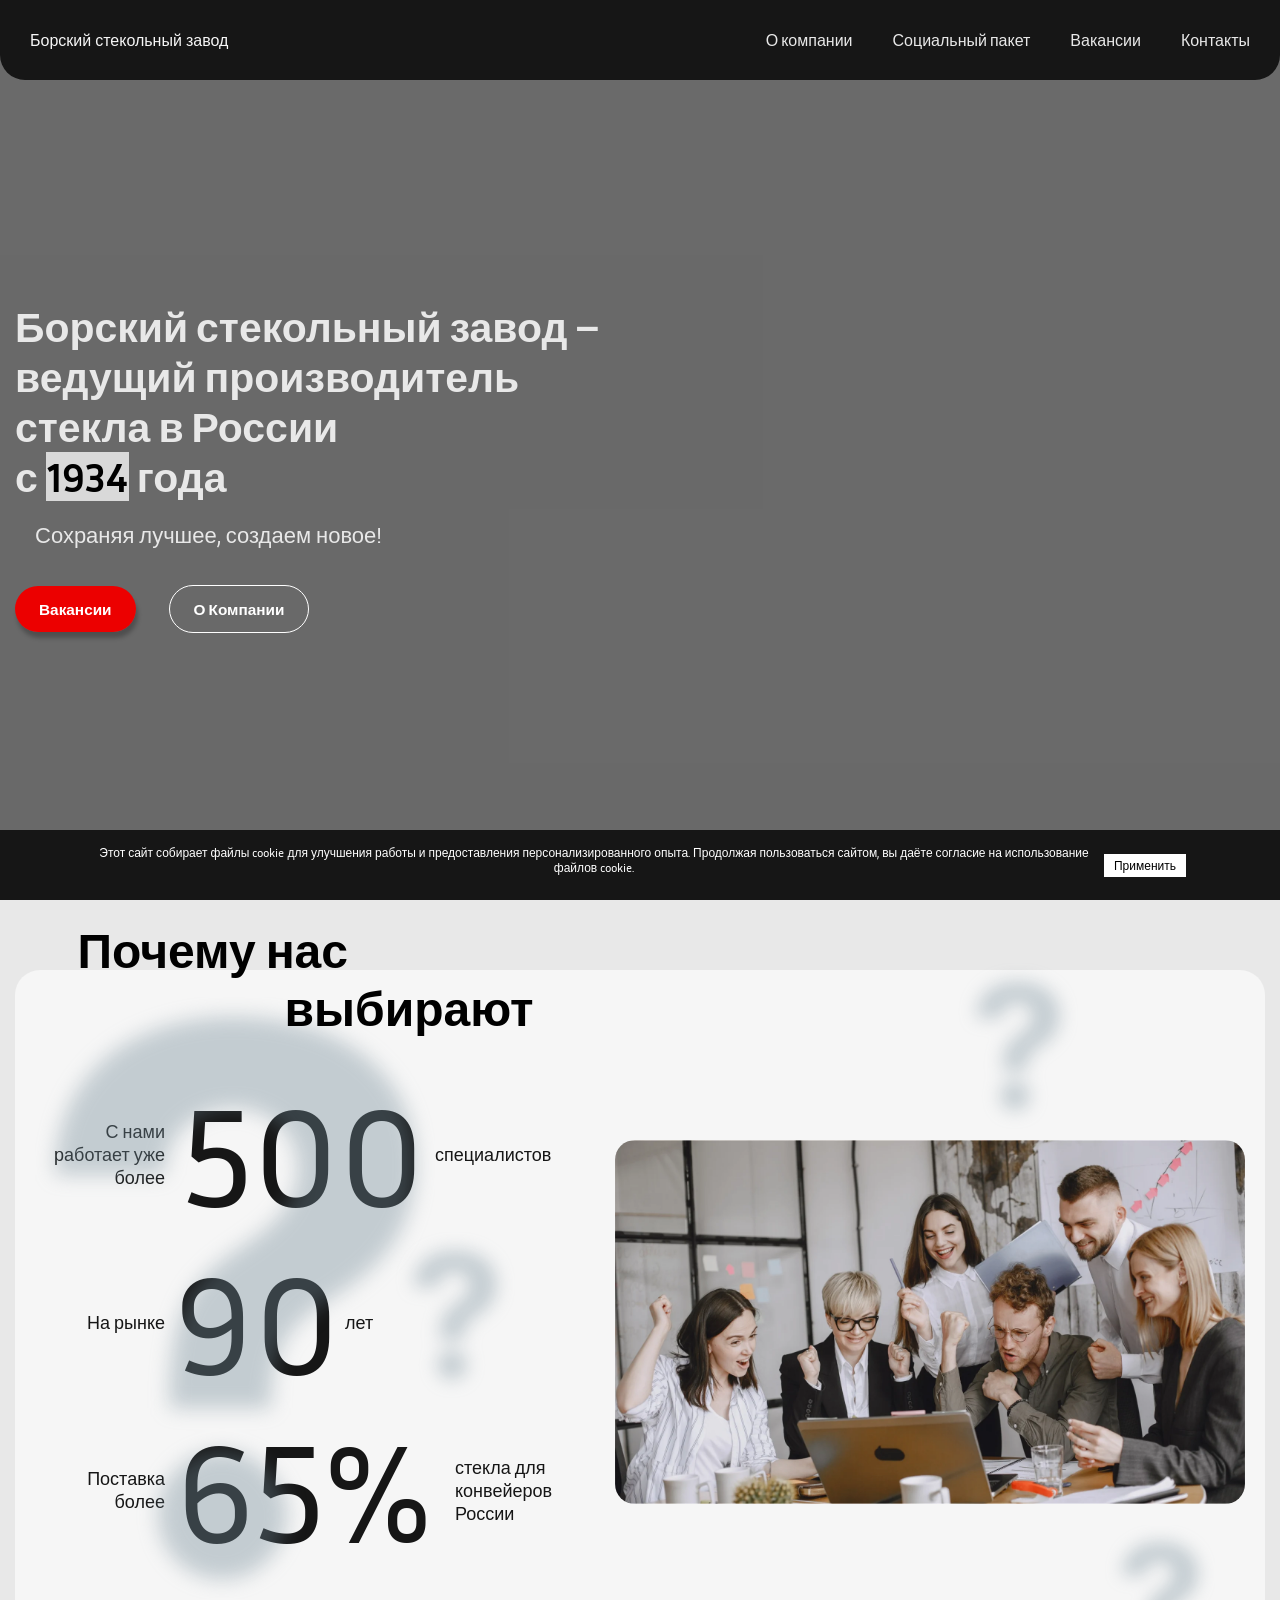
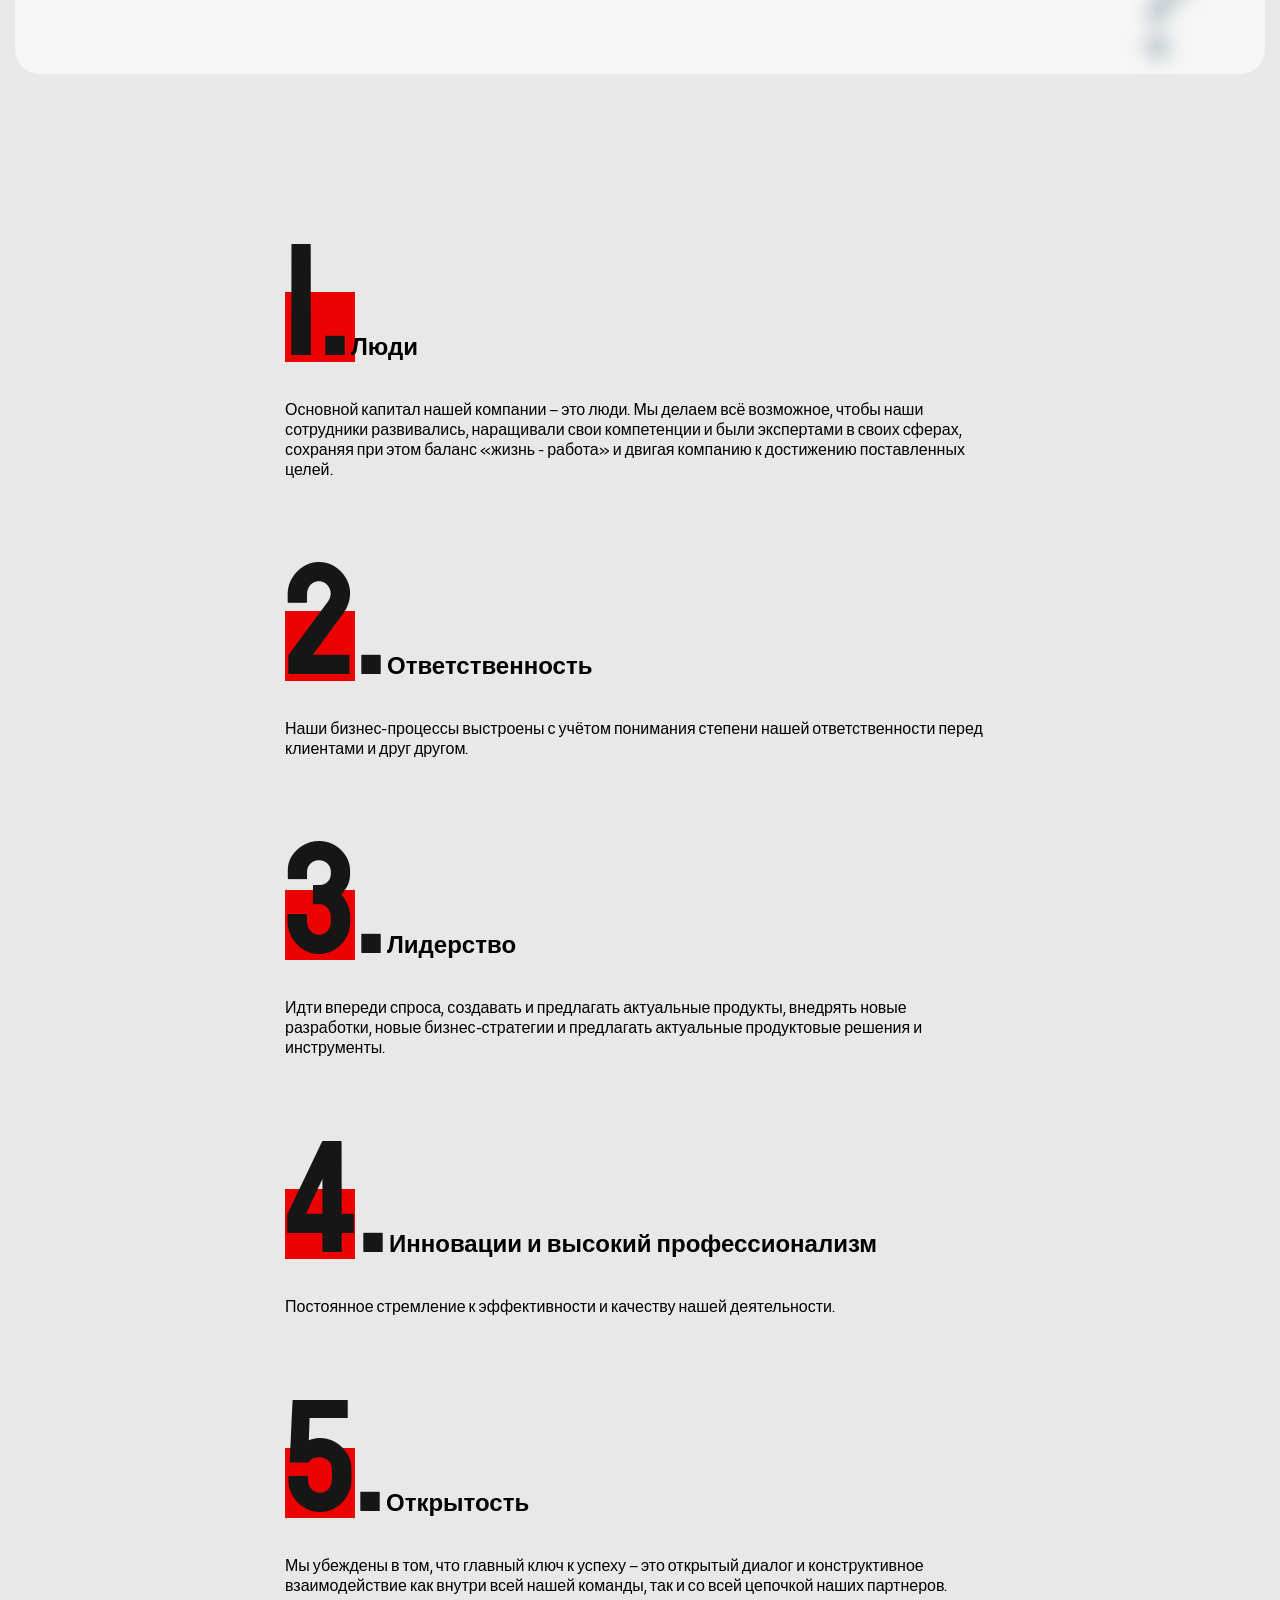
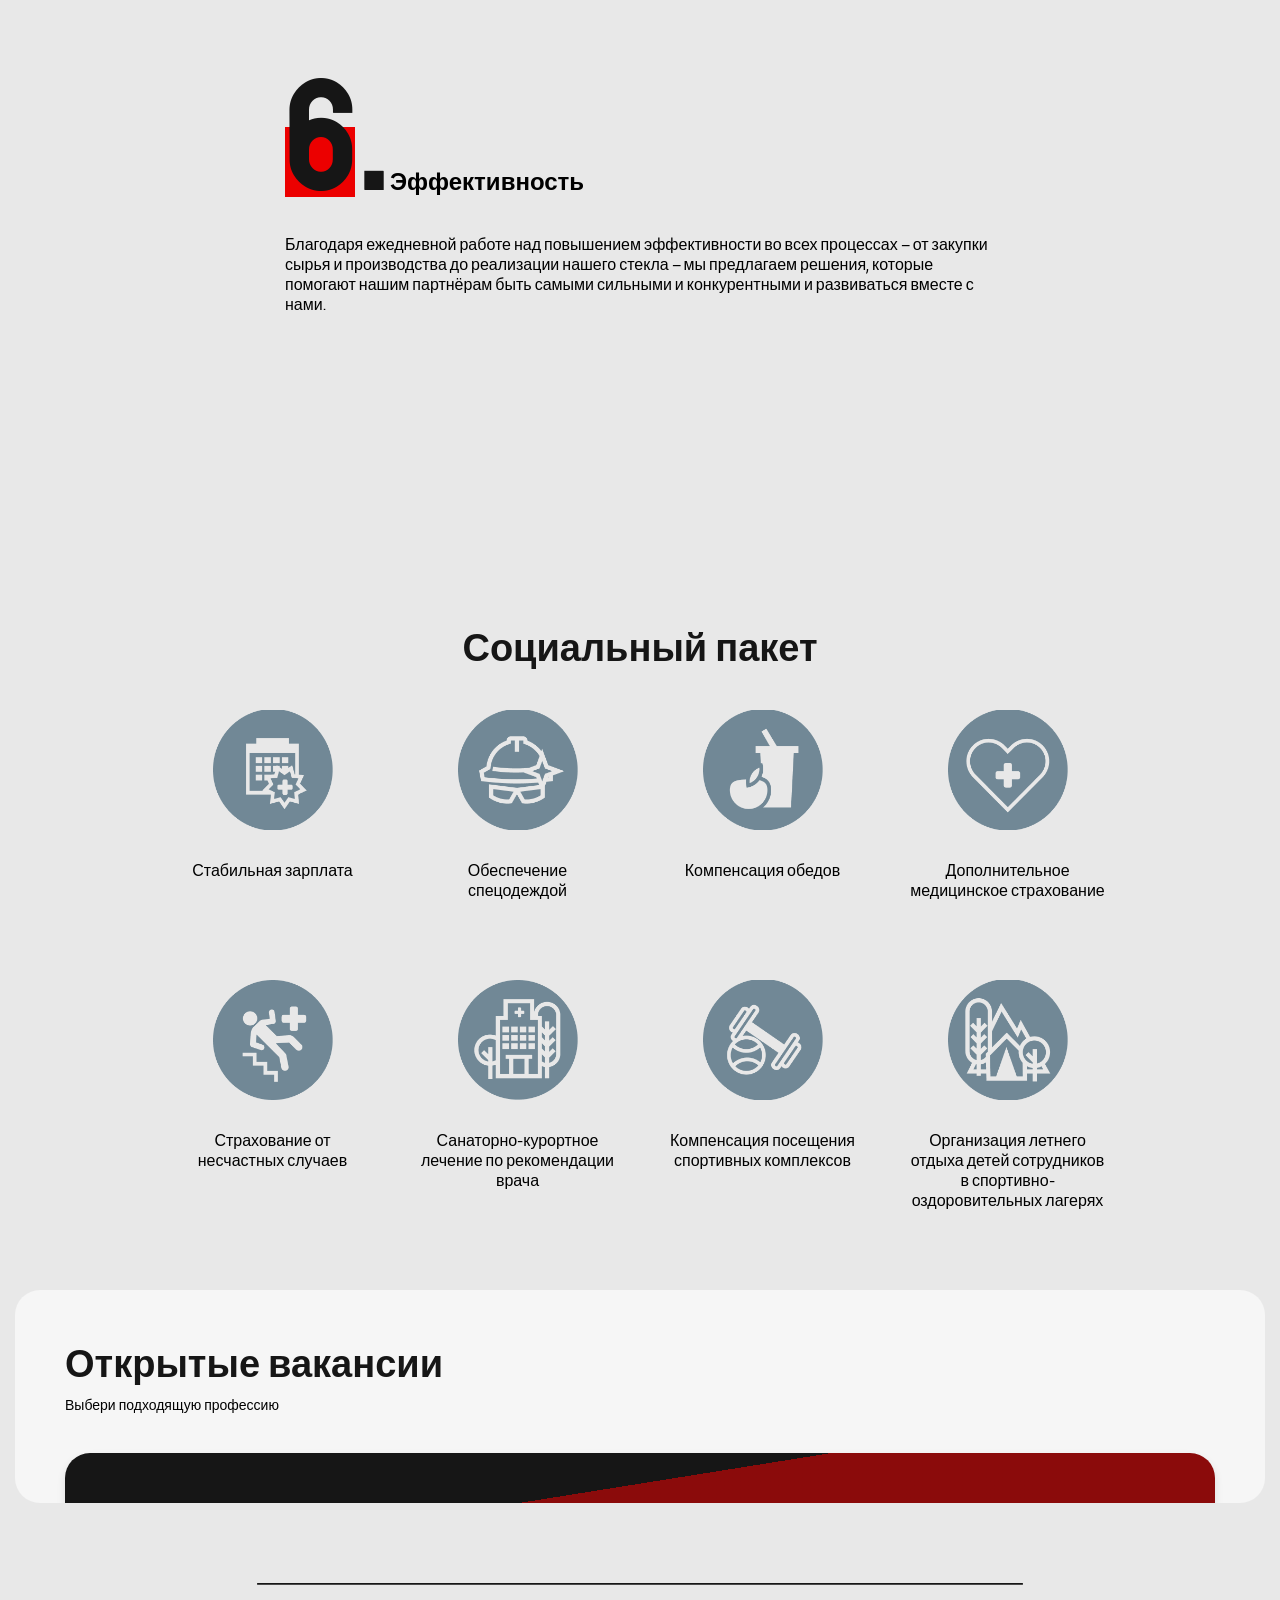
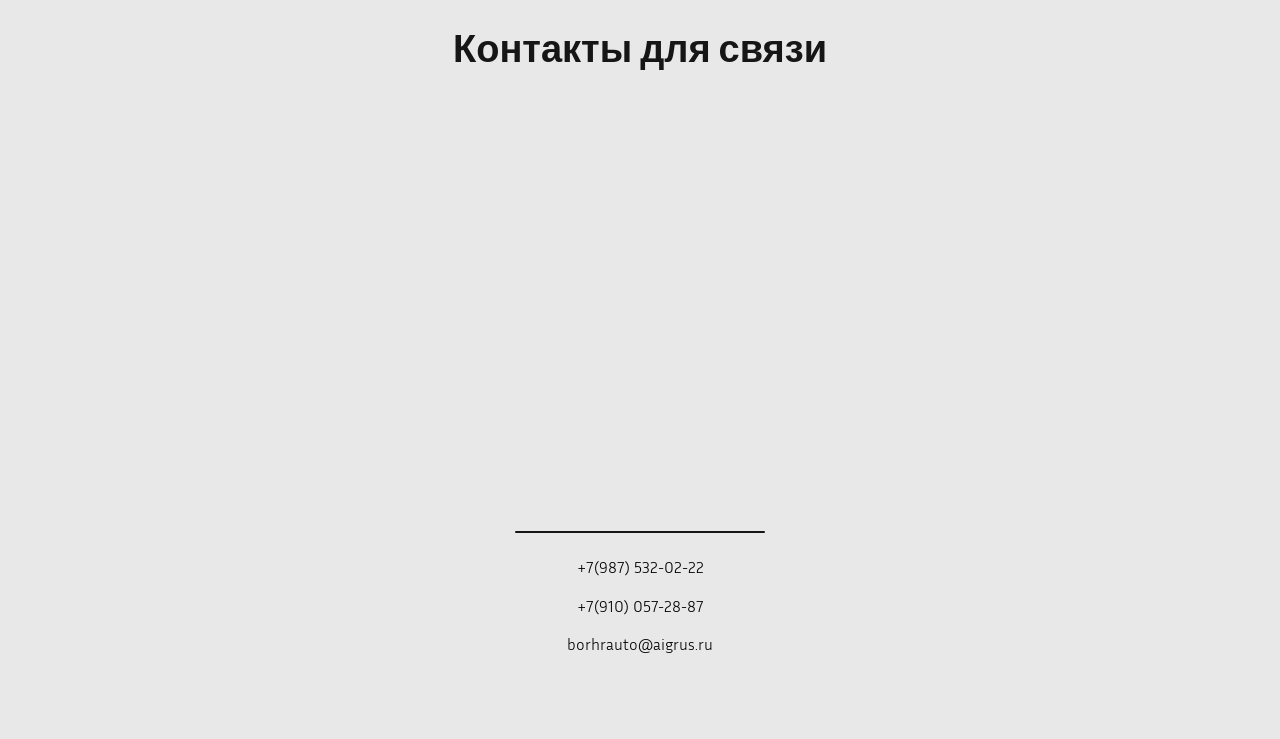
==== static/index.html @ a9ad2097 "first commit" ====
<!DOCTYPE html>
<html lang="ru">
	<head>
		<meta charset="UTF-8" />
		<meta http-equiv="X-UA-Compatible" content="IE=edge" />
		<meta name="viewport" content="width=device-width, initial-scale=1.0" />
		<meta name="yandex-verification" content="6b973d4ef140dc6c" />
		<title>
			Вакансии Борский стекольный завод — ведущий производитель стекла в России
		</title>

		<meta
			name="description"
			content="Вакансии на Борском стекольном заводе - крупнейшем российском производителе стекла. Присоединяйтесь к лидеру отрасли и стройте карьеру в современном производстве с достойной оплатой труда и социальными гарантиями."
		/>

		<meta
			name="keywords"
			content="работа на производстве автостекла, вакансии Борский стекольный завод, производство стекла в России, карьера в автомобилестроении, работа в стекольной промышленности"
		/>

		<meta
			property="og:title"
			content="Вакансии Борский стекольный завод — ведущий производитель стекла в России"
		/>
		<meta
			property="og:description"
			content="Найдите свою идеальную работу в крупнейшей компании по производству стекла в России. Конкурентная зарплата, полный соцпакет и возможности профессионального роста."
		/>
		<meta property="og:url" content="https://hr-automotive.aigrus.ru/" />
		<meta property="og:type" content="website" />
		<link rel="preconnect" href="https://fonts.googleapis.com" />
		<link rel="preconnect" href="https://fonts.gstatic.com" crossorigin />
		<link
			rel="icon"
			type="image/png"
			href="./img/favicons/favicon-96x96.png"
			sizes="96x96"
		/>
		<link rel="icon" type="image/svg+xml" href="./img/favicons/favicon.svg" />
		<link rel="shortcut icon" href="./img/favicons/favicon.ico" />
		<link
			rel="apple-touch-icon"
			sizes="180x180"
			href="./img/favicons/apple-touch-icon.png"
		/>

		<link rel="stylesheet" href="./css/styles.css" />

		<script type="text/javascript">
			;(function (m, e, t, r, i, k, a) {
				m[i] =
					m[i] ||
					function () {
						;(m[i].a = m[i].a || []).push(arguments)
					}
				m[i].l = 1 * new Date()
				for (var j = 0; j < document.scripts.length; j++) {
					if (document.scripts[j].src === r) {
						return
					}
				}
				;(k = e.createElement(t)),
					(a = e.getElementsByTagName(t)[0]),
					(k.async = 1),
					(k.src = r),
					a.parentNode.insertBefore(k, a)
			})(
				window,
				document,
				"script",
				"https://mc.yandex.ru/metrika/tag.js",
				"ym"
			)

			ym(99971284, "init", {
				clickmap: true,
				trackLinks: true,
				accurateTrackBounce: true,
				webvisor: true,
			})
		</script>
		<noscript
			><div>
				<img
					src="https://mc.yandex.ru/watch/99971284"
					style="position: absolute; left: -9999px"
					alt=""
				/></div
		></noscript>

		<script type="text/javascript">
			;(function (m, e, t, r, i, k, a) {
				m[i] =
					m[i] ||
					function () {
						;(m[i].a = m[i].a || []).push(arguments)
					}
				m[i].l = 1 * new Date()
				for (var j = 0; j < document.scripts.length; j++) {
					if (document.scripts[j].src === r) {
						return
					}
				}
				;(k = e.createElement(t)),
					(a = e.getElementsByTagName(t)[0]),
					(k.async = 1),
					(k.src = r),
					a.parentNode.insertBefore(k, a)
			})(
				window,
				document,
				"script",
				"https://mc.yandex.ru/metrika/tag.js",
				"ym"
			)

			ym(98863007, "init", {
				clickmap: true,
				trackLinks: true,
				accurateTrackBounce: true,
				webvisor: true,
			})
		</script>
		<noscript
			><div>
				<img
					src="https://mc.yandex.ru/watch/98863007"
					style="position: absolute; left: -9999px"
					alt=""
				/></div
		></noscript>
	</head>

	<body>
		<div class="scroll-progress" aria-hidden="true">
			<div class="scroll-progress__bar"></div>
		</div>
		<a class="skip-link" href="#main-content">Перейти к основному содержанию</a>
		<div class="loader" id="preloader">
			<h3>Вакансии АО Борский стекольный завод</h3>
			<div class="loader__percent" id="preloaderPercent">0%</div>
			<div class="loader__status" id="preloaderStatus">
				Подготавливаем страницу
			</div>
			<div class="wrapper">
				<span></span>
				<span></span>
				<span></span>
				<span></span>
				<span></span>
			</div>
		</div>

		<div class="cookie-consent-banner" id="cookieConsent" style="display: none">
			<p>
				Этот сайт собирает файлы cookie для улучшения работы и предоставления
				персонализированного опыта. Продолжая пользоваться сайтом, вы даёте
				согласие на использование файлов cookie.
			</p>
			<button id="acceptCookie">Применить</button>
		</div>

		<header class="header">
			<div class="header-shape">
				<nav
					class="nav-bar hidden"
					role="navigation"
					aria-label="Основная навигация"
				>
					<div class="nav-bar__container">
						<div class="nav-bar__row">
							<span class="nav-bar__logo"> Борский стекольный завод </span>
							<ul class="nav-bar__list">
								<li class="nav-bar__item">
									<a href="#about-company">О компании</a>
								</li>
								<li class="nav-bar__item">
									<a href="#social-package">Социальный пакет</a>
								</li>
								<li class="nav-bar__item">
									<a href="#vacancy-company">Вакансии</a>
								</li>

								<!-- <li class="nav-bar__item">
          <a href="#corporative-life">Корпоративная жизнь</a>
        </li> -->
								<li class="nav-bar__item">
									<a href="#contacts">Контакты</a>
								</li>
							</ul>

							<div class="menu-btn">
								<span></span>
							</div>
						</div>
					</div>
					<div class="main-nav-list">
						<button
							class="menu-close"
							type="button"
							aria-label="Закрыть меню"
						></button>
						<ul>
							<li><a href="#about-company">О компании</a></li>
							<li><a href="#social-package">Социальный пакет</a></li>
							<li><a href="#vacancy-company">Вакансии</a></li>
							<!-- <li><a href="#corporative-life">Корпоративная жизнь</a></li> -->
							<li><a href="#contacts">Контакты</a></li>
						</ul>
					</div>
					<div class="menu-overlay" aria-hidden="true"></div>
				</nav>

				<div class="header-container">
					<div class="header-content">
						<h1 class="header-content__title fade-in">
							Борский стекольный завод – ведущий производитель стекла в России
							<br />с <span>1934</span> года
						</h1>
						<h2 class="header-content__subtitle fade-in">
							Сохраняя лучшее, создаем новое!
						</h2>
						<div class="header-content__buttons fade-in">
							<a href="#vacancy-company" class="header-content__button-vacancy"
								>Вакансии</a
							>
							<a href="#about-company" class="header-content__button-about"
								>О Компании</a
							>
						</div>
					</div>
				</div>
			</div>
		</header>
		<main class="main" id="main-content">
			<div class="main-container">
				<section class="about" id="about-company">
					<h2 class="about__title reveal-up">
						<span class="about__title-word1">Почему нас</span>
						<span class="about__title-word2">выбирают</span>
					</h2>
					<div class="about-card">
						<div class="about-card__content reveal-up">
							<h3 class="about-card__text">
								<span>С нами работает уже более</span>
								<span class="about-card__count1">
									<span class="number-count" data-target="500">0</span>
								</span>
								<span>специалистов</span>
							</h3>
							<h3 class="about-card__text mobile">
								<span>На рынке</span>
								<span class="about-card__count2">
									<span class="number-count" data-target="90">0</span>
								</span>
								<span>лет</span>
							</h3>
							<h3 class="about-card__text">
								<span>Поставка более</span>
								<span class="about-card__count3">
									<span class="number-count" data-target="65"></span>
									<span class="number-symbol">%</span>
								</span>
								<span>стекла для конвейеров России</span>
							</h3>
						</div>

						<div class="about-card__image reveal-zoom">
							<img
								src="./img/main-images/about-image.webp"
								srcset="./img/main-images/about-image@2x.webp"
								alt="Фотография команды специалистов в офисе"
							/>
						</div>
						<div class="pseudo-1">
							<svg
								viewBox="0 0 503 757"
								fill="none"
								xmlns="http://www.w3.org/2000/svg"
							>
								<g filter="url(#filter0_f_3_116)" class="blinking1">
									<path
										d="M169.274 516.738V505.303C169.498 466.062 172.973 434.782 179.699 411.462C186.65 388.142 196.739 369.307 209.967 354.956C223.195 340.605 239.113 327.6 257.722 315.94C271.622 306.97 284.065 297.665 295.051 288.023C306.037 278.381 314.781 267.73 321.283 256.07C327.785 244.186 331.036 230.956 331.036 216.381C331.036 200.909 327.336 187.343 319.938 175.683C312.539 164.023 302.562 155.054 290.007 148.775C277.676 142.497 263.999 139.358 248.978 139.358C234.405 139.358 220.616 142.609 207.612 149.112C194.609 155.39 183.959 164.808 175.664 177.365C167.368 189.698 162.884 205.057 162.212 223.444H25C26.121 178.598 36.8827 141.6 57.2851 112.45C77.6875 83.0758 104.704 61.2133 138.334 46.8625C171.964 32.2875 209.07 25 249.65 25C294.267 25 333.726 32.3996 368.029 47.1989C402.332 61.7739 429.236 82.9637 448.742 110.768C468.247 138.573 478 172.095 478 211.336C478 237.571 473.628 260.891 464.884 281.296C456.364 301.477 444.37 319.415 428.9 335.111C413.43 350.583 395.157 364.598 374.082 377.155C356.37 387.694 341.797 398.681 330.363 410.117C319.153 421.552 310.745 434.782 305.14 449.805C299.759 464.829 296.957 483.328 296.733 505.303V516.738H169.274ZM235.862 732C213.442 732 194.272 724.152 178.354 708.456C162.66 692.535 154.925 673.476 155.149 651.277C154.925 629.302 162.66 610.467 178.354 594.771C194.272 579.075 213.442 571.226 235.862 571.226C257.161 571.226 275.882 579.075 292.025 594.771C308.167 610.467 316.35 629.302 316.575 651.277C316.35 666.076 312.427 679.642 304.804 691.975C297.405 704.083 287.653 713.837 275.546 721.237C263.439 728.412 250.211 732 235.862 732Z"
										fill="#718896"
										fill-opacity="0.38"
									/>
								</g>
								<defs>
									<filter
										id="filter0_f_3_116"
										x="0.1"
										y="0.1"
										width="502.8"
										height="756.8"
										filterUnits="userSpaceOnUse"
										color-interpolation-filters="sRGB"
									>
										<feFlood flood-opacity="0" result="BackgroundImageFix" />
										<feBlend
											mode="normal"
											in="SourceGraphic"
											in2="BackgroundImageFix"
											result="shape"
										/>
										<feGaussianBlur
											stdDeviation="12.45"
											result="effect1_foregroundBlur_3_116"
										/>
									</filter>
								</defs>
							</svg>
						</div>
						<div class="pseudo-2">
							<svg
								viewBox="0 0 161 223"
								fill="none"
								xmlns="http://www.w3.org/2000/svg"
							>
								<g filter="url(#filter0_f_3_117)" class="blinking2">
									<path
										d="M60.3519 145.326V142.528C60.4068 132.926 61.2583 125.272 62.9065 119.566C64.6095 113.859 67.0817 109.25 70.3229 105.739C73.5642 102.227 77.4647 99.0449 82.0245 96.1917C85.4306 93.997 88.4796 91.7199 91.1715 89.3606C93.8634 87.0013 96.0059 84.395 97.5991 81.5419C99.1923 78.6338 99.9889 75.3966 99.9889 71.8302C99.9889 68.0442 99.0824 64.7247 97.2695 61.8716C95.4566 59.0184 93.0119 56.8237 89.9354 55.2873C86.9139 53.751 83.5627 52.9829 79.882 52.9829C76.3111 52.9829 72.9324 53.7785 69.7461 55.3696C66.5598 56.906 63.9503 59.2104 61.9176 62.2831C59.8849 65.3008 58.7862 69.0593 58.6214 73.5585H25C25.2747 62.5848 27.9117 53.5316 32.9109 46.3987C37.9102 39.2109 44.5301 33.8612 52.7706 30.3497C61.0111 26.7832 70.1032 25 80.0468 25C90.9792 25 100.648 26.8107 109.053 30.432C117.459 33.9984 124.051 39.1835 128.831 45.9872C133.61 52.7908 136 60.9937 136 70.5956C136 77.0152 134.929 82.7215 132.786 87.7146C130.699 92.6527 127.759 97.0422 123.969 100.883C120.178 104.669 115.701 108.098 110.537 111.171C106.197 113.75 102.626 116.438 99.8241 119.236C97.0772 122.035 95.0171 125.272 93.6437 128.948C92.3252 132.624 91.6385 137.151 91.5835 142.528V145.326H60.3519ZM76.6681 198C71.1745 198 66.4774 196.08 62.5768 192.239C58.7313 188.343 56.8359 183.679 56.8909 178.247C56.8359 172.87 58.7313 168.261 62.5768 164.421C66.4774 160.58 71.1745 158.659 76.6681 158.659C81.8872 158.659 86.4744 160.58 90.4298 164.421C94.3853 168.261 96.3905 172.87 96.4454 178.247C96.3905 181.869 95.4291 185.188 93.5612 188.206C91.7483 191.169 89.3586 193.556 86.392 195.366C83.4254 197.122 80.1841 198 76.6681 198Z"
										fill="#718896"
										fill-opacity="0.38"
									/>
								</g>
								<defs>
									<filter
										id="filter0_f_3_117"
										x="0.1"
										y="0.1"
										width="160.8"
										height="222.8"
										filterUnits="userSpaceOnUse"
										color-interpolation-filters="sRGB"
									>
										<feFlood flood-opacity="0" result="BackgroundImageFix" />
										<feBlend
											mode="normal"
											in="SourceGraphic"
											in2="BackgroundImageFix"
											result="shape"
										/>
										<feGaussianBlur
											stdDeviation="12.45"
											result="effect1_foregroundBlur_3_117"
										/>
									</filter>
								</defs>
							</svg>
						</div>
						<div class="pseudo-3">
							<svg
								viewBox="0 0 161 223"
								fill="none"
								xmlns="http://www.w3.org/2000/svg"
							>
								<g filter="url(#filter0_f_3_118)" class="blinking3">
									<path
										d="M60.3519 145.326V142.528C60.4068 132.926 61.2583 125.272 62.9065 119.566C64.6095 113.859 67.0817 109.25 70.3229 105.739C73.5642 102.227 77.4647 99.0449 82.0245 96.1917C85.4306 93.997 88.4796 91.7199 91.1715 89.3606C93.8634 87.0013 96.0059 84.395 97.5991 81.5419C99.1923 78.6338 99.9889 75.3966 99.9889 71.8302C99.9889 68.0442 99.0824 64.7247 97.2695 61.8716C95.4566 59.0184 93.0119 56.8237 89.9354 55.2873C86.9139 53.751 83.5627 52.9829 79.882 52.9829C76.3111 52.9829 72.9324 53.7785 69.7461 55.3696C66.5598 56.906 63.9503 59.2104 61.9176 62.2831C59.8849 65.3008 58.7862 69.0593 58.6214 73.5585H25C25.2747 62.5848 27.9117 53.5316 32.9109 46.3987C37.9102 39.2109 44.5301 33.8612 52.7706 30.3497C61.0111 26.7832 70.1032 25 80.0468 25C90.9792 25 100.648 26.8107 109.053 30.432C117.459 33.9984 124.051 39.1835 128.831 45.9872C133.61 52.7908 136 60.9937 136 70.5956C136 77.0152 134.929 82.7215 132.786 87.7146C130.699 92.6527 127.759 97.0422 123.969 100.883C120.178 104.669 115.701 108.098 110.537 111.171C106.197 113.75 102.626 116.438 99.8241 119.236C97.0772 122.035 95.0171 125.272 93.6437 128.948C92.3252 132.624 91.6385 137.151 91.5835 142.528V145.326H60.3519ZM76.6681 198C71.1745 198 66.4774 196.08 62.5768 192.239C58.7313 188.343 56.8359 183.679 56.8909 178.247C56.8359 172.87 58.7313 168.261 62.5768 164.421C66.4774 160.58 71.1745 158.659 76.6681 158.659C81.8872 158.659 86.4744 160.58 90.4298 164.421C94.3853 168.261 96.3905 172.87 96.4454 178.247C96.3905 181.869 95.4291 185.188 93.5612 188.206C91.7483 191.169 89.3586 193.556 86.392 195.366C83.4254 197.122 80.1841 198 76.6681 198Z"
										fill="#718896"
										fill-opacity="0.38"
									/>
								</g>
								<defs>
									<filter
										id="filter0_f_3_118"
										x="0.1"
										y="0.1"
										width="160.8"
										height="222.8"
										filterUnits="userSpaceOnUse"
										color-interpolation-filters="sRGB"
									>
										<feFlood flood-opacity="0" result="BackgroundImageFix" />
										<feBlend
											mode="normal"
											in="SourceGraphic"
											in2="BackgroundImageFix"
											result="shape"
										/>
										<feGaussianBlur
											stdDeviation="12.45"
											result="effect1_foregroundBlur_3_117"
										/>
									</filter>
								</defs>
							</svg>
						</div>
						<div class="pseudo-4">
							<svg
								viewBox="0 0 161 223"
								fill="none"
								xmlns="http://www.w3.org/2000/svg"
							>
								<g filter="url(#filter0_f_3_119)" class="blinking4">
									<path
										d="M60.3519 145.326V142.528C60.4068 132.926 61.2583 125.272 62.9065 119.566C64.6095 113.859 67.0817 109.25 70.3229 105.739C73.5642 102.227 77.4647 99.0449 82.0245 96.1917C85.4306 93.997 88.4796 91.7199 91.1715 89.3606C93.8634 87.0013 96.0059 84.395 97.5991 81.5419C99.1923 78.6338 99.9889 75.3966 99.9889 71.8302C99.9889 68.0442 99.0824 64.7247 97.2695 61.8716C95.4566 59.0184 93.0119 56.8237 89.9354 55.2873C86.9139 53.751 83.5627 52.9829 79.882 52.9829C76.3111 52.9829 72.9324 53.7785 69.7461 55.3696C66.5598 56.906 63.9503 59.2104 61.9176 62.2831C59.8849 65.3008 58.7862 69.0593 58.6214 73.5585H25C25.2747 62.5848 27.9117 53.5316 32.9109 46.3987C37.9102 39.2109 44.5301 33.8612 52.7706 30.3497C61.0111 26.7832 70.1032 25 80.0468 25C90.9792 25 100.648 26.8107 109.053 30.432C117.459 33.9984 124.051 39.1835 128.831 45.9872C133.61 52.7908 136 60.9937 136 70.5956C136 77.0152 134.929 82.7215 132.786 87.7146C130.699 92.6527 127.759 97.0422 123.969 100.883C120.178 104.669 115.701 108.098 110.537 111.171C106.197 113.75 102.626 116.438 99.8241 119.236C97.0772 122.035 95.0171 125.272 93.6437 128.948C92.3252 132.624 91.6385 137.151 91.5835 142.528V145.326H60.3519ZM76.6681 198C71.1745 198 66.4774 196.08 62.5768 192.239C58.7313 188.343 56.8359 183.679 56.8909 178.247C56.8359 172.87 58.7313 168.261 62.5768 164.421C66.4774 160.58 71.1745 158.659 76.6681 158.659C81.8872 158.659 86.4744 160.58 90.4298 164.421C94.3853 168.261 96.3905 172.87 96.4454 178.247C96.3905 181.869 95.4291 185.188 93.5612 188.206C91.7483 191.169 89.3586 193.556 86.392 195.366C83.4254 197.122 80.1841 198 76.6681 198Z"
										fill="#718896"
										fill-opacity="0.38"
									/>
								</g>
								<defs>
									<filter
										id="filter0_f_3_119"
										x="0.1"
										y="0.1"
										width="160.8"
										height="222.8"
										filterUnits="userSpaceOnUse"
										color-interpolation-filters="sRGB"
									>
										<feFlood flood-opacity="0" result="BackgroundImageFix" />
										<feBlend
											mode="normal"
											in="SourceGraphic"
											in2="BackgroundImageFix"
											result="shape"
										/>
										<feGaussianBlur
											stdDeviation="12.45"
											result="effect1_foregroundBlur_3_117"
										/>
									</filter>
								</defs>
							</svg>
						</div>
					</div>
				</section>

				<section class="corevalues">
					<h2 class="corevalues__title reveal-up">Ключевые ценности</h2>
					<div class="corevalues-grid">
						<div class="corevalues-card reveal-up">
							<div class="corevalues-card__title">
								<span>1.</span>
								<h3 class="corevalues-card__title">Люди</h3>
							</div>
							<div class="corevalues-card__text">
								<p>
									Основной капитал нашей компании – это люди. Мы делаем всё
									возможное, чтобы наши сотрудники развивались, наращивали свои
									компетенции и были экспертами в своих сферах, сохраняя при
									этом баланс «жизнь - работа» и двигая компанию к достижению
									поставленных целей.
								</p>
							</div>
						</div>
						<div class="corevalues-card reveal-up">
							<div class="corevalues-card__title">
								<span>2.</span>
								<h3 class="corevalues-card__title">Ответственность</h3>
							</div>
							<div class="corevalues-card__text">
								<p>
									Наши бизнес-процессы выстроены с учётом понимания степени
									нашей ответственности перед клиентами и друг другом.
								</p>
							</div>
						</div>
						<div class="corevalues-card reveal-up">
							<div class="corevalues-card__title">
								<span>3.</span>
								<h3 class="corevalues-card__title">Лидерство</h3>
							</div>
							<div class="corevalues-card__text">
								<p>
									Идти впереди спроса, создавать и предлагать актуальные
									продукты, внедрять новые разработки, новые бизнес-стратегии и
									предлагать актуальные продуктовые решения и инструменты.
								</p>
							</div>
						</div>
						<div class="corevalues-card reveal-up">
							<div class="corevalues-card__title">
								<span>4.</span>
								<h3>Инновации и высокий профессионализм</h3>
							</div>
							<div class="corevalues-card__text">
								<p>
									Постоянное стремление к эффективности и качеству нашей
									деятельности.
								</p>
							</div>
						</div>

						<div class="corevalues-card reveal-up">
							<div class="corevalues-card__title">
								<span>5.</span>
								<h3>Открытость</h3>
							</div>
							<div class="corevalues-card__text">
								<p>
									Мы убеждены в том, что главный ключ к успеху – это открытый
									диалог и конструктивное взаимодействие как внутри всей нашей
									команды, так и со всей цепочкой наших партнеров.
								</p>
							</div>
						</div>

						<div class="corevalues-card reveal-up">
							<div class="corevalues-card__title">
								<span>6.</span>
								<h3>Эффективность</h3>
							</div>
							<div class="corevalues-card__text">
								<p>
									Благодаря ежедневной работе над повышением эффективности во
									всех процессах – от закупки сырья и производства до реализации
									нашего стекла – мы предлагаем решения, которые помогают нашим
									партнёрам быть самыми сильными и конкурентными и развиваться
									вместе с нами.
								</p>
							</div>
						</div>
					</div>
				</section>

				<svg
					class="decor-element"
					viewBox="0 0 1076 134"
					fill="none"
					xmlns="http://www.w3.org/2000/svg"
				>
					<path
						class="path"
						d="M9 17L97.17 117L185.33 17L273.49 117L361.66 17L449.82 117L537.99 17L626.16 117L714.32 17L802.49 117L890.66 17L978.83 117L1067 17"
						stroke="#B9B9B9"
						stroke-width="22"
						stroke-miterlimit="10"
					/>
				</svg>

				<section class="socialpackage reveal-up" id="social-package">
					<div class="socialpackage-container">
						<h3 class="socialpackage__title">Социальный пакет</h3>
						<div class="socialpackage-grid reveal-up">
							<div class="socialpackage-card">
								<div class="socialpackage-card__icon">
									<img
										src="./img/main-images/social-icon/social-icon-1.png"
										srcset="
											./img/main-images/social-icon/social-icon-1.png    1x,
											./img/main-images/social-icon/social-icon-1@2x.png 2x
										"
										alt="иконка стабильная зарплата"
										loading="lazy"
									/>
								</div>
								<div class="socialpackage-card__text">
									<p>Стабильная зарплата</p>
								</div>
							</div>

							<div class="socialpackage-card">
								<div class="socialpackage-card__icon">
									<img
										src="./img/main-images/social-icon/social-icon-2.png"
										srcset="
											./img/main-images/social-icon/social-icon-2.png    1x,
											./img/main-images/social-icon/social-icon-2@2x.png 2x
										"
										alt="иконка обеспечение спецодеждой"
										loading="lazy"
									/>
								</div>

								<div class="socialpackage-card__text">
									<p>Обеспечение спецодеждой</p>
								</div>
							</div>

							<div class="socialpackage-card">
								<div class="socialpackage-card__icon">
									<img
										src="./img/main-images/social-icon/social-icon-3.png"
										srcset="
											./img/main-images/social-icon/social-icon-3.png    1x,
											./img/main-images/social-icon/social-icon-3@2x.png 2x
										"
										alt="иконка компенсация обедов"
										loading="lazy"
									/>
								</div>

								<div class="socialpackage-card__text">
									<p>Компенсация обедов</p>
								</div>
							</div>

							<div class="socialpackage-card">
								<div class="socialpackage-card__icon">
									<img
										src="./img/main-images/social-icon/social-icon-4.png"
										srcset="
											./img/main-images/social-icon/social-icon-4.png    1x,
											./img/main-images/social-icon/social-icon-4@2x.png 2x
										"
										alt="иконка дополнительное медицинское страхование"
										loading="lazy"
									/>
								</div>

								<div class="socialpackage-card__text">
									<p>Дополнительное медицинское страхование</p>
								</div>
							</div>

							<div class="socialpackage-card">
								<div class="socialpackage-card__icon">
									<img
										src="./img/main-images/social-icon/social-icon-5.png"
										srcset="
											./img/main-images/social-icon/social-icon-5.png    1x,
											./img/main-images/social-icon/social-icon-5@2x.png 2x
										"
										alt="иконка страхование от несчастных случаев"
										loading="lazy"
									/>
								</div>

								<div class="socialpackage-card__text">
									<p>Страхование от несчастных случаев</p>
								</div>
							</div>

							<div class="socialpackage-card">
								<div class="socialpackage-card__icon">
									<img
										src="./img/main-images/social-icon/social-icon-6.png"
										srcset="
											./img/main-images/social-icon/social-icon-6.png    1x,
											./img/main-images/social-icon/social-icon-6@2x.png 2x
										"
										alt="иконка санаторно курортное лечение по рекомендации врача"
										loading="lazy"
									/>
								</div>

								<div class="socialpackage-card__text">
									<p>Санаторно-курортное лечение по рекомендации врача</p>
								</div>
							</div>

							<div class="socialpackage-card">
								<div class="socialpackage-card__icon">
									<img
										src="./img/main-images/social-icon/social-icon-7.png"
										srcset="
											./img/main-images/social-icon/social-icon-7.png    1x,
											./img/main-images/social-icon/social-icon-7@2x.png 2x
										"
										alt="иконка компенсация посещения спортивных комплексов"
										loading="lazy"
									/>
								</div>

								<div class="socialpackage-card__text">
									<p>Компенсация посещения спортивных комплексов</p>
								</div>
							</div>

							<div class="socialpackage-card">
								<div class="socialpackage-card__icon">
									<img
										src="./img/main-images/social-icon/social-icon-8.png"
										srcset="
											./img/main-images/social-icon/social-icon-8.png    1x,
											./img/main-images/social-icon/social-icon-8@2x.png 2x
										"
										alt="иконка организация летнего отдыха детей сотрудников в спортивно-оздоровительных лагерях"
										loading="lazy"
									/>
								</div>

								<div class="socialpackage-card__text">
									<p>
										Организация летнего отдыха детей сотрудников в
										спортивно-оздоровительных лагерях
									</p>
								</div>
							</div>
						</div>
					</div>
				</section>

				<section class="vacancy reveal-up" id="vacancy-company">
					<h3 class="vacancy__title">Открытые вакансии</h3>
					<p class="vacancy__subtitile">Выбери подходящую профессию</p>

					<div id="vacancies-container"></div>
				</section>
			</div>
			<svg
				width="1690"
				height="4"
				viewBox="0 0 1690 4"
				fill="none"
				xmlns="http://www.w3.org/2000/svg"
				class="svg-decor-element"
			>
				<line y1="2" x2="1690" y2="2" stroke="#161616" stroke-width="4" />
			</svg>
		</main>

		<footer class="footer" id="contacts">
			<div class="main-container">
				<h2 class="footer__title">Контакты для связи</h2>
				<div class="footer__maps">
					<div id="map" style="width: 100%; height: 400px"></div>
				</div>
				<div class="footer__line reveal-fade"></div>
				<div id="contacts-container">
					<div class="footer-contacts">
						<ul class="footer-contacts__list">
							<li><a href="tel:+79875320222">+7(987) 532-02-22</a></li>
						</ul>
						<ul class="footer-contacts__list">
							<li><a href="tel:+79100572887">+7(910) 057-28-87</a></li>
						</ul>
						<ul class="footer-contacts__list">
							<li>
								<a href="mailto:borhrauto@aigrus.ru">borhrauto@aigrus.ru</a>
							</li>
						</ul>
					</div>
					<div class="footer-icons"></div>
				</div>
			</div>
			<script
				src="https://api-maps.yandex.ru/2.1/?lang=ru_RU"
				type="text/javascript"
			></script>
			<script type="text/javascript">
				ymaps.ready(init)

				function init() {
					var map = new ymaps.Map(
						"map",
						{
							center: [56.334612, 44.103409],
							zoom: 15,
							controls: [],
						},
						{
							suppressMapOpenBlock: true,
							yandexMapDisablePoiInteractivity: true,
						}
					)

					const svgMarker = `
                <svg xmlns="http://www.w3.org/2000/svg" viewBox="0 0 100 100" width="40" height="40">
                
                    <circle cx="50" cy="50" r="25" fill="#718896" />
                    
                    <circle cx="50" cy="50" r="30" fill="none" stroke="#2d2d2d" stroke-width="4">
                        <animate attributeName="r" from="30" to="45" dur="1.5s" repeatCount="indefinite" />
                        <animate attributeName="opacity" from="1" to="0" dur="1.5s" repeatCount="indefinite" />
                    </circle>
                </svg>
            `

					var placemark = new ymaps.Placemark(
						[56.334612, 44.103409],
						{
							balloonContentHeader: "Наш адрес",
							balloonContentBody: `
                    <p>Стеклозаводское шоссе, 16к13</p>
                    <p><a href="tel:+79101218935">+7 (910)-121-89-35</a></p>
                    <p><a href="mailto:borhrauto@aigrus.ru">borhrauto@aigrus.ru</a></p>
                `,
							balloonContentFooter:
								'<a href="https://yandex.ru/maps/-/CHtIrG~I" target="_blank" rel="noopener noreferrer">Открыть в Яндекс.Картах</a>',
						},
						{
							iconLayout: "default#image",
							iconImageHref:
								"data:image/svg+xml;utf8," + encodeURIComponent(svgMarker),
							iconImageSize: [40, 40],
							iconImageOffset: [-20, -40],
						}
					)

					map.geoObjects.add(placemark)

					var routeButton = new ymaps.control.Button({
						data: {
							content: "Проложить маршрут",
						},
						options: {
							selectOnClick: false,
						},
					})

					routeButton.events.add("click", function () {
						ymaps.geolocation.get().then(function (userLocation) {
							ymaps
								.route([
									userLocation.geoObjects.position,
									[56.334612, 44.103409],
								])
								.then(function (route) {
									map.geoObjects.add(route)
								})
						})
					})

					map.controls.add(routeButton, { float: "right" })

					const observer = new IntersectionObserver(entries => {
						entries.forEach(entry => {
							if (entry.isIntersecting) {
								map.container.fitToViewport()
								observer.unobserve(document.getElementById("map"))
							}
						})
					})

					observer.observe(document.getElementById("map"))
				}
			</script>
		</footer>

		<script type="module" src="./js/main.bundle.js"></script>
	</body>
</html>
---- static/css/styles.css ----
/* Base */ /* Reset and base styles  */
@import url('https://fonts.googleapis.com/css2?family=Inria+Sans:ital,wght@0,300;0,400;0,700;1,300;1,400;1,700&display=swap');
@import url('https://fonts.googleapis.com/css2?family=Inria+Sans:ital,wght@0,300;0,400;0,700;1,300;1,400;1,700&family=Koulen&display=swap');
/* Font-display swap for faster text render */
@font-face {
	font-family: 'Inria Sans';
	font-style: normal;
	font-weight: 400;
	font-display: swap;
}
@font-face {
	font-family: 'Koulen';
	font-style: normal;
	font-weight: 400;
	font-display: swap;
}
* {
	padding: 0px;
	margin: 0px;
	border: none;
}

*,
*::before,
*::after {
	box-sizing: border-box;
}

/* Links */
a,
a:link,
a:visited {
	text-decoration: none;
}

a:hover {
	text-decoration: none;
}

/* Common */
aside,
nav,
footer,
header,
section,
main {
	display: block;
}

h1,
h2,
h3,
h4,
h5,
h6,
p {
	font-size: inherit;
	font-weight: inherit;
}

img {
	vertical-align: top;
}

img,
svg {
	max-width: 100%;
	height: auto;
}

address {
	font-style: normal;
}

/* Form */
input,
textarea,
button,
select {
	font-family: inherit;
	font-size: inherit;
	color: inherit;
	background-color: transparent;
}

input::-ms-clear {
	display: none;
}

button,
input[type='submit'] {
	display: inline-block;
	box-shadow: none;
	background-color: transparent;
	background: none;
	cursor: pointer;
}

input:focus,
input:active,
button:focus,
button:active {
	outline: none;
}

button::-moz-focus-inner {
	padding: 0;
	border: 0;
}

label {
	cursor: pointer;
}

legend {
	display: block;
}

:root {
	--container-width: 1200px;
	--container-padding: 15px;
	--font-main: sans-serif;
	--font-accent: 'Manrope', sans-serif;
	--font-titles: var(--font-accent);
	--page-bg: #fff;
	--text-color: #000;
	--accent: #ac182c;
	--link-color: #2578c8;
	--laptop-size: 1199px;
	--tablet-size: 959px;
	--mobile-size: 599px;
}

.dark {
	--page-bg: #252526;
	--text-color: #fff;
}

html,
body {
	font-family: 'Inria Sans', sans-serif;
	background-color: #e8e8e8;
	scroll-behavior: smooth;
}

/* Scroll progress indicator */
.scroll-progress {
	position: fixed;
	top: 0;
	left: 0;
	right: 0;
	height: 3px;
	background: rgba(22, 22, 22, 0.15);
	z-index: 1002;
	pointer-events: none;
}

.scroll-progress__bar {
	height: 100%;
	width: 0;
	background: #ec0000;
	transition: width 0.1s linear;
}

/* Accessible base focus styles */
:focus-visible {
	outline: 3px solid #ffffff;
	outline-offset: 2px;
}

/* Skip to content link */
.skip-link {
	position: absolute;
	left: -9999px;
	top: 0;
	background: #161616;
	color: #ffffff;
	padding: 10px 14px;
	border-radius: 8px;
	z-index: 1002;
}

.skip-link:focus {
	left: 15px;
	top: 10px;
}

.main-container {
	max-width: 1550px;
	width: 100%;
	margin: 0 auto;
	padding: 0 15px;
}

.loader h3 {
	color: #fff;
	font-size: 18px;
	margin-bottom: 20px;
	text-align: center;
}

.loader {
	position: fixed;
	top: 0;
	left: 0;
	width: 100%;
	height: 100%;
	background-color: #000000;
	display: flex;
	flex-direction: column;
	justify-content: center;
	align-items: center;
	z-index: 9999;
	transition: opacity 0.5s ease-out;
}

.loader__percent {
	margin-bottom: 8px;
	color: #fff;
	font-size: 42px;
	font-weight: 700;
	line-height: 1;
}

.loader__status {
	margin-bottom: 18px;
	color: rgba(255, 255, 255, 0.72);
	font-size: 14px;
	line-height: 1.4;
	text-align: center;
}

.loader .wrapper span {
	width: 5px;
	height: 5px;
	background: #fff;
	display: inline-block;
	margin: 0px 2px;
	border-radius: 50%;
	animation: loading 3000ms ease-in-out infinite;
}

.loader .wrapper span:nth-child(5) {
	animation-delay: 100ms;
}

.loader .wrapper span:nth-child(4) {
	animation-delay: 200ms;
}

.loader .wrapper span:nth-child(3) {
	animation-delay: 300ms;
}

.loader .wrapper span:nth-child(2) {
	animation-delay: 400ms;
}

.loader .wrapper span:nth-child(1) {
	animation-delay: 500ms;
}

@keyframes loading {
	0% {
		transform: translateX(-350px);
		opacity: 0;
	}
	35%,
	65% {
		transform: translateX(0px);
		opacity: 1;
	}
	100% {
		transform: translateX(350px);
		opacity: 0;
	}
}
.hidden {
	opacity: 0;
	pointer-events: none;
}

/* Blocks */
.header-container {
	max-width: 1400px;
	width: 100%;
	margin: 0 auto;
	padding: 0 15px;
	display: flex;
	align-items: center;
	height: 100%;
}

.header-content {
	margin-bottom: 80px;
	max-width: 800px;
	width: 100%;
	z-index: 2;
	position: relative;
}

.header-content__title {
	font-weight: 700;
	font-size: clamp(24px, 3.2vw, 42px);
	color: #e8e8e8;
	margin-top: 100px;
	margin-bottom: 20px;
}

.header-content__title span {
	background-color: #d9d9d9;
	color: #000;
	padding-left: 1px;
	padding-right: 1px;
}

.header-content__subtitle {
	font-weight: 400;
	font-size: clamp(14px, 2vw, 22px);
	color: #e8e8e8;
	margin-left: 20px;
	margin-bottom: 50px;
}

.header-content__button-vacancy,
.header-content__button-about {
	font-weight: 600;
	font-size: clamp(14px, 1.2vw, 18px);
	color: #ffffff;
	border-radius: 35px;
	padding: clamp(10px, 1.1vw, 14px) clamp(16px, 2vw, 24px);
	transition: all 0.2s ease-in;
}

.header-content__button-vacancy {
	background-color: #ec0000;
	margin-right: 30px;
	box-shadow: 2px 6px 4px 0 rgba(0, 0, 0, 0.25);
}

.header-content__button-about {
	border: 1px solid #fff;
}

.header-content__button-about:hover {
	background-color: #ec0000;
}

@media (max-width: 1300px) {
	.header-content {
		max-width: 600px;
	}
}
@media (max-width: 640px) {
	.header-content {
		max-width: 354px;
		margin-top: 100px;
	}
}
/* Removed fixed button sizes to avoid jumps; using padding + clamp font-size */
.fade-in {
	opacity: 0;
	transform: translateY(20px);
	transition: opacity 0.8s ease, transform 0.8s ease;
}

.fade-in.active {
	opacity: 1;
	transform: translateY(0);
}

/* Scroll reveal animations */
.reveal-up {
	opacity: 0;
	transform: translateY(24px);
	transition: opacity 0.6s ease, transform 0.6s ease;
}
.reveal-zoom {
	opacity: 0;
	transform: scale(0.96);
	transition: opacity 0.6s ease, transform 0.6s ease;
}
.reveal-fade {
	opacity: 0;
	transition: opacity 0.6s ease;
}
.reveal-up.is-visible,
.reveal-zoom.is-visible,
.reveal-fade.is-visible {
	opacity: 1;
	transform: none;
}

.header {
	background-image: url(../../../img/header-images/header-bg.webp);
	background-position: center center;
	background-size: cover;
	background-repeat: no-repeat;
	height: 100vh;
	position: relative;
	border-radius: 0 0 25px 25px;
	overflow: hidden;
}

.header-shape {
	background: rgba(22, 22, 22, 0.6);
	position: absolute;
	bottom: 0;
	top: 0;
	left: 0;
	right: 0;
	border-radius: 0 0 25px 25px;
}

.header-svg {
	position: absolute;
	left: 0;
	z-index: 1;
	width: 400px;
	height: 400px;
}

@keyframes float {
	0% {
		transform: translate(0, 0);
	}
	50% {
		transform: translate(400px, 0);
	}
	100% {
		transform: translate(0, 0);
	}
}
.header-svg {
	animation: float 10s ease-in-out infinite;
}

@media (prefers-reduced-motion: reduce) {
	* {
		animation: none !important;
		transition: none !important;
		scroll-behavior: auto !important;
	}
}

@media (max-width: 1450px) {
	.header-svg {
		top: 0;
		left: -25%;
		width: 620px;
		height: 620px;
	}
}
@media (max-width: 1200px) {
	.header-svg {
		top: 10%;
		width: 420px;
		height: 420px;
	}
}
@media (max-width: 640px) {
	.header {
		height: 600px;
	}
	.header-svg {
		top: 20%;
		left: -20%;
		width: 300px;
		height: 300px;
	}
}
.main-nav-list {
	position: fixed;
	top: 0;
	right: 0;
	bottom: 0;
	left: auto;
	height: 100vh;
	width: min(82vw, 360px);
	background-color: #161616;
	color: #e8e8e8;
	box-shadow: -24px 0 48px rgba(0, 0, 0, 0.2);
	transform: translateX(100%);
	opacity: 0;
	pointer-events: none;
	transition: transform 0.5s cubic-bezier(0.22, 1, 0.36, 1), opacity 0.35s ease;
	z-index: 1001;
	overflow-y: auto;
	-webkit-overflow-scrolling: touch;
}

/* Close button inside off-canvas menu */
.menu-close {
	position: absolute;
	top: 14px;
	right: 14px;
	width: 36px;
	height: 36px;
	border-radius: 50%;
	background: transparent;
	border: 1px solid rgba(255, 255, 255, 0.24);
	cursor: pointer;
	display: inline-flex;
	align-items: center;
	justify-content: center;
	transition: background 0.2s ease, border-color 0.2s ease, transform 0.1s ease;
}

.menu-close::before,
.menu-close::after {
	content: '';
	position: absolute;
	width: 16px;
	height: 2px;
	background: #e8e8e8;
	border-radius: 2px;
	transition: background 0.2s ease;
}

.menu-close::before {
	transform: rotate(45deg);
}
.menu-close::after {
	transform: rotate(-45deg);
}

.menu-close:hover {
	background: rgba(255, 255, 255, 0.08);
	border-color: rgba(255, 255, 255, 0.35);
}

.menu-close:active {
	transform: scale(0.98);
}

.main-nav-list.active {
	transform: translateX(0);
	opacity: 1;
	pointer-events: all;
}

.main-nav-list ul {
	padding: 24px;
	list-style: none;
	display: flex;
	flex-direction: column;
	gap: 8px;
	margin-top: 60px;
	line-height: 4rem;
}

.main-nav-list ul li {
	margin: 0;
	opacity: 0;
	transform: translateX(16px);
	transition: opacity 0.3s ease, transform 0.3s ease;
}

.main-nav-list.active ul li {
	opacity: 1;
	transform: translateX(0);
}

.main-nav-list ul li:nth-child(1) {
	transition-delay: 0.08s;
}
.main-nav-list ul li:nth-child(2) {
	transition-delay: 0.14s;
}
.main-nav-list ul li:nth-child(3) {
	transition-delay: 0.2s;
}
.main-nav-list ul li:nth-child(4) {
	transition-delay: 0.26s;
}
.main-nav-list ul li:nth-child(5) {
	transition-delay: 0.32s;
}

.main-nav-list ul li a {
	text-decoration: none;
	color: #e8e8e8;
	font-size: 18px;
	position: relative;
	padding: 12px 8px;
	border-radius: 10px;
	transition: background-color 0.2s ease, color 0.2s ease;
}

.main-nav-list ul li a.is-active {
	background-color: rgba(255, 255, 255, 0.1);
}

.main-nav-list ul li a::after {
	content: '';
	position: absolute;
	left: 8px;
	bottom: 8px;
	width: calc(100% - 16px);
	height: 2px;
	background-color: rgba(255, 255, 255, 0.12);
}

.main-nav-list ul li a:hover {
	background-color: rgba(255, 255, 255, 0.06);
}

/* Overlay for off-canvas menu */
.menu-overlay {
	position: fixed;
	top: 0;
	left: 0;
	right: 0;
	bottom: 0;
	background: rgba(0, 0, 0, 0.4);
	backdrop-filter: blur(2px);
	opacity: 0;
	pointer-events: none;
	transition: opacity 0.35s ease;
	z-index: 1000;
}

.menu-overlay.active {
	opacity: 1;
	pointer-events: all;
}

body.menu-open {
	overflow: hidden;
}

.menu-btn {
	height: 32px;
	width: 40px;
	cursor: pointer;
	display: none;
}

.menu-btn span,
.menu-btn span::before,
.menu-btn span::after {
	background: #ffffff;
	content: '';
	position: absolute;
	width: 40px;
	height: 4px;
	margin-top: 13px;
	-webkit-transform: rotate(180deg);
	-moz-transform: rotate(180deg);
	-o-transform: rotate(deg);
	transform: rotate(180deg);
	-webkit-transition: 0.5s ease-in-out;
	-moz-transition: 0.5s ease-in-out;
	-o-transition: 0.5s ease-in-out;
	transition: 0.5s ease-in-out;
}

.menu-btn span::before {
	margin-top: -12px;
}

.menu-btn span::after {
	margin-top: 12px;
}

.menu-btn.active span {
	background: transparent;
}

.menu-btn.active span::before {
	margin-top: 0;
	-webkit-transform: rotate(45deg);
	-moz-transform: rotate(45deg);
	-o-transform: rotate(45deg);
	transform: rotate(45deg);
}

.menu-btn.active span::after {
	transform: rotate(-45deg);
	margin-top: 0;
}

@media (max-width: 820px) {
	.menu-btn {
		display: block;
	}
}
.nav-bar {
	background-color: #161616;
	border-radius: 0 0 25px 25px;
	padding: 0 15px;
	position: fixed;
	left: 0;
	right: 0;
	z-index: 5;
	transition: opacity 0.5s ease-in-out;
}
.nav-bar__row {
	display: flex;
	justify-content: space-between;
	align-items: center;
	height: 80px;
}
.nav-bar__container {
	max-width: 1664px;
	width: 100%;
	padding: 0 15px;
	margin: 0 auto;
}
.nav-bar__logo {
	font-weight: 300;
	font-size: 16px;
	color: #f6f6f6;
	line-height: 1.5rem;
}
.nav-bar__list {
	display: flex;
	justify-content: space-between;
	gap: 40px;
	list-style: none;
}
.nav-bar__item a {
	font-weight: 400;
	font-size: 16px;
	color: #e8e8e8;
	transition: all 0.3s ease-in-out;
}

@media (max-width: 980px) {
	.nav-bar__logo {
		font-size: 16px;
	}
	.nav-bar__list {
		gap: 20px;
	}
	.nav-bar__item a {
		font-size: 14px;
	}
}
@media (max-width: 820px) {
	.nav-bar__list {
		display: none;
	}
}
.nav-bar.hidden {
	opacity: 0;
}

.about {
	margin-top: 70px;
	margin-bottom: 40px;
	position: relative;
}
.about__title {
	font-weight: 700;
	font-size: 48px;
	max-width: 456px;
	width: 100%;
	position: absolute;
	z-index: 2;
	top: -7%;
	left: 5%;
}
.about__title-word2 {
	display: block;
	text-align: end;
}

.about-card {
	width: 100%;
	background-color: #f6f6f6;
	border-radius: 25px;
	display: flex;
	align-items: center;
	justify-content: space-between;
	padding: 100px 20px;
}
.about-card__text {
	display: flex;
	align-items: center;
	gap: 10px;
	font-weight: 400;
	font-size: 18px;
	text-align: right;
	color: #161616;
}
.about-card__text span:nth-child(1) {
	width: 130px;
}
.about-card__text span:nth-child(3) {
	width: 160px;
	text-align: left;
}
.about-card__count1 {
	width: 250px;
}
.about-card__count2 {
	width: 160px;
}
.about-card__count3 {
	width: 270px;
	display: flex;
	gap: 20px;
}
.about-card__image img {
	border-radius: 20px;
	max-width: 680px;
	width: 100%;
}

.number-count {
	font-weight: 400;
	font-size: 140px;
	color: #161616;
}

.number-symbol {
	font-weight: 400;
	font-size: 140px;
	color: #161616;
}

.pseudo-1 {
	position: absolute;
	width: 400px;
	height: 650px;
}

.pseudo-2 {
	position: absolute;
	width: 110px;
	height: 170px;
	right: 4%;
	bottom: -3%;
}

.pseudo-3 {
	position: absolute;
	width: 120px;
	height: 180px;
	right: 60%;
}

.pseudo-4 {
	position: absolute;
	width: 120px;
	height: 180px;
	right: 15%;
	top: -1%;
}

.blinking1 {
	animation: blink 4s infinite;
}

@keyframes blink1 {
	0%,
	100% {
		opacity: 1;
	}
	50% {
		opacity: 0;
	}
}
.blinking1 {
	animation: blink1 4s infinite;
}

@keyframes blink1 {
	0%,
	100% {
		opacity: 1;
	}
	50% {
		opacity: 0;
	}
}
.blinking2 {
	animation: blink2 6s infinite;
}

@keyframes blink2 {
	0%,
	100% {
		opacity: 1;
	}
	50% {
		opacity: 0;
	}
}
.blinking3 {
	animation: blink3 5s infinite;
}

@keyframes blink3 {
	0%,
	100% {
		opacity: 1;
	}
	50% {
		opacity: 0;
	}
}
.blinking4 {
	animation: blink4 5s infinite;
}

@keyframes blink4 {
	0%,
	100% {
		opacity: 1;
	}
	50% {
		opacity: 0;
	}
}
@media (max-width: 1300px) {
	.about-card__title {
		font-size: 38px;
		max-width: 350px;
	}
}
@media (max-width: 1140px) {
	.about-card__text {
		font-size: 14px;
	}
	.about-card__text span:nth-child(1) {
		width: 110px;
	}
	.about-card__text span:nth-child(3) {
		width: 150px;
		text-align: left;
	}
	.about-card__count1 {
		width: 150px;
	}
	.about-card__count2 {
		width: 100px;
	}
	.about-card__count3 {
		width: 190px;
		display: flex;
		gap: 20px;
	}
	.about-card__image img {
		max-width: 520px;
	}
	.about-card .number-count {
		font-size: 90px;
	}
	.about-card .number-symbol {
		font-size: 90px;
	}
	.pseudo-3 {
		right: 50%;
	}
}
@media (max-width: 980px) {
	.about-card {
		display: block;
		max-width: 600px;
		width: 100%;
		margin: 0 auto;
	}
	.about-card__text span:nth-child(3) {
		padding-left: 10px;
	}
	.pseudo-1 {
		position: absolute;
		width: 78px;
		height: 150px;
		top: 25%;
		left: 19%;
	}
	.mobile {
		width: 275px;
		margin: 0 auto;
	}
}
@media (max-width: 640px) {
	.about__title {
		font-size: 32px;
		max-width: 286px;
	}
	.about-card__content {
		width: 300px;
		margin: 0 auto 40px;
	}
	.about-card__text {
		font-size: 14px;
		margin-bottom: 20px;
	}
	.about-card__text span:nth-child(1) {
		width: 90px;
	}
	.about-card__text span:nth-child(3) {
		width: 130px;
		text-align: left;
	}
	.about-card__count1 {
		width: 70px;
	}
	.about-card__count2 {
		width: 45px;
	}
	.about-card__count3 {
		width: 100px;
	}
	.about-card__image img {
		max-width: 520px;
	}
	.about-card .number-count {
		font-size: 38px;
	}
	.about-card .number-symbol {
		font-size: 38px;
	}
	.pseudo-3 {
		right: 50%;
	}
}
.cookie-consent-banner {
	position: fixed;
	bottom: 0;
	left: 0;
	right: 0;
	background-color: #161616;
	color: #fff;
	padding: 15px;
	text-align: center;
	z-index: 1000;
	display: none;
	display: flex;
	justify-content: center;
	align-items: center;
	flex-wrap: wrap;
}

.cookie-consent-banner p {
	display: inline-block;
	margin: 0 10px 10px 0;
	max-width: 80%;
	font-size: 12px;
}

.cookie-consent-banner button {
	padding: 4px 10px;
	background-color: #fff;
	color: #000;
	border: none;
	cursor: pointer;
	font-size: 12px;
}

@media (max-width: 600px) {
	.cookie-consent-banner {
		padding: 10px;
		flex-direction: column;
		align-items: center;
	}
	.cookie-consent-banner p {
		margin: 0 0 10px 0;
		text-align: center;
		max-width: 100%;
	}
	.cookie-consent-banner button {
		width: 100%;
		max-width: 200px;
	}
}
.corevalues {
	margin-top: 40px;
	margin-bottom: 100px;
}
.corevalues__title {
	font-size: clamp(28px, 3vw, 48px);
	color: #161616;
	font-weight: 700;
}

.corevalues-grid {
	display: flex;
	flex-wrap: wrap;
}

.corevalues-card {
	max-width: 710px;
	width: 100%;
	margin: 0 auto;
}
.corevalues-card__title {
	display: flex;
	align-items: last baseline;
	margin-bottom: -50px;
	z-index: 2;
}
.corevalues-card__title span {
	font-family: 'Koulen', sans-serif;
	font-weight: 400;
	font-size: 160px;
	color: #161616;
	position: relative;
	z-index: 1;
}
.corevalues-card__title span::after {
	content: '';
	position: absolute;
	width: 70px;
	height: 70px;
	background-color: #ec0000;
	left: 0%;
	bottom: 30%;
	z-index: -1;
}
.corevalues-card__title h3 {
	font-weight: 700;
	font-size: 24px;
	color: #000;
}
.corevalues-card__text p {
	font-size: 16px;
	color: #000;
}

.decor-element {
	width: 1076px;
	height: 130px;
	display: flex;
	margin: 0 auto;
	stroke-dasharray: 4000;
	stroke-dashoffset: 4000;
}

.decor-element.animate {
	animation: draw 5s forwards;
}

@keyframes draw {
	to {
		stroke-dashoffset: 0;
	}
}
@media (max-width: 1300px) {
	.corevalues__title {
		font-size: 38px;
	}
}
@media (max-width: 640px) {
	.corevalues {
		margin-top: 20px;
		margin-bottom: 80px;
	}
	.corevalues__title {
		font-size: 32px;
	}
	.corevalues-card__title span {
		font-size: 120px;
	}
	.corevalues-card__title span::after {
		width: 60px;
		height: 60px;
	}
	.corevalues-card__text p {
		font-size: 14px;
	}
}
@media (max-width: 460px) {
	.corevalues {
		margin-top: 20px;
		margin-bottom: 0;
	}
}
.corparativelife__title {
	font-weight: 700;
	font-size: 48px;
	color: #161616;
	text-align: right;
	margin-bottom: 40px;
}

.slider-container {
	max-width: 800px;
	width: 100%;
	aspect-ratio: 16/12;
	margin: 0 auto;
	overflow: hidden;
	position: relative;
}

.slide img {
	width: 100%;
	height: 100%;
	object-fit: cover;
	border-radius: 30px;
}

.slide {
	position: absolute;
	opacity: 0;
	transition: opacity 1s ease-in-out;
}

.active {
	opacity: 1;
}

img {
	width: 100%;
	height: 100%;
	object-fit: cover;
}

@media (max-width: 1300px) {
	.corparativelife__title {
		font-size: 38px;
	}
}
@media (max-width: 640px) {
	.corparativelife__title {
		font-size: 32px;
	}
}
.socialpackage-container {
	max-width: 1165px;
	padding: 0 15px;
	width: 100%;
	margin: 0 auto;
}

.socialpackage {
	margin-top: 80px;
	margin-bottom: 80px;
}
.socialpackage__title {
	font-weight: 700;
	font-size: clamp(28px, 3vw, 48px);
	color: #161616;
	margin-bottom: 40px;
	text-align: center;
}

.socialpackage-grid {
	display: grid;
	grid-template-columns: repeat(auto-fill, 250px);
	gap: 80px 45px;
	-webkit-box-pack: center;
	-ms-flex-pack: center;
	justify-content: center;
}

.socialpackage-card {
	width: 250px;
}
.socialpackage-card__icon {
	margin-bottom: 30px;
}
.socialpackage-card__icon img {
	width: 140px;
	height: 140px;
	display: flex;
	margin: 0 auto;
}
.socialpackage-card__text {
	font-weight: 400;
	font-size: 16px;
	text-align: center;
	color: #000;
}

@media (max-width: 1300px) {
	.socialpackage__title {
		font-size: 38px;
	}
	.socialpackage-grid {
		grid-template-columns: repeat(auto-fill, 200px);
	}
	.socialpackage-card {
		width: 200px;
	}
	.socialpackage-card__icon {
		margin-bottom: 30px;
	}
	.socialpackage-card__icon img {
		width: 120px;
		height: 120px;
	}
}
@media (max-width: 640px) {
	.socialpackage__title {
		font-size: 32px;
	}
	.socialpackage-grid {
		grid-template-columns: repeat(auto-fill, 100px);
	}
	.socialpackage-card {
		width: 100px;
	}
	.socialpackage-card__text {
		font-size: 14px;
	}
	.socialpackage-card__icon img {
		width: 70px;
		height: 70px;
	}
}
@media (max-width: 460px) {
	.socialpackage {
		margin-top: 20px;
	}
}
.svg-decor-element {
	max-width: 800px;
	width: 100%;
	padding: 0 15px;
	display: flex;
	margin: 0 auto;
}

.vacancy-filter-mobile {
	display: none;
}

.vacancy-select {
	margin-bottom: 20px;
	width: 100%;
	padding: 8px 12px;
	border: 1px solid #161616;
	border-radius: 20px;
	background-color: #e8e8e8;
	font-size: 16px;
	color: #333;
	appearance: none;
	-moz-appearance: none;
	-webkit-appearance: none;
	outline: none;
	cursor: pointer;
	background-image: url('data:image/svg+xml;charset=UTF-8,<svg xmlns="http://www.w3.org/2000/svg" width="10" height="6" viewBox="0 0 10 6"><path fill="%23333" d="M0 0l5 6 5-6H0z"/></svg>');
	background-repeat: no-repeat;
	background-position: right 12px center;
}

.vacancy-select:focus {
	border-color: #161616;
	box-shadow: 0 0 5px rgba(60, 61, 61, 0.5);
}

.vacancy-select option {
	padding: 8px;
}

.vacancy {
	margin-top: 20px;
	margin-bottom: 80px;
	overflow: hidden;
	border-radius: 25px;
	background-color: #f6f6f6;
	padding: 50px;
}
.vacancy__title {
	font-weight: 700;
	font-size: clamp(28px, 3vw, 48px);
	color: #161616;
	margin-bottom: 10px;
}
.vacancy__subtitile {
	font-family: var(--font-family);
	font-weight: 300;
	font-size: clamp(14px, 1.6vw, 16px);
	color: #000;
	margin-bottom: 40px;
}

.vacancy-filter {
	display: grid;
	grid-template-columns: repeat(auto-fill, 250px);
	gap: 20px;
	-webkit-box-pack: center;
	-ms-flex-pack: center;
	justify-content: center;
	margin-bottom: 30px;
}

.tab-button {
	min-width: 200px;
	height: 50px;
	padding: 10px 16px;
	display: inline-flex;
	align-items: center;
	justify-content: center;
	gap: 8px;
	font-weight: 600;
	font-size: clamp(13px, 1.2vw, 14px);
	color: #161616;
	border: 2px solid #161616;
	border-radius: 999px;
	background-color: rgba(22, 22, 22, 0.04);
	box-shadow: 0 1px 2px rgba(0, 0, 0, 0.04);
	transition: background-color 0.25s ease, color 0.25s ease,
		border-color 0.25s ease, box-shadow 0.25s ease, transform 0.15s ease;
}

.tab-button:hover:not(.active),
.tab-button:focus-visible:not(.active) {
	background-color: rgba(22, 22, 22, 0.08);
	box-shadow: 0 6px 14px rgba(0, 0, 0, 0.12);
	transform: translateY(-1px);
}

.tab-button:focus-visible {
	outline: 3px solid #161616;
	outline-offset: 2px;
}

.tab-button:active {
	transform: translateY(0);
	box-shadow: 0 2px 6px rgba(0, 0, 0, 0.12) inset;
}

.tab-button.active {
	background-color: #161616;
	color: #f6f6f6;
	border-color: #161616;
	box-shadow: 0 10px 18px rgba(0, 0, 0, 0.2),
		0 1px 0 rgba(255, 255, 255, 0.06) inset;
}

.vacancy-card__item {
	position: relative;
	transition: height 0.35s ease;
	margin-bottom: 20px;
}

.vacancy-card {
	position: absolute;
	left: 0;
	right: 0;
	top: 0;
	border-radius: 25px;
	padding: 50px;
	box-shadow: 0 4px 8px rgba(0, 0, 0, 0.1);
	opacity: 0;
	transform: translateY(8px) scale(0.98);
	visibility: hidden;
	pointer-events: none;
	transition: opacity 0.35s ease, transform 0.35s ease,
		visibility 0s linear 0.35s;
	background-color: #161616;
	color: #e8e8e8;
	background-image: linear-gradient(
			to bottom right,
			transparent 0%,
			transparent 33.33%,
			rgba(255, 0, 0, 0.5) 33.33%,
			rgba(255, 0, 0, 0.5) 66.66%,
			transparent 66.66%,
			transparent 100%
		),
		linear-gradient(
			to bottom right,
			transparent 0%,
			transparent 66.66%,
			rgba(255, 0, 0, 0.5) 66.66%,
			rgba(255, 0, 0, 0.5) 100%
		);
}

.vacancy-card.active,
.vacancy-card.entering {
	opacity: 1;
	transform: translateY(0) scale(1);
	visibility: visible;
	pointer-events: auto;
	transition: opacity 0.35s ease, transform 0.35s ease;
}

.vacancy-card.leaving {
	opacity: 0;
	transform: translateY(8px) scale(0.98);
	visibility: hidden;
	pointer-events: none;
}

/* Mobile fallback: disable stacked absolute cards to prevent clipping */
@media (max-width: 640px) {
	.vacancy {
		overflow: visible;
	}
	.vacancy-card__item {
		height: auto !important;
		position: static;
	}
	.vacancy-card {
		position: static;
		display: none;
		opacity: 0;
		transform: translateY(8px) scale(0.98);
		visibility: visible;
		pointer-events: auto;
		transition: opacity 0.35s ease, transform 0.35s ease;
	}
	.vacancy-card.entering {
		display: block;
		opacity: 0;
		transform: translateY(8px) scale(0.98);
	}
	.vacancy-card.active {
		display: block;
		opacity: 1;
		transform: none;
	}
	.vacancy-card.entering,
	.vacancy-card.leaving {
		/* leaving remains no-op for mobile layout */
	}
}

.vacancy-card__header {
	display: flex;
	align-items: center;
	margin-bottom: 20px;
}

.vacancy-card__number-block {
	position: relative;
	display: inline-block;
	margin-right: 15px;
}

.vacancy-card__number {
	position: relative;
	z-index: 1;
	font-family: 'Koulen', sans-serif;
	font-weight: 400;
	font-size: 86px;
}

.vacancy-card__number-block::before {
	content: '';
	position: absolute;
	right: 50%;
	top: 58%;
	transform: translateY(-50%);
	width: 40px;
	height: 40px;
	background-color: red;
	z-index: 0;
}

.vacancy-card__title h4 {
	margin: 0;
	font-size: clamp(18px, 2.6vw, 36px);
	font-weight: bold;
}

.vacancy-card__title p {
	line-height: 1.8rem;
	font-size: clamp(14px, 1.4vw, 16px);
	color: #e8e8e8;
}

.vacancy-card__description {
	display: grid;
	grid-template-columns: repeat(3, 1fr);
	gap: 15px;
}

.vacancy-card__description-item h4 {
	margin-top: 0;
	font-size: 1.2em;
	font-weight: 600;
	margin-bottom: 20px;
}

.vacancy-card__description-list {
	list-style-position: inside;
	margin: 0;
	padding: 0;
}

.vacancy-card__description-list li {
	padding-bottom: 20px;
}

@media (max-width: 1300px) {
	.vacancy__title {
		font-size: 38px;
	}
	.vacancy__subtitile {
		font-size: 14px;
	}
}
@media (max-width: 1259px) {
	.vacancy-card {
		padding: 70px;
	}
}
@media (max-width: 860px) {
	.vacancy-card__description-item:nth-child(2) {
		padding-left: 0;
		padding-right: 0;
		border-top: 1px solid #fff;
		border-bottom: 1px solid #fff;
		padding-top: 20px;
		padding-bottom: 20px;
		margin-bottom: 20px;
	}
	.vacancy-filter {
		grid-template-columns: repeat(auto-fill, 220px);
	}
	.tab-button {
		width: 220px;
		height: 40px;
	}
}
@media (max-width: 768px) {
	.vacancy-card__title h4 {
		font-size: 18px;
	}
	.vacancy-card__title p {
		font-size: 14px;
	}
	.vacancy-card__description {
		grid-template-columns: 1fr;
	}
}
@media (max-width: 640px) {
	.vacancy-filter {
		display: none;
	}
	.vacancy-filter-mobile {
		display: block;
	}
}
@media (max-width: 540px) {
	.vacancy {
		padding: 18px;
	}
	.vacancy-card {
		padding: 35px;
	}
	.vacancy-card__number {
		font-size: 64px;
	}
	.vacancy-card__number::after {
		width: 40px;
		height: 40px;
	}
	.vacancy-card__description-item h4 {
		font-size: 16px;
	}
}
@media (max-width: 420px) {
	.vacancy-card__title h4 {
		font-size: 16px;
	}
	.vacancy-card__title p {
		font-size: 12px;
	}
}
.footer {
	margin-top: 40px;
	margin-bottom: 40px;
}
.footer__title {
	font-weight: 700;
	font-size: clamp(28px, 3vw, 48px);
	color: #161616;
	text-align: center;
	margin-bottom: 40px;
}

.footer-contacts {
	display: flex;
	flex-direction: column;
	align-items: center;
	text-align: center;
	row-gap: 10px;
	margin-bottom: 40px;
}
.footer-contacts__list {
	list-style: none;
}
.footer-contacts__list li a {
	font-weight: 300;
	font-size: clamp(14px, 1.4vw, 18px);
	text-align: center;
	color: #000;
	line-height: 2rem;
}

.footer-icons {
	display: flex;
	align-items: center;
	justify-content: center;
	column-gap: 30px;
}

.footer-icons img {
	width: 30px;
	height: 30px;
}

/* ===== Visual enhancements (no color scheme change) ===== */
/* Animated underline for top navigation links */
.nav-bar__item a {
	position: relative;
}
.nav-bar__item a::after {
	content: '';
	position: absolute;
	left: 0;
	bottom: -6px;
	width: 100%;
	height: 2px;
	background: currentColor;
	opacity: 0.5;
	transform: scaleX(0);
	transform-origin: left;
	transition: transform 0.25s ease;
}
.nav-bar__item a:hover::after,
.nav-bar__item a:focus-visible::after {
	transform: scaleX(1);
}

/* Buttons hover lift */
.header-content__button-vacancy:hover,
.header-content__button-vacancy:focus-visible,
.header-content__button-about:hover,
.header-content__button-about:focus-visible {
	transform: translateY(-1px);
	box-shadow: 4px 10px 14px rgba(0, 0, 0, 0.15);
}

/* Social package cards hover */
.socialpackage-card {
	transition: transform 0.25s ease, box-shadow 0.25s ease;
}
.socialpackage-card:hover,
.socialpackage-card:focus-within {
	transform: translateY(-6px);
	box-shadow: 0 10px 24px rgba(0, 0, 0, 0.08);
}
.socialpackage-card__icon img {
	transition: transform 0.25s ease;
}
.socialpackage-card:hover .socialpackage-card__icon img,
.socialpackage-card:focus-within .socialpackage-card__icon img {
	transform: scale(1.05);
}

/* Crisper raster rendering for icons */
.footer-icons img,
.socialpackage-card__icon img {
	image-rendering: -webkit-optimize-contrast;
}

/* Footer icons hover */
.footer-icons img {
	transition: transform 0.2s ease, filter 0.2s ease;
}
.footer-icons img:hover,
.footer-icons img:focus-visible {
	transform: translateY(-2px) scale(1.06);
	filter: drop-shadow(0 6px 10px rgba(0, 0, 0, 0.15));
}

.footer__maps {
	max-width: 800px;
	margin: 0 auto;
}

.footer__line {
	width: 20%;
	height: 2px;
	background-color: #161616;
	margin: 20px auto;
	border-radius: 50px;
}

@media (max-width: 1300px) {
	.footer__title {
		font-size: 38px;
	}
	.footer-contacts__list li a {
		font-size: 16px;
		line-height: 1.8rem;
	}
}
.error-page {
	text-align: center;
	padding: 50px;
}

.error-page h1 {
	font-size: 100px;
	color: #ec0000;
}

.error-page h2 {
	font-size: 36px;
	margin-bottom: 20px;
}

.error-page p {
	font-size: 20px;
	margin-bottom: 30px;
}

.button {
	display: inline-block;
	padding: 10px 20px;
	background-color: #2d2d2d;
	color: #fff;
	text-decoration: none;
	border-radius: 5px;
}

/* No styles code below. Only in modules */
/*# sourceMappingURL=[data-uri] */
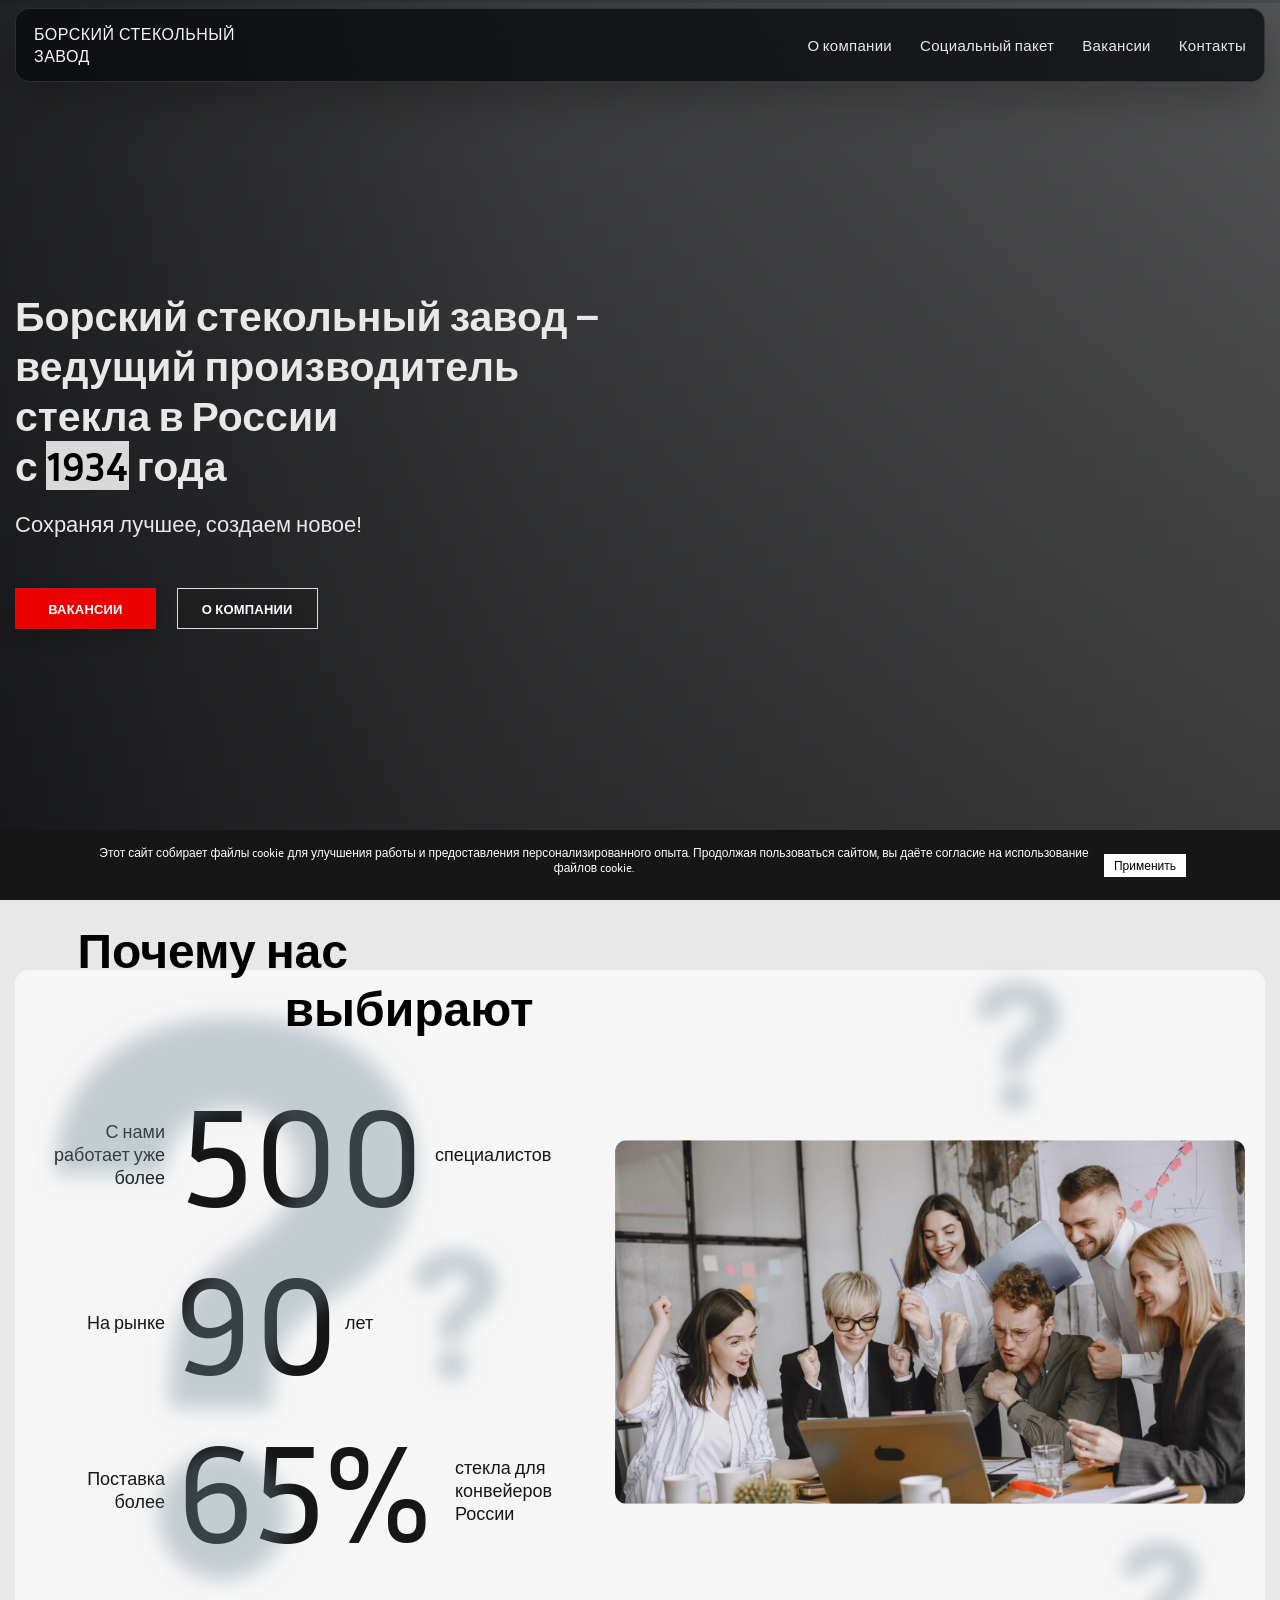
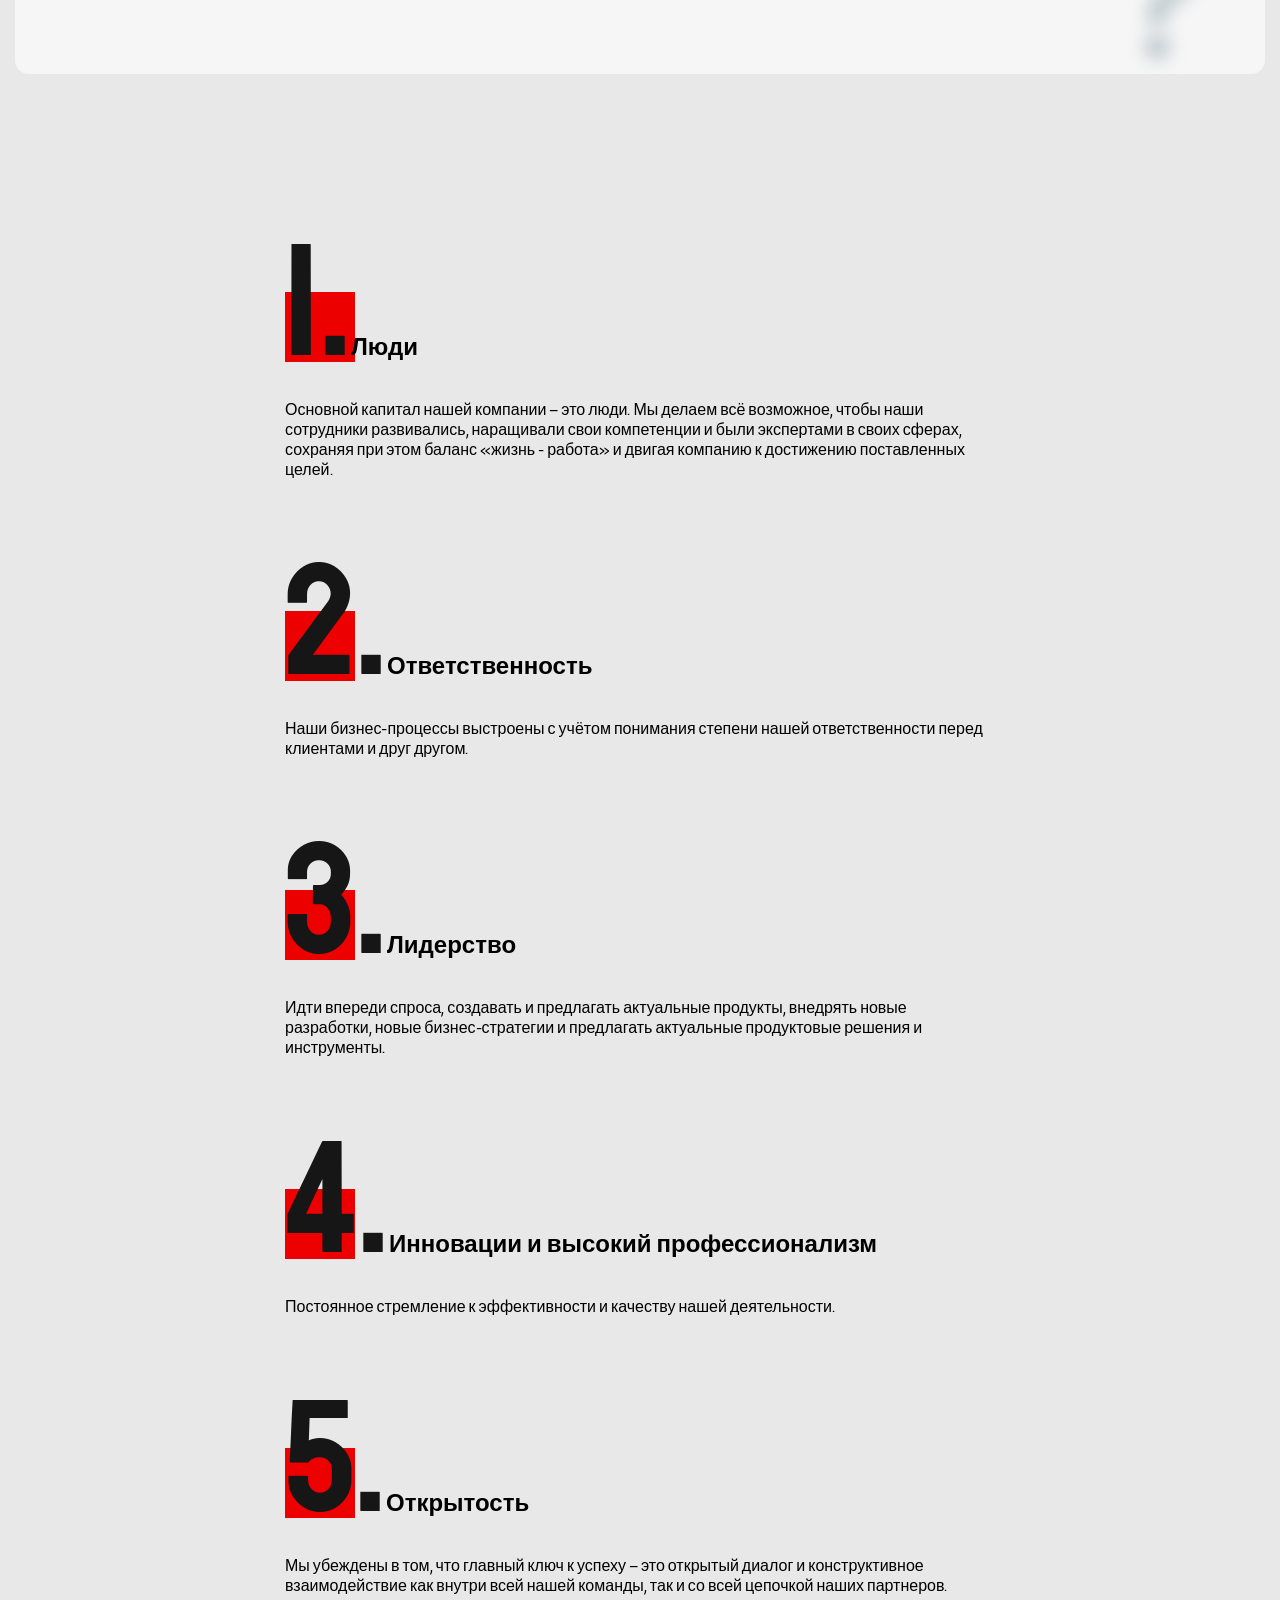
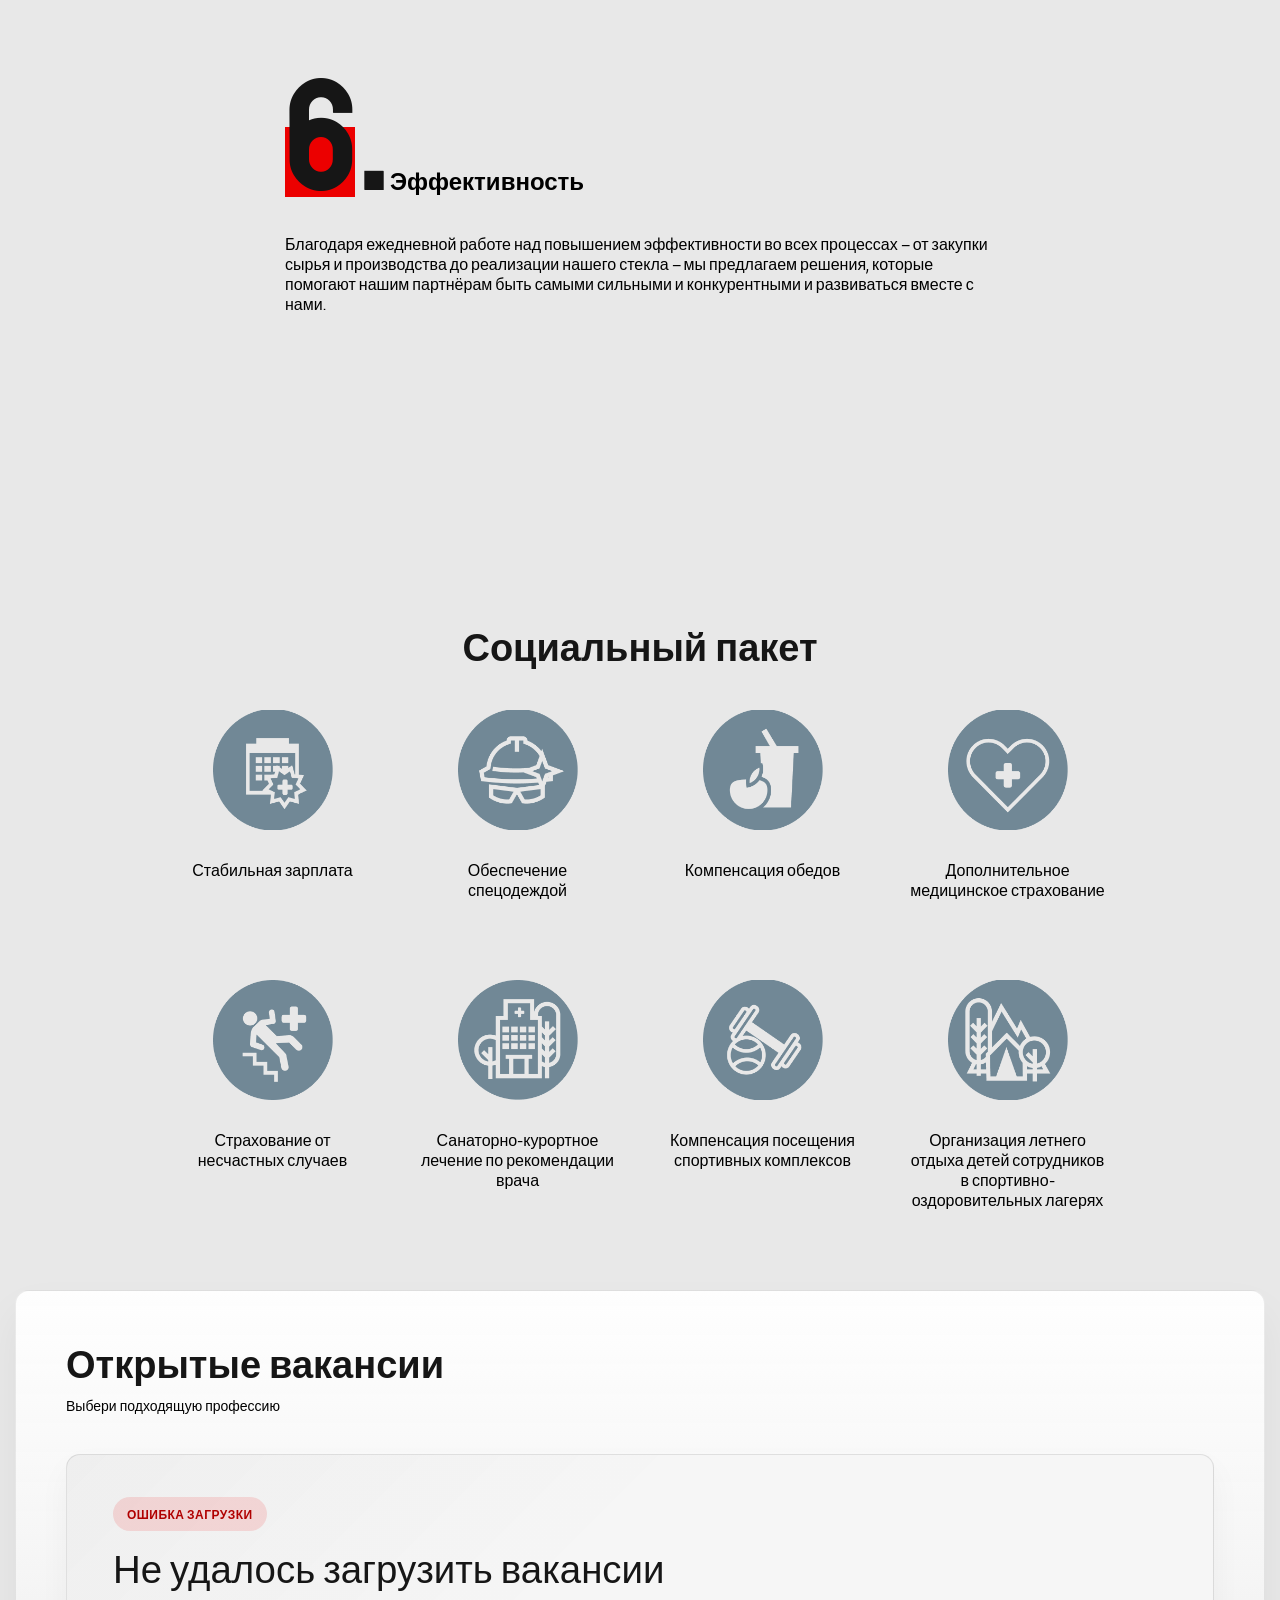
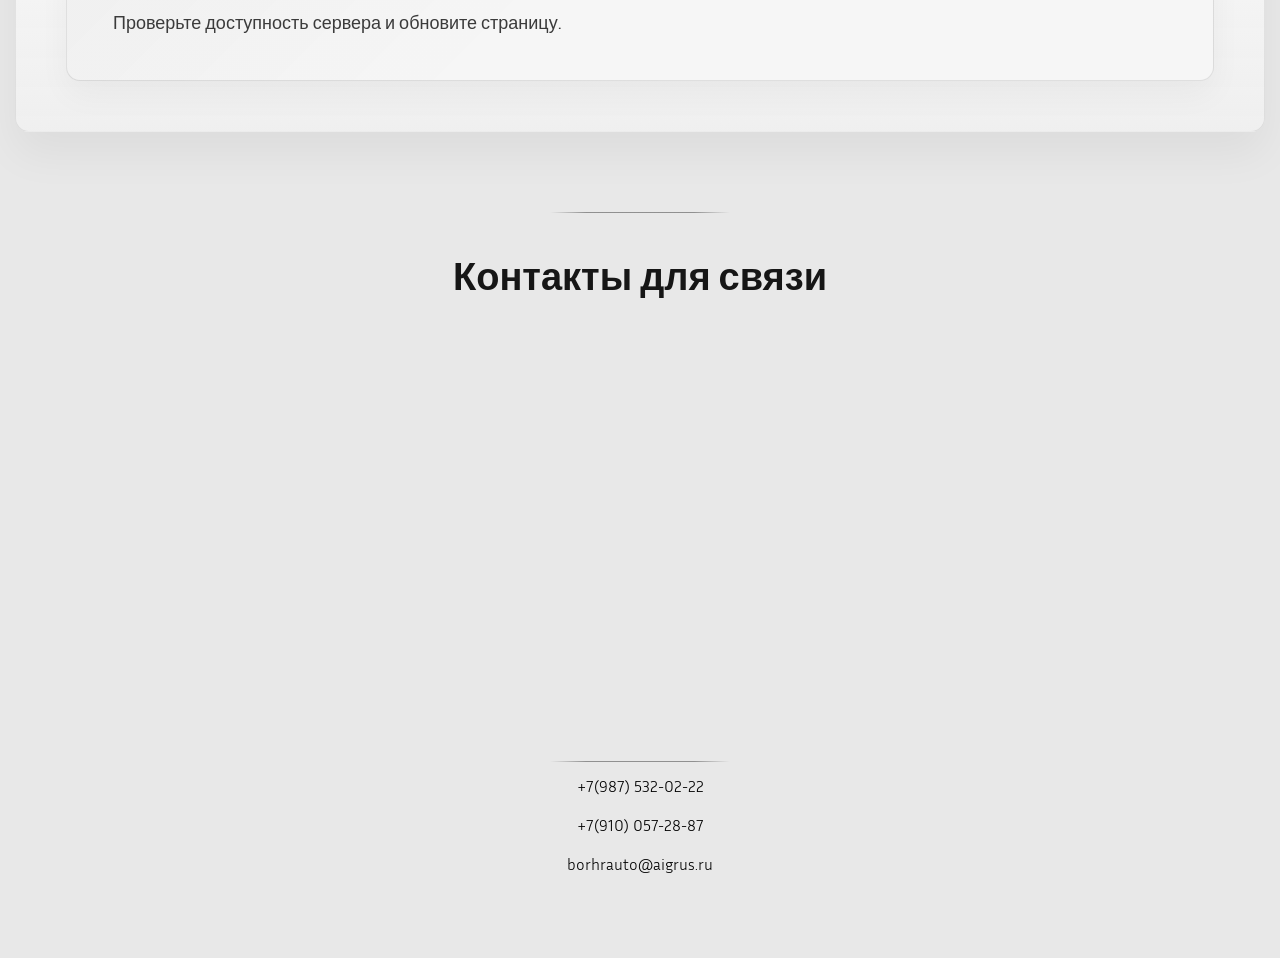
==== commit e95fa78d: "refact ui" ====
--- a/static/index.html
+++ b/static/index.html
@@ -691,16 +691,7 @@
 					<div id="vacancies-container"></div>
 				</section>
 			</div>
-			<svg
-				width="1690"
-				height="4"
-				viewBox="0 0 1690 4"
-				fill="none"
-				xmlns="http://www.w3.org/2000/svg"
-				class="svg-decor-element"
-			>
-				<line y1="2" x2="1690" y2="2" stroke="#161616" stroke-width="4" />
-			</svg>
+			<div class="footer__line footer__line_top" aria-hidden="true"></div>
 		</main>
 
 		<footer class="footer" id="contacts">
@@ -731,94 +722,133 @@
 				src="https://api-maps.yandex.ru/2.1/?lang=ru_RU"
 				type="text/javascript"
 			></script>
-			<script type="text/javascript">
-				ymaps.ready(init)
-
-				function init() {
-					var map = new ymaps.Map(
-						"map",
-						{
-							center: [56.334612, 44.103409],
-							zoom: 15,
-							controls: [],
-						},
-						{
-							suppressMapOpenBlock: true,
-							yandexMapDisablePoiInteractivity: true,
-						}
-					)
-
-					const svgMarker = `
-                <svg xmlns="http://www.w3.org/2000/svg" viewBox="0 0 100 100" width="40" height="40">
-                
-                    <circle cx="50" cy="50" r="25" fill="#718896" />
-                    
-                    <circle cx="50" cy="50" r="30" fill="none" stroke="#2d2d2d" stroke-width="4">
-                        <animate attributeName="r" from="30" to="45" dur="1.5s" repeatCount="indefinite" />
-                        <animate attributeName="opacity" from="1" to="0" dur="1.5s" repeatCount="indefinite" />
-                    </circle>
-                </svg>
-            `
-
-					var placemark = new ymaps.Placemark(
-						[56.334612, 44.103409],
-						{
-							balloonContentHeader: "Наш адрес",
-							balloonContentBody: `
-                    <p>Стеклозаводское шоссе, 16к13</p>
-                    <p><a href="tel:+79101218935">+7 (910)-121-89-35</a></p>
-                    <p><a href="mailto:borhrauto@aigrus.ru">borhrauto@aigrus.ru</a></p>
-                `,
-							balloonContentFooter:
-								'<a href="https://yandex.ru/maps/-/CHtIrG~I" target="_blank" rel="noopener noreferrer">Открыть в Яндекс.Картах</a>',
-						},
-						{
-							iconLayout: "default#image",
-							iconImageHref:
-								"data:image/svg+xml;utf8," + encodeURIComponent(svgMarker),
-							iconImageSize: [40, 40],
-							iconImageOffset: [-20, -40],
-						}
-					)
-
-					map.geoObjects.add(placemark)
-
-					var routeButton = new ymaps.control.Button({
-						data: {
-							content: "Проложить маршрут",
-						},
-						options: {
-							selectOnClick: false,
-						},
-					})
-
-					routeButton.events.add("click", function () {
-						ymaps.geolocation.get().then(function (userLocation) {
-							ymaps
-								.route([
-									userLocation.geoObjects.position,
-									[56.334612, 44.103409],
-								])
-								.then(function (route) {
-									map.geoObjects.add(route)
-								})
-						})
-					})
-
-					map.controls.add(routeButton, { float: "right" })
-
-					const observer = new IntersectionObserver(entries => {
-						entries.forEach(entry => {
-							if (entry.isIntersecting) {
-								map.container.fitToViewport()
-								observer.unobserve(document.getElementById("map"))
-							}
-						})
-					})
-
-					observer.observe(document.getElementById("map"))
-				}
-			</script>
+			<script type="text/javascript">
+				ymaps.ready(init)
+
+				async function init() {
+					const fallbackContacts = {
+						address: "Стеклозаводское шоссе, 16к13",
+						mapLatitude: 56.334612,
+						mapLongitude: 44.103409,
+						mapUrl: "https://yandex.ru/maps/-/CHtIrG~I",
+						email: "borhrauto@aigrus.ru",
+						phonesList: ["+7(987) 532-02-32", "+7(910) 057-28-87"],
+					}
+
+					let contacts = fallbackContacts
+
+					try {
+						const response = await fetch("/api/contacts")
+						if (response.ok) {
+							contacts = await response.json()
+						}
+					} catch (error) {
+						console.error(error)
+					}
+
+					const latitude = Number.isFinite(contacts.mapLatitude)
+						? contacts.mapLatitude
+						: fallbackContacts.mapLatitude
+					const longitude = Number.isFinite(contacts.mapLongitude)
+						? contacts.mapLongitude
+						: fallbackContacts.mapLongitude
+					const destination = [latitude, longitude]
+
+					var map = new ymaps.Map(
+						"map",
+						{
+							center: destination,
+							zoom: 15,
+							controls: [],
+						},
+						{
+							suppressMapOpenBlock: true,
+							yandexMapDisablePoiInteractivity: true,
+						}
+					)
+
+					const svgMarker = `
+                <svg xmlns="http://www.w3.org/2000/svg" viewBox="0 0 100 100" width="40" height="40">
+                    <circle cx="50" cy="50" r="25" fill="#718896" />
+                    <circle cx="50" cy="50" r="30" fill="none" stroke="#2d2d2d" stroke-width="4">
+                        <animate attributeName="r" from="30" to="45" dur="1.5s" repeatCount="indefinite" />
+                        <animate attributeName="opacity" from="1" to="0" dur="1.5s" repeatCount="indefinite" />
+                    </circle>
+                </svg>
+            `
+
+					const primaryPhone =
+						Array.isArray(contacts.phonesList) && contacts.phonesList.length
+							? contacts.phonesList[0]
+							: ""
+					const mapUrl =
+						contacts.mapUrl ||
+						`https://yandex.ru/maps/?ll=${longitude}%2C${latitude}&z=17&pt=${longitude},${latitude},pm2rdm`
+
+					var placemark = new ymaps.Placemark(
+						destination,
+						{
+							balloonContentHeader: "Наш адрес",
+							balloonContentBody: `
+                    ${contacts.address ? `<p>${contacts.address}</p>` : ""}
+                    ${
+											primaryPhone
+												? `<p><a href="tel:${primaryPhone.replace(/[^\d+]/g, "")}">${primaryPhone}</a></p>`
+												: ""
+										}
+                    ${
+											contacts.email
+												? `<p><a href="mailto:${contacts.email}">${contacts.email}</a></p>`
+												: ""
+										}
+                `,
+							balloonContentFooter:
+								`<a href="${mapUrl}" target="_blank" rel="noopener noreferrer">Открыть в Яндекс.Картах</a>`,
+						},
+						{
+							iconLayout: "default#image",
+							iconImageHref:
+								"data:image/svg+xml;utf8," + encodeURIComponent(svgMarker),
+							iconImageSize: [40, 40],
+							iconImageOffset: [-20, -40],
+						}
+					)
+
+					map.geoObjects.add(placemark)
+
+					var routeButton = new ymaps.control.Button({
+						data: {
+							content: "Проложить маршрут",
+						},
+						options: {
+							selectOnClick: false,
+						},
+					})
+
+					routeButton.events.add("click", function () {
+						ymaps.geolocation.get().then(function (userLocation) {
+							ymaps
+								.route([userLocation.geoObjects.position, destination])
+								.then(function (route) {
+									map.geoObjects.add(route)
+								})
+						})
+					})
+
+					map.controls.add(routeButton, { float: "right" })
+
+					const observer = new IntersectionObserver(entries => {
+						entries.forEach(entry => {
+							if (entry.isIntersecting) {
+								map.container.fitToViewport()
+								observer.unobserve(document.getElementById("map"))
+							}
+						})
+					})
+
+					observer.observe(document.getElementById("map"))
+				}
+			</script>
 		</footer>
 
 		<script type="module" src="./js/main.bundle.js"></script>
--- a/static/css/styles.css
+++ b/static/css/styles.css
@@ -1,15 +1,15 @@
 /* Base */ /* Reset and base styles  */
-@import url('https://fonts.googleapis.com/css2?family=Inria+Sans:ital,wght@0,300;0,400;0,700;1,300;1,400;1,700&display=swap');
-@import url('https://fonts.googleapis.com/css2?family=Inria+Sans:ital,wght@0,300;0,400;0,700;1,300;1,400;1,700&family=Koulen&display=swap');
+@import url("https://fonts.googleapis.com/css2?family=Inria+Sans:ital,wght@0,300;0,400;0,700;1,300;1,400;1,700&display=swap");
+@import url("https://fonts.googleapis.com/css2?family=Inria+Sans:ital,wght@0,300;0,400;0,700;1,300;1,400;1,700&family=Koulen&display=swap");
 /* Font-display swap for faster text render */
 @font-face {
-	font-family: 'Inria Sans';
+	font-family: "Inria Sans";
 	font-style: normal;
 	font-weight: 400;
 	font-display: swap;
 }
 @font-face {
-	font-family: 'Koulen';
+	font-family: "Koulen";
 	font-style: normal;
 	font-weight: 400;
 	font-display: swap;
@@ -88,7 +88,7 @@
 }
 
 button,
-input[type='submit'] {
+input[type="submit"] {
 	display: inline-block;
 	box-shadow: none;
 	background-color: transparent;
@@ -120,7 +120,7 @@
 	--container-width: 1200px;
 	--container-padding: 15px;
 	--font-main: sans-serif;
-	--font-accent: 'Manrope', sans-serif;
+	--font-accent: "Manrope", sans-serif;
 	--font-titles: var(--font-accent);
 	--page-bg: #fff;
 	--text-color: #000;
@@ -138,7 +138,7 @@
 
 html,
 body {
-	font-family: 'Inria Sans', sans-serif;
+	font-family: "Inria Sans", sans-serif;
 	background-color: #e8e8e8;
 	scroll-behavior: smooth;
 }
@@ -192,15 +192,15 @@
 	padding: 0 15px;
 }
 
-.loader h3 {
-	color: #fff;
-	font-size: 18px;
-	margin-bottom: 20px;
-	text-align: center;
-}
-
-.loader {
-	position: fixed;
+.loader h3 {
+	color: #fff;
+	font-size: 18px;
+	margin-bottom: 20px;
+	text-align: center;
+}
+
+.loader {
+	position: fixed;
 	top: 0;
 	left: 0;
 	width: 100%;
@@ -211,27 +211,27 @@
 	justify-content: center;
 	align-items: center;
 	z-index: 9999;
-	transition: opacity 0.5s ease-out;
-}
-
-.loader__percent {
-	margin-bottom: 8px;
-	color: #fff;
-	font-size: 42px;
-	font-weight: 700;
-	line-height: 1;
-}
-
-.loader__status {
-	margin-bottom: 18px;
-	color: rgba(255, 255, 255, 0.72);
-	font-size: 14px;
-	line-height: 1.4;
-	text-align: center;
-}
-
-.loader .wrapper span {
-	width: 5px;
+	transition: opacity 0.5s ease-out;
+}
+
+.loader__percent {
+	margin-bottom: 8px;
+	color: #fff;
+	font-size: 42px;
+	font-weight: 700;
+	line-height: 1;
+}
+
+.loader__status {
+	margin-bottom: 18px;
+	color: rgba(255, 255, 255, 0.72);
+	font-size: 14px;
+	line-height: 1.4;
+	text-align: center;
+}
+
+.loader .wrapper span {
+	width: 5px;
 	height: 5px;
 	background: #fff;
 	display: inline-block;
@@ -318,32 +318,61 @@
 	font-weight: 400;
 	font-size: clamp(14px, 2vw, 22px);
 	color: #e8e8e8;
-	margin-left: 20px;
 	margin-bottom: 50px;
 }
 
 .header-content__button-vacancy,
 .header-content__button-about {
+	display: inline-flex;
+	align-items: center;
+	justify-content: center;
+	position: relative;
+	overflow: hidden;
 	font-weight: 600;
-	font-size: clamp(14px, 1.2vw, 18px);
+	font-size: clamp(13px, 1vw, 16px);
+	letter-spacing: 0.015em;
+	text-transform: uppercase;
 	color: #ffffff;
-	border-radius: 35px;
-	padding: clamp(10px, 1.1vw, 14px) clamp(16px, 2vw, 24px);
-	transition: all 0.2s ease-in;
+	border-radius: 0;
+	min-width: clamp(138px, 11vw, 176px);
+	padding: clamp(10px, 0.9vw, 12px) clamp(16px, 1.4vw, 22px);
+	border: 1px solid transparent;
+	transition: background-color 0.2s ease, border-color 0.2s ease,
+		color 0.2s ease, box-shadow 0.2s ease;
 }
 
 .header-content__button-vacancy {
 	background-color: #ec0000;
-	margin-right: 30px;
-	box-shadow: 2px 6px 4px 0 rgba(0, 0, 0, 0.25);
+	margin-right: 18px;
+	box-shadow: 0 10px 18px rgba(0, 0, 0, 0.16);
 }
 
 .header-content__button-about {
-	border: 1px solid #fff;
-}
-
-.header-content__button-about:hover {
-	background-color: #ec0000;
+	border-color: rgba(255, 255, 255, 0.85);
+	background-color: rgba(15, 15, 15, 0.22);
+	isolation: isolate;
+}
+
+.header-content__button-about::before {
+	content: "";
+	position: absolute;
+	inset: 0;
+	background-color: #ffffff;
+	transform: scaleX(0);
+	transform-origin: left;
+	transition: transform 0.28s ease;
+	z-index: -1;
+}
+
+.header-content__button-about:hover,
+.header-content__button-about:focus-visible {
+	color: #111111;
+	border-color: #ffffff;
+}
+
+.header-content__button-about:hover::before,
+.header-content__button-about:focus-visible::before {
+	transform: scaleX(1);
 }
 
 @media (max-width: 1300px) {
@@ -392,18 +421,35 @@
 }
 
 .header {
-	background-image: url(../../../img/header-images/header-bg.webp);
+	background-image: linear-gradient(
+			90deg,
+			rgba(8, 10, 13, 0.84) 0%,
+			rgba(8, 10, 13, 0.68) 42%,
+			rgba(8, 10, 13, 0.54) 100%
+		),
+		url(../../../img/header-images/header-bg.webp);
 	background-position: center center;
 	background-size: cover;
 	background-repeat: no-repeat;
+	background-attachment: scroll;
 	height: 100vh;
 	position: relative;
 	border-radius: 0 0 25px 25px;
 	overflow: hidden;
 }
 
+@media (min-width: 821px) {
+	.header {
+		background-attachment: fixed;
+	}
+}
+
 .header-shape {
-	background: rgba(22, 22, 22, 0.6);
+	background: linear-gradient(
+		180deg,
+		rgba(0, 0, 0, 0.26) 0%,
+		rgba(0, 0, 0, 0.5) 100%
+	);
 	position: absolute;
 	bottom: 0;
 	top: 0;
@@ -508,7 +554,7 @@
 
 .menu-close::before,
 .menu-close::after {
-	content: '';
+	content: "";
 	position: absolute;
 	width: 16px;
 	height: 2px;
@@ -592,7 +638,7 @@
 }
 
 .main-nav-list ul li a::after {
-	content: '';
+	content: "";
 	position: absolute;
 	left: 8px;
 	bottom: 8px;
@@ -640,7 +686,7 @@
 .menu-btn span::before,
 .menu-btn span::after {
 	background: #ffffff;
-	content: '';
+	content: "";
 	position: absolute;
 	width: 40px;
 	height: 4px;
@@ -685,59 +731,86 @@
 		display: block;
 	}
 }
-.nav-bar {
-	background-color: #161616;
-	border-radius: 0 0 25px 25px;
-	padding: 0 15px;
-	position: fixed;
-	left: 0;
-	right: 0;
+.nav-bar {
+	background: rgba(8, 10, 12, 0.76);
+	backdrop-filter: blur(16px);
+	-webkit-backdrop-filter: blur(16px);
+	border: 1px solid rgba(255, 255, 255, 0.12);
+	border-radius: 14px;
+	padding: 0 18px;
+	position: fixed;
+	top: 8px;
+	left: 50%;
+	width: min(1550px, calc(100% - 30px));
+	transform: translateX(-50%);
 	z-index: 5;
-	transition: opacity 0.5s ease-in-out;
+	box-shadow: 0 18px 40px rgba(0, 0, 0, 0.22);
+	transition: opacity 0.5s ease-in-out, background-color 0.3s ease,
+		border-color 0.3s ease, box-shadow 0.3s ease;
 }
 .nav-bar__row {
 	display: flex;
 	justify-content: space-between;
 	align-items: center;
-	height: 80px;
+	min-height: 72px;
+	gap: 24px;
 }
 .nav-bar__container {
-	max-width: 1664px;
+	max-width: 100%;
 	width: 100%;
-	padding: 0 15px;
+	padding: 0;
 	margin: 0 auto;
 }
 .nav-bar__logo {
 	font-weight: 300;
 	font-size: 16px;
+	letter-spacing: 0.03em;
+	text-transform: uppercase;
 	color: #f6f6f6;
-	line-height: 1.5rem;
+	line-height: 1.4;
+	max-width: 260px;
 }
 .nav-bar__list {
 	display: flex;
 	justify-content: space-between;
-	gap: 40px;
+	align-items: center;
+	gap: 28px;
 	list-style: none;
 }
 .nav-bar__item a {
 	font-weight: 400;
-	font-size: 16px;
+	font-size: 15px;
+	letter-spacing: 0.02em;
 	color: #e8e8e8;
 	transition: all 0.3s ease-in-out;
 }
 
 @media (max-width: 980px) {
+	.nav-bar {
+		width: calc(100% - 24px);
+		top: 8px;
+		padding: 0 16px;
+	}
 	.nav-bar__logo {
-		font-size: 16px;
+		font-size: 14px;
+		max-width: 210px;
 	}
 	.nav-bar__list {
-		gap: 20px;
+		gap: 18px;
 	}
 	.nav-bar__item a {
 		font-size: 14px;
 	}
 }
 @media (max-width: 820px) {
+	.nav-bar {
+		width: calc(100% - 16px);
+		top: 6px;
+		padding: 0 14px;
+	}
+	.nav-bar__row {
+		min-height: 64px;
+	}
 	.nav-bar__list {
 		display: none;
 	}
@@ -766,15 +839,15 @@
 	text-align: end;
 }
 
-.about-card {
-	width: 100%;
-	background-color: #f6f6f6;
-	border-radius: 25px;
-	display: flex;
-	align-items: center;
-	justify-content: space-between;
-	padding: 100px 20px;
-}
+.about-card {
+	width: 100%;
+	background-color: #f6f6f6;
+	border-radius: 14px;
+	display: flex;
+	align-items: center;
+	justify-content: space-between;
+	padding: 100px 20px;
+}
 .about-card__text {
 	display: flex;
 	align-items: center;
@@ -802,11 +875,11 @@
 	display: flex;
 	gap: 20px;
 }
-.about-card__image img {
-	border-radius: 20px;
-	max-width: 680px;
-	width: 100%;
-}
+.about-card__image img {
+	border-radius: 12px;
+	max-width: 680px;
+	width: 100%;
+}
 
 .number-count {
 	font-weight: 400;
@@ -1095,7 +1168,7 @@
 	z-index: 2;
 }
 .corevalues-card__title span {
-	font-family: 'Koulen', sans-serif;
+	font-family: "Koulen", sans-serif;
 	font-weight: 400;
 	font-size: 160px;
 	color: #161616;
@@ -1103,7 +1176,7 @@
 	z-index: 1;
 }
 .corevalues-card__title span::after {
-	content: '';
+	content: "";
 	position: absolute;
 	width: 70px;
 	height: 70px;
@@ -1187,12 +1260,12 @@
 	position: relative;
 }
 
-.slide img {
-	width: 100%;
-	height: 100%;
-	object-fit: cover;
-	border-radius: 30px;
-}
+.slide img {
+	width: 100%;
+	height: 100%;
+	object-fit: cover;
+	border-radius: 14px;
+}
 
 .slide {
 	position: absolute;
@@ -1308,17 +1381,9 @@
 		margin-top: 20px;
 	}
 }
-.svg-decor-element {
-	max-width: 800px;
-	width: 100%;
-	padding: 0 15px;
-	display: flex;
-	margin: 0 auto;
-}
-
-.vacancy-filter-mobile {
-	display: none;
-}
+.vacancy-filter-mobile {
+	display: none;
+}
 
 .vacancy-select {
 	margin-bottom: 20px;
@@ -1348,12 +1413,19 @@
 	padding: 8px;
 }
 
-.vacancy {
-	margin-top: 20px;
-	margin-bottom: 80px;
-	overflow: hidden;
-	border-radius: 25px;
-	background-color: #f6f6f6;
+.vacancy {
+	margin-top: 20px;
+	margin-bottom: 80px;
+	overflow: hidden;
+	position: relative;
+	border: 1px solid rgba(22, 22, 22, 0.08);
+	border-radius: 14px;
+	background: linear-gradient(
+		180deg,
+		rgba(255, 255, 255, 0.96) 0%,
+		rgba(240, 240, 240, 0.9) 100%
+	);
+	box-shadow: 0 22px 44px rgba(0, 0, 0, 0.05);
 	padding: 50px;
 }
 .vacancy__title {
@@ -1370,40 +1442,65 @@
 	margin-bottom: 40px;
 }
 
-.vacancy-filter {
-	display: grid;
+.vacancy-filter {
+	display: grid;
 	grid-template-columns: repeat(auto-fill, 250px);
 	gap: 20px;
 	-webkit-box-pack: center;
 	-ms-flex-pack: center;
 	justify-content: center;
-	margin-bottom: 30px;
-}
+	margin-bottom: 36px;
+	padding: 18px;
+	border: 1px solid rgba(22, 22, 22, 0.12);
+	border-radius: 12px;
+	background: transparent;
+	box-shadow: none;
+}
 
 .tab-button {
+	position: relative;
+	overflow: hidden;
+	isolation: isolate;
 	min-width: 200px;
-	height: 50px;
-	padding: 10px 16px;
+	height: 46px;
+	padding: 10px 18px;
 	display: inline-flex;
 	align-items: center;
 	justify-content: center;
 	gap: 8px;
 	font-weight: 600;
-	font-size: clamp(13px, 1.2vw, 14px);
+	font-size: clamp(12px, 1vw, 14px);
+	letter-spacing: 0.02em;
 	color: #161616;
-	border: 2px solid #161616;
-	border-radius: 999px;
-	background-color: rgba(22, 22, 22, 0.04);
-	box-shadow: 0 1px 2px rgba(0, 0, 0, 0.04);
+	border: 1px solid rgba(22, 22, 22, 0.24);
+	border-radius: 10px;
+	background: rgba(255, 255, 255, 0.28);
+	box-shadow: none;
 	transition: background-color 0.25s ease, color 0.25s ease,
-		border-color 0.25s ease, box-shadow 0.25s ease, transform 0.15s ease;
+		border-color 0.25s ease, box-shadow 0.25s ease;
+}
+
+.tab-button::before {
+	content: "";
+	position: absolute;
+	inset: -1px;
+	background: linear-gradient(
+		108deg,
+		transparent 0%,
+		transparent 38%,
+		rgba(255, 255, 255, 0.55) 50%,
+		transparent 62%,
+		transparent 100%
+	);
+	transform: translateX(-140%);
+	pointer-events: none;
+	z-index: -1;
 }
 
 .tab-button:hover:not(.active),
 .tab-button:focus-visible:not(.active) {
-	background-color: rgba(22, 22, 22, 0.08);
-	box-shadow: 0 6px 14px rgba(0, 0, 0, 0.12);
-	transform: translateY(-1px);
+	background: rgba(22, 22, 22, 0.05);
+	border-color: rgba(22, 22, 22, 0.38);
 }
 
 .tab-button:focus-visible {
@@ -1412,16 +1509,34 @@
 }
 
 .tab-button:active {
-	transform: translateY(0);
-	box-shadow: 0 2px 6px rgba(0, 0, 0, 0.12) inset;
+	box-shadow: inset 0 0 0 1px rgba(22, 22, 22, 0.08);
 }
 
 .tab-button.active {
-	background-color: #161616;
-	color: #f6f6f6;
-	border-color: #161616;
-	box-shadow: 0 10px 18px rgba(0, 0, 0, 0.2),
-		0 1px 0 rgba(255, 255, 255, 0.06) inset;
+	color: #ffffff;
+	border-color: rgba(255, 255, 255, 0.12);
+	background: linear-gradient(
+		180deg,
+		rgba(42, 42, 42, 0.92) 0%,
+		rgba(28, 28, 28, 0.96) 100%
+	);
+	backdrop-filter: blur(12px);
+	-webkit-backdrop-filter: blur(12px);
+	box-shadow: inset 0 1px 0 rgba(255, 255, 255, 0.14),
+		inset 0 -1px 0 rgba(255, 255, 255, 0.04), 0 12px 24px rgba(24, 24, 24, 0.18);
+}
+
+.tab-button.active::before {
+	animation: vacancy-tab-sheen 0.9s ease;
+}
+
+@keyframes vacancy-tab-sheen {
+	from {
+		transform: translateX(-140%);
+	}
+	to {
+		transform: translateX(140%);
+	}
 }
 
 .vacancy-card__item {
@@ -1430,14 +1545,15 @@
 	margin-bottom: 20px;
 }
 
-.vacancy-card {
-	position: absolute;
-	left: 0;
-	right: 0;
-	top: 0;
-	border-radius: 25px;
-	padding: 50px;
-	box-shadow: 0 4px 8px rgba(0, 0, 0, 0.1);
+.vacancy-card {
+	position: absolute;
+	left: 0;
+	right: 0;
+	top: 0;
+	border: 1px solid rgba(255, 255, 255, 0.08);
+	border-radius: 14px;
+	padding: 50px;
+	box-shadow: 0 16px 40px rgba(0, 0, 0, 0.14);
 	opacity: 0;
 	transform: translateY(8px) scale(0.98);
 	visibility: hidden;
@@ -1446,23 +1562,18 @@
 		visibility 0s linear 0.35s;
 	background-color: #161616;
 	color: #e8e8e8;
-	background-image: linear-gradient(
-			to bottom right,
-			transparent 0%,
-			transparent 33.33%,
-			rgba(255, 0, 0, 0.5) 33.33%,
-			rgba(255, 0, 0, 0.5) 66.66%,
-			transparent 66.66%,
-			transparent 100%
-		),
-		linear-gradient(
-			to bottom right,
-			transparent 0%,
-			transparent 66.66%,
-			rgba(255, 0, 0, 0.5) 66.66%,
-			rgba(255, 0, 0, 0.5) 100%
-		);
-}
+	background-image: linear-gradient(
+			135deg,
+			rgba(236, 0, 0, 0.3) 0%,
+			rgba(236, 0, 0, 0.16) 28%,
+			rgba(236, 0, 0, 0) 48%
+		),
+		linear-gradient(
+			90deg,
+			rgba(255, 255, 255, 0.04) 0%,
+			rgba(255, 255, 255, 0) 58%
+		);
+}
 
 .vacancy-card.active,
 .vacancy-card.entering {
@@ -1529,13 +1640,13 @@
 .vacancy-card__number {
 	position: relative;
 	z-index: 1;
-	font-family: 'Koulen', sans-serif;
+	font-family: "Koulen", sans-serif;
 	font-weight: 400;
 	font-size: 86px;
 }
 
 .vacancy-card__number-block::before {
-	content: '';
+	content: "";
 	position: absolute;
 	right: 50%;
 	top: 58%;
@@ -1552,6 +1663,21 @@
 	font-weight: bold;
 }
 
+.vacancy-card__salary {
+	display: inline-flex;
+	align-items: center;
+	margin-top: 14px;
+	margin-bottom: 10px;
+	padding: 8px 14px;
+	border: 1px solid rgba(255, 255, 255, 0.24);
+	border-radius: 10px;
+	background: rgba(255, 255, 255, 0.08);
+	font-size: clamp(14px, 1.4vw, 16px);
+	font-weight: 700;
+	line-height: 1.2;
+	color: #fff;
+}
+
 .vacancy-card__title p {
 	line-height: 1.8rem;
 	font-size: clamp(14px, 1.4vw, 16px);
@@ -1579,6 +1705,56 @@
 
 .vacancy-card__description-list li {
 	padding-bottom: 20px;
+}
+
+.vacancy-empty-state {
+	display: grid;
+	justify-items: start;
+	gap: 18px;
+	padding: 42px 46px;
+	border: 1px solid rgba(22, 22, 22, 0.1);
+	border-radius: 14px;
+	background: linear-gradient(
+			135deg,
+			rgba(22, 22, 22, 0.03) 0%,
+			rgba(22, 22, 22, 0) 46%
+		),
+		#f6f6f6;
+	box-shadow: 0 14px 32px rgba(0, 0, 0, 0.04);
+}
+
+.vacancy-empty-state__eyebrow {
+	display: inline-flex;
+	align-items: center;
+	min-height: 34px;
+	padding: 0 14px;
+	border-radius: 999px;
+	background: rgba(22, 22, 22, 0.08);
+	font-size: 12px;
+	font-weight: 700;
+	letter-spacing: 0.04em;
+	text-transform: uppercase;
+	color: #161616;
+}
+
+.vacancy-empty-state__title {
+	margin: 0;
+	font-size: clamp(28px, 3vw, 40px);
+	line-height: 1.05;
+	color: #161616;
+}
+
+.vacancy-empty-state__text {
+	max-width: 720px;
+	margin: 0;
+	font-size: clamp(16px, 1.6vw, 18px);
+	line-height: 1.7;
+	color: #3b3b3b;
+}
+
+.vacancy-empty-state_error .vacancy-empty-state__eyebrow {
+	background: rgba(236, 0, 0, 0.12);
+	color: #b00000;
 }
 
 @media (max-width: 1300px) {
@@ -1635,6 +1811,10 @@
 	.vacancy {
 		padding: 18px;
 	}
+	.vacancy-empty-state {
+		padding: 28px 24px;
+		border-radius: 12px;
+	}
 	.vacancy-card {
 		padding: 35px;
 	}
@@ -1706,7 +1886,7 @@
 	position: relative;
 }
 .nav-bar__item a::after {
-	content: '';
+	content: "";
 	position: absolute;
 	left: 0;
 	bottom: -6px;
@@ -1728,25 +1908,18 @@
 .header-content__button-vacancy:focus-visible,
 .header-content__button-about:hover,
 .header-content__button-about:focus-visible {
-	transform: translateY(-1px);
-	box-shadow: 4px 10px 14px rgba(0, 0, 0, 0.15);
-}
-
-/* Social package cards hover */
-.socialpackage-card {
-	transition: transform 0.25s ease, box-shadow 0.25s ease;
-}
-.socialpackage-card:hover,
-.socialpackage-card:focus-within {
-	transform: translateY(-6px);
-	box-shadow: 0 10px 24px rgba(0, 0, 0, 0.08);
-}
-.socialpackage-card__icon img {
-	transition: transform 0.25s ease;
-}
-.socialpackage-card:hover .socialpackage-card__icon img,
-.socialpackage-card:focus-within .socialpackage-card__icon img {
-	transform: scale(1.05);
+	box-shadow: 0 14px 28px rgba(0, 0, 0, 0.24);
+}
+
+.header-content__button-vacancy:hover,
+.header-content__button-vacancy:focus-visible {
+	background-color: #c70000;
+}
+
+.header-content__button-about:focus-visible,
+.header-content__button-vacancy:focus-visible {
+	outline: 2px solid rgba(255, 255, 255, 0.8);
+	outline-offset: 3px;
 }
 
 /* Crisper raster rendering for icons */
@@ -1770,13 +1943,23 @@
 	margin: 0 auto;
 }
 
-.footer__line {
-	width: 20%;
-	height: 2px;
-	background-color: #161616;
-	margin: 20px auto;
-	border-radius: 50px;
-}
+.footer__line {
+	width: min(180px, 100%);
+	height: 1px;
+	background: linear-gradient(
+		90deg,
+		rgba(22, 22, 22, 0) 0%,
+		rgba(22, 22, 22, 0.42) 20%,
+		rgba(22, 22, 22, 0.42) 80%,
+		rgba(22, 22, 22, 0) 100%
+	);
+	margin: 22px auto 10px;
+	border-radius: 999px;
+}
+
+.footer__line_top {
+	margin: 12px auto 28px;
+}
 
 @media (max-width: 1300px) {
 	.footer__title {
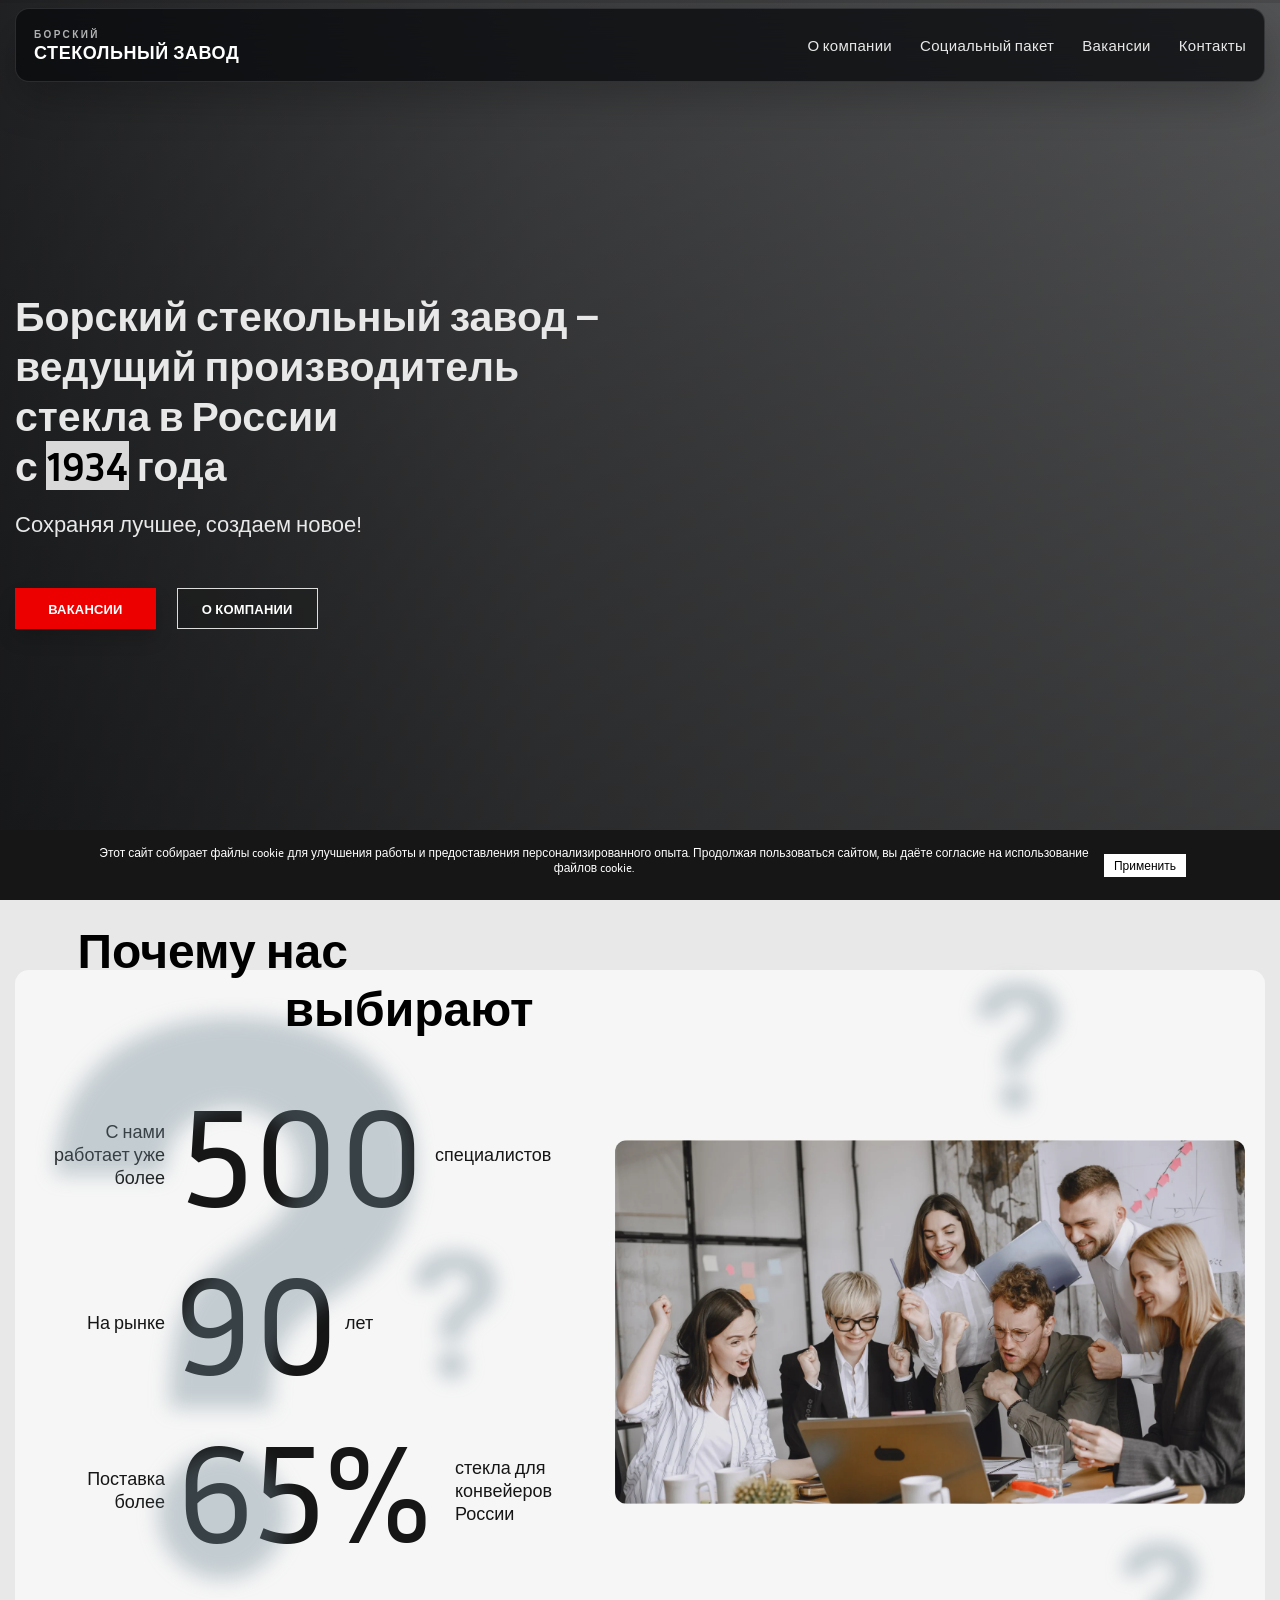
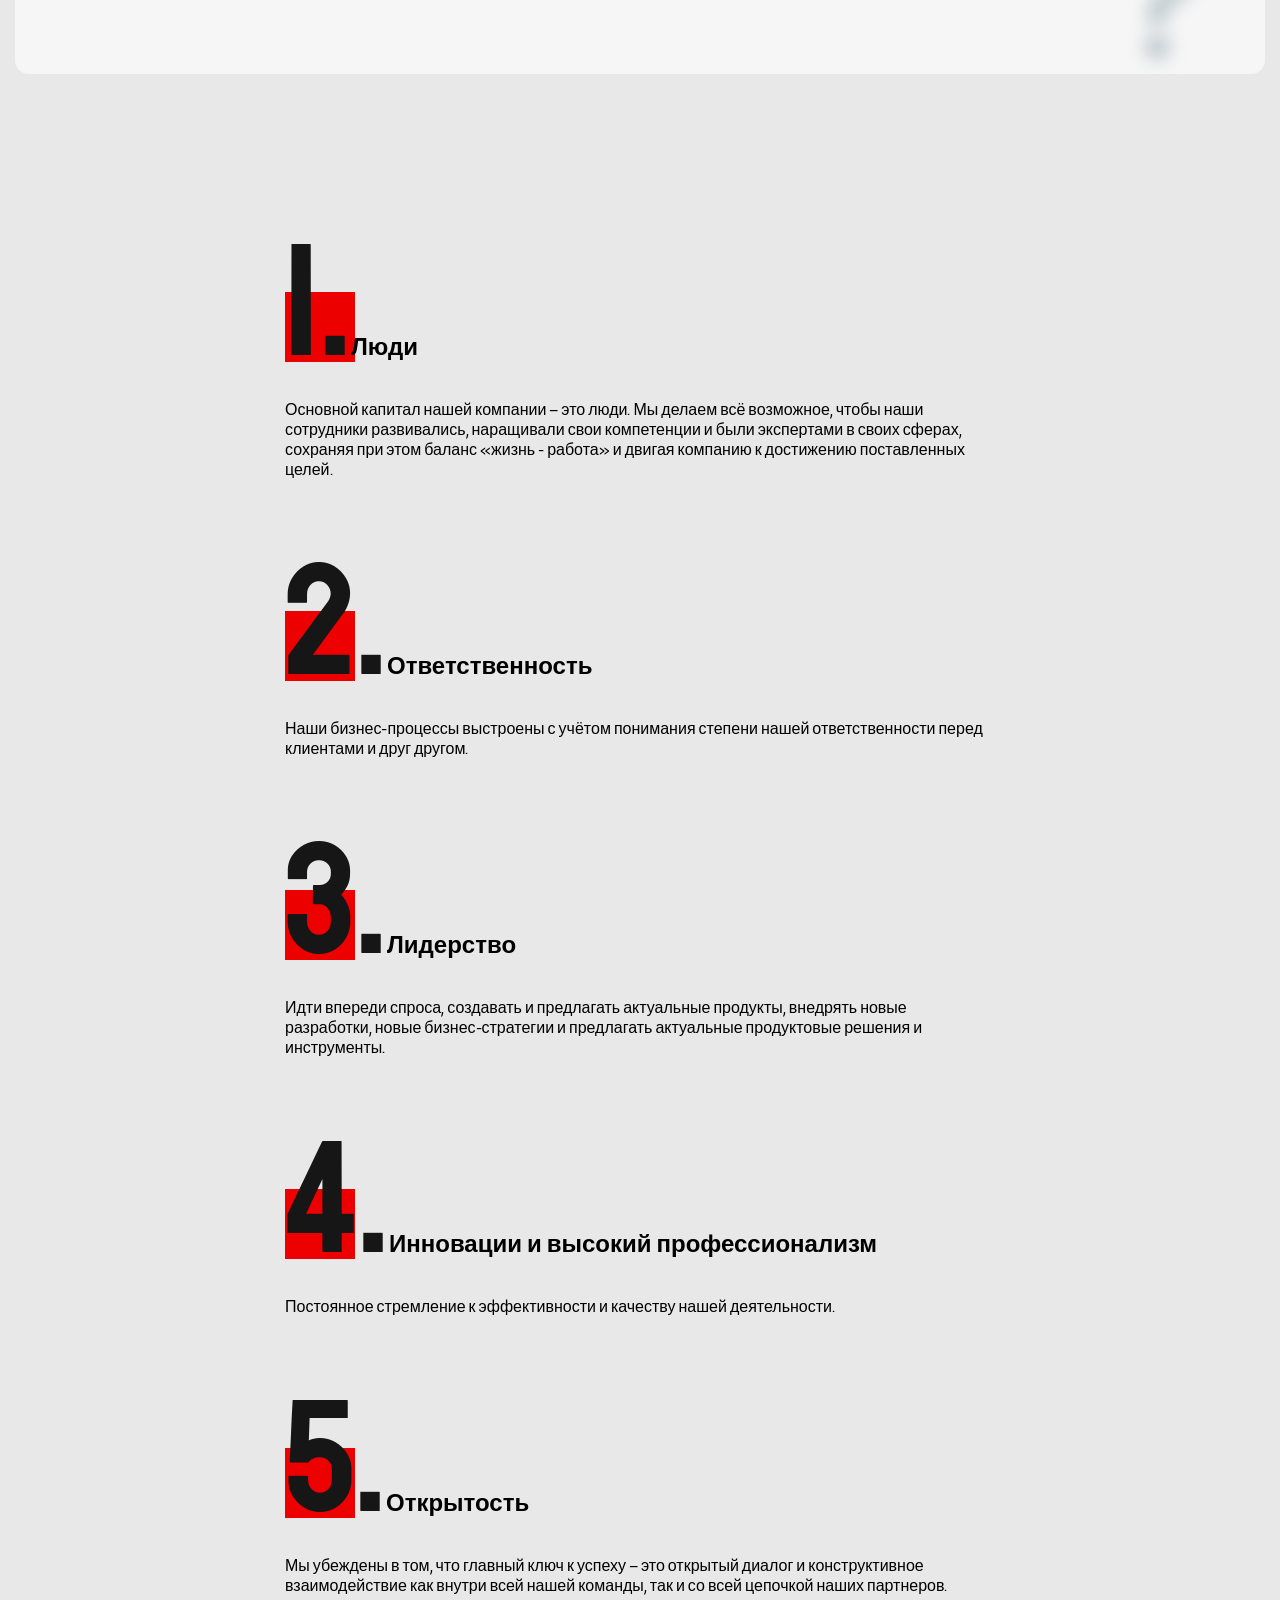
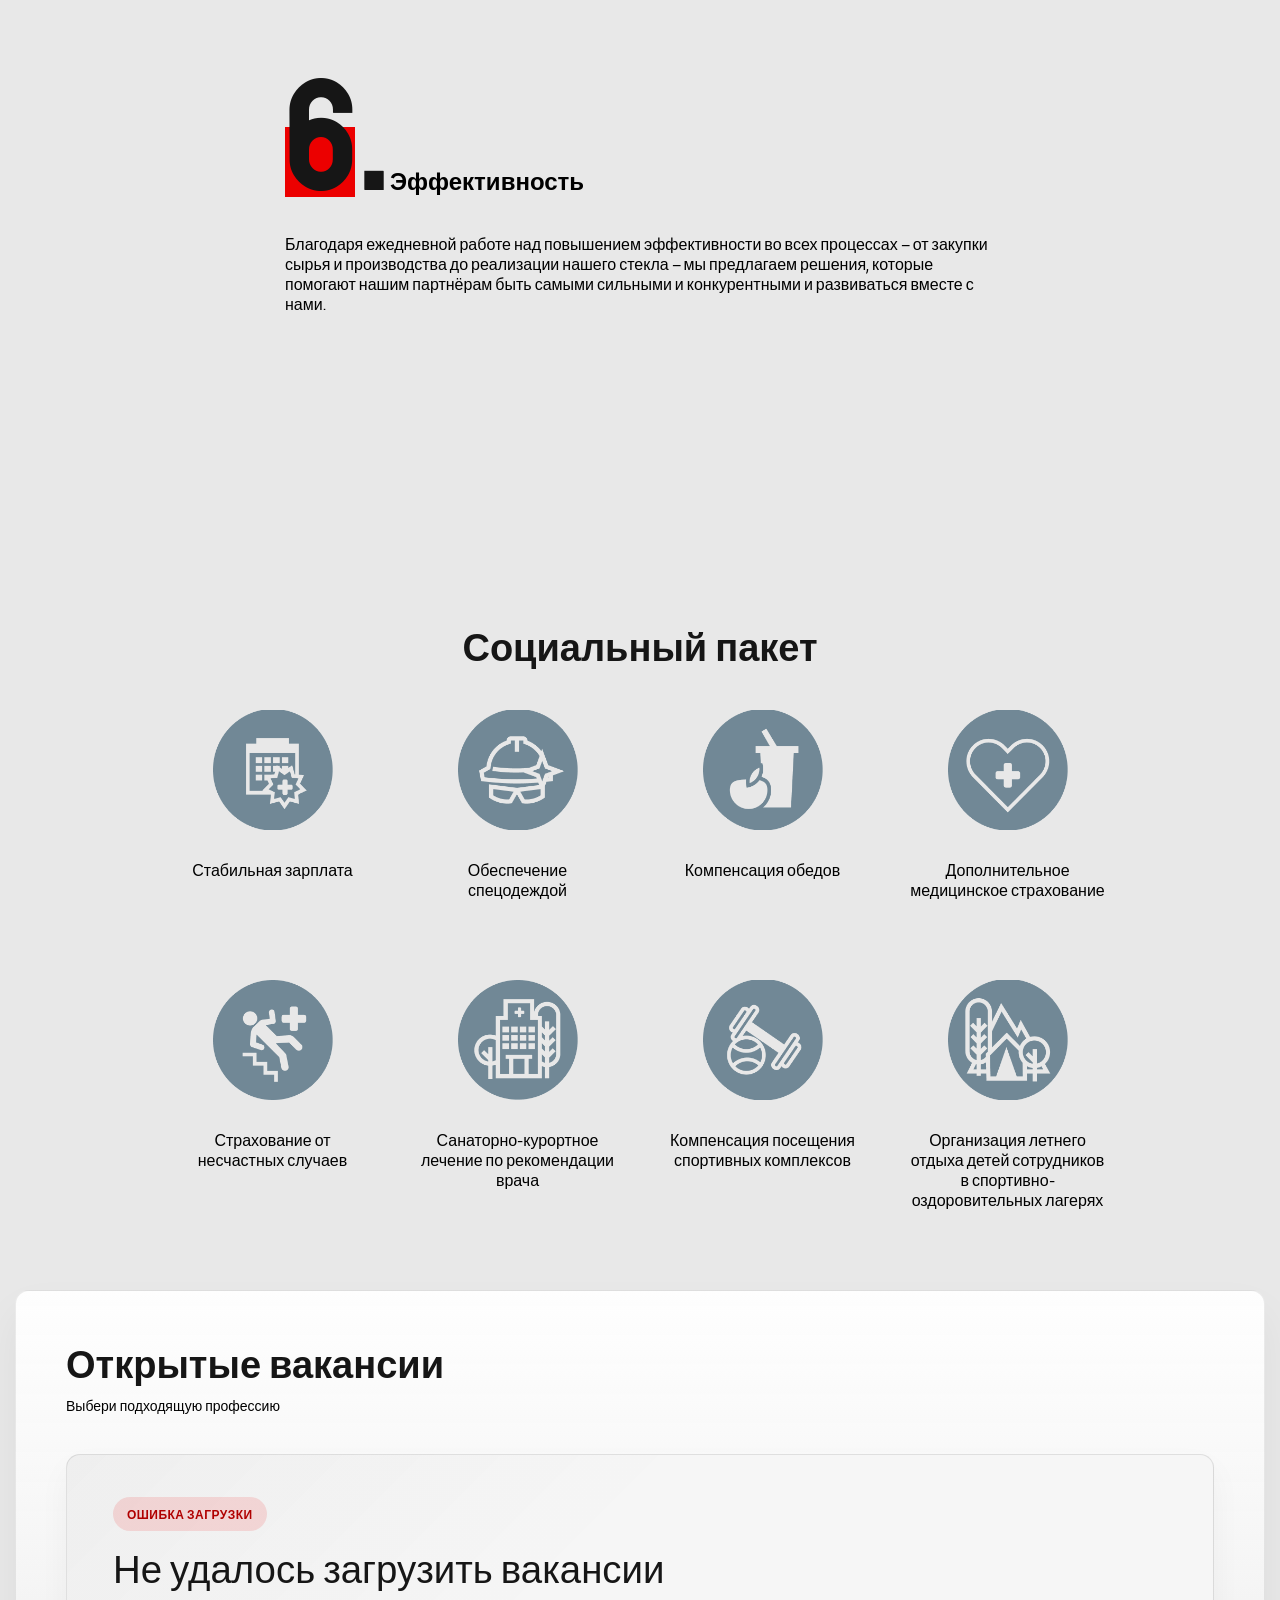
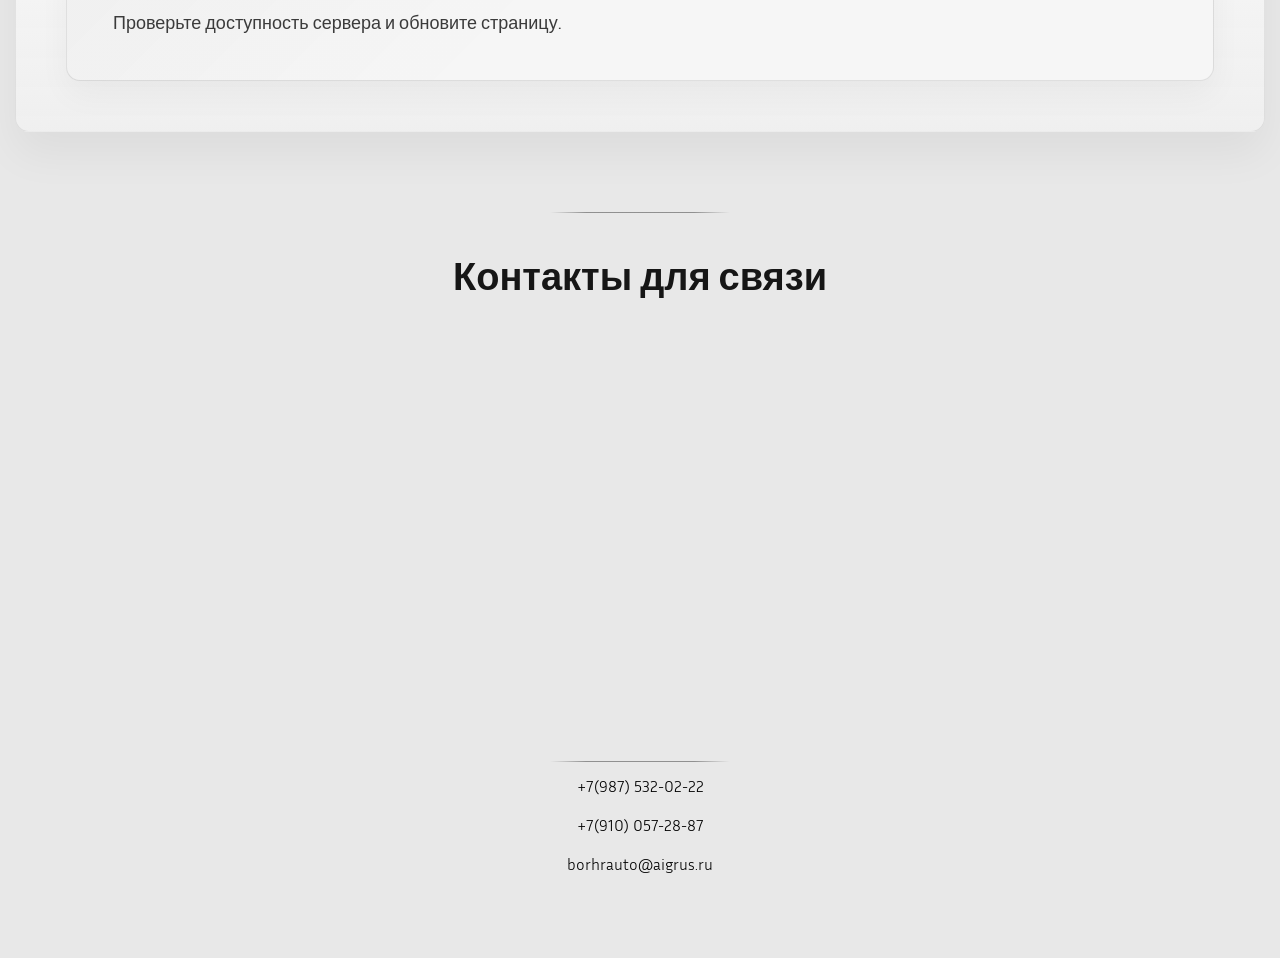
==== commit 8fb2010e: "fix ux and ui" ====
--- a/static/index.html
+++ b/static/index.html
@@ -170,7 +170,12 @@
 				>
 					<div class="nav-bar__container">
 						<div class="nav-bar__row">
-							<span class="nav-bar__logo"> Борский стекольный завод </span>
+							<span class="nav-bar__logo" aria-label="Борский стекольный завод">
+								<span class="nav-bar__logo-body">
+									<span class="nav-bar__logo-top">Борский</span>
+									<span class="nav-bar__logo-bottom">стекольный завод</span>
+								</span>
+							</span>
 							<ul class="nav-bar__list">
 								<li class="nav-bar__item">
 									<a href="#about-company">О компании</a>
--- a/static/css/styles.css
+++ b/static/css/styles.css
@@ -761,16 +761,35 @@
 	padding: 0;
 	margin: 0 auto;
 }
-.nav-bar__logo {
-	font-weight: 300;
-	font-size: 16px;
-	letter-spacing: 0.03em;
-	text-transform: uppercase;
-	color: #f6f6f6;
-	line-height: 1.4;
-	max-width: 260px;
-}
-.nav-bar__list {
+.nav-bar__logo {
+	display: inline-flex;
+	align-items: flex-start;
+	color: #f6f6f6;
+	line-height: 1;
+	max-width: 300px;
+}
+.nav-bar__logo-body {
+	display: grid;
+	gap: 4px;
+	min-width: 0;
+}
+.nav-bar__logo-top {
+	display: block;
+	font-size: 10px;
+	font-weight: 700;
+	letter-spacing: 0.24em;
+	text-transform: uppercase;
+	color: rgba(255, 255, 255, 0.68);
+}
+.nav-bar__logo-bottom {
+	display: block;
+	font-size: 18px;
+	font-weight: 600;
+	letter-spacing: 0.03em;
+	text-transform: uppercase;
+	color: #ffffff;
+}
+.nav-bar__list {
 	display: flex;
 	justify-content: space-between;
 	align-items: center;
@@ -791,12 +810,18 @@
 		top: 8px;
 		padding: 0 16px;
 	}
-	.nav-bar__logo {
-		font-size: 14px;
-		max-width: 210px;
-	}
-	.nav-bar__list {
-		gap: 18px;
+	.nav-bar__logo {
+		max-width: 238px;
+	}
+	.nav-bar__logo-top {
+		font-size: 9px;
+		letter-spacing: 0.18em;
+	}
+	.nav-bar__logo-bottom {
+		font-size: 15px;
+	}
+	.nav-bar__list {
+		gap: 18px;
 	}
 	.nav-bar__item a {
 		font-size: 14px;
@@ -808,12 +833,15 @@
 		top: 6px;
 		padding: 0 14px;
 	}
-	.nav-bar__row {
-		min-height: 64px;
-	}
-	.nav-bar__list {
-		display: none;
-	}
+	.nav-bar__row {
+		min-height: 64px;
+	}
+	.nav-bar__logo {
+		max-width: 220px;
+	}
+	.nav-bar__list {
+		display: none;
+	}
 }
 .nav-bar.hidden {
 	opacity: 0;
@@ -1684,13 +1712,22 @@
 	color: #e8e8e8;
 }
 
-.vacancy-card__description {
-	display: grid;
-	grid-template-columns: repeat(3, 1fr);
-	gap: 15px;
-}
-
-.vacancy-card__description-item h4 {
+.vacancy-card__description {
+	display: grid;
+	grid-template-columns: repeat(3, 1fr);
+	gap: 15px;
+}
+
+.vacancy-card__view-anchor {
+	display: block;
+	width: 100%;
+	height: 1px;
+	margin-top: 1px;
+	opacity: 0;
+	pointer-events: none;
+}
+
+.vacancy-card__description-item h4 {
 	margin-top: 0;
 	font-size: 1.2em;
 	font-weight: 600;
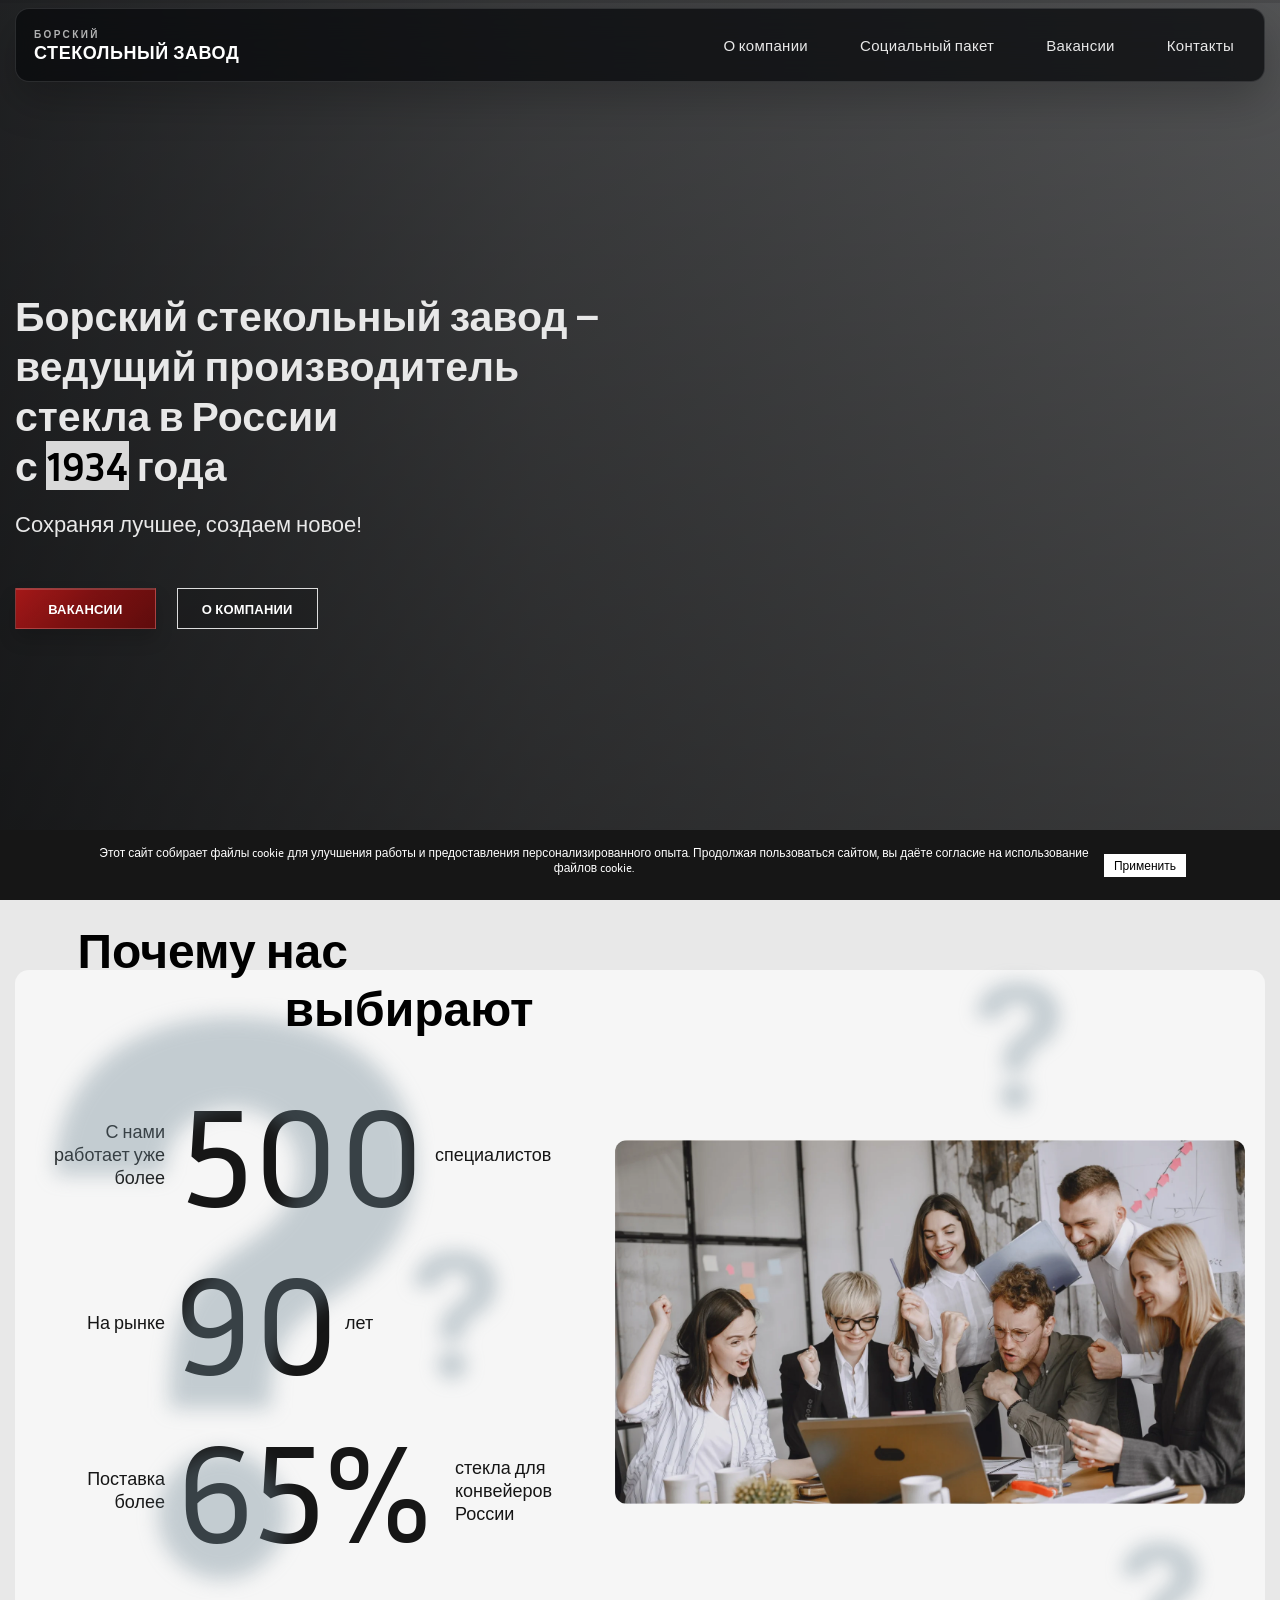
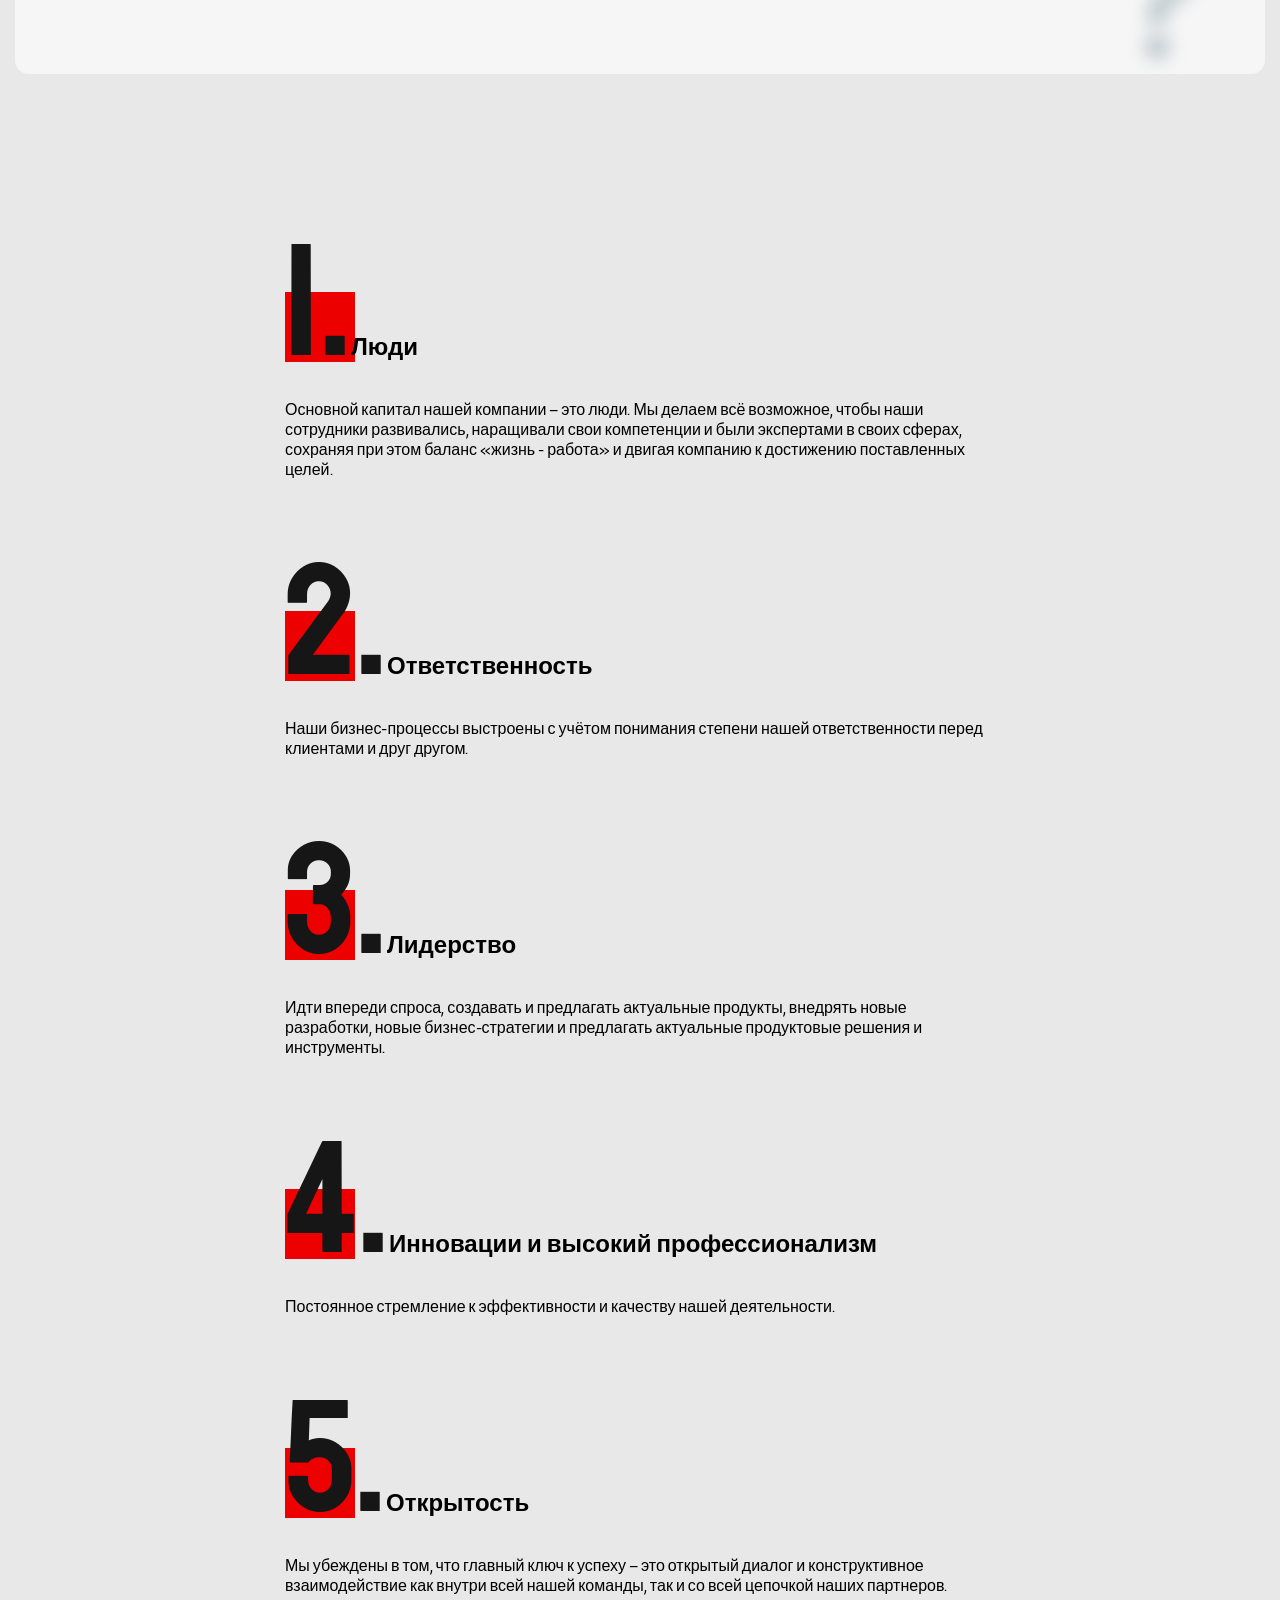
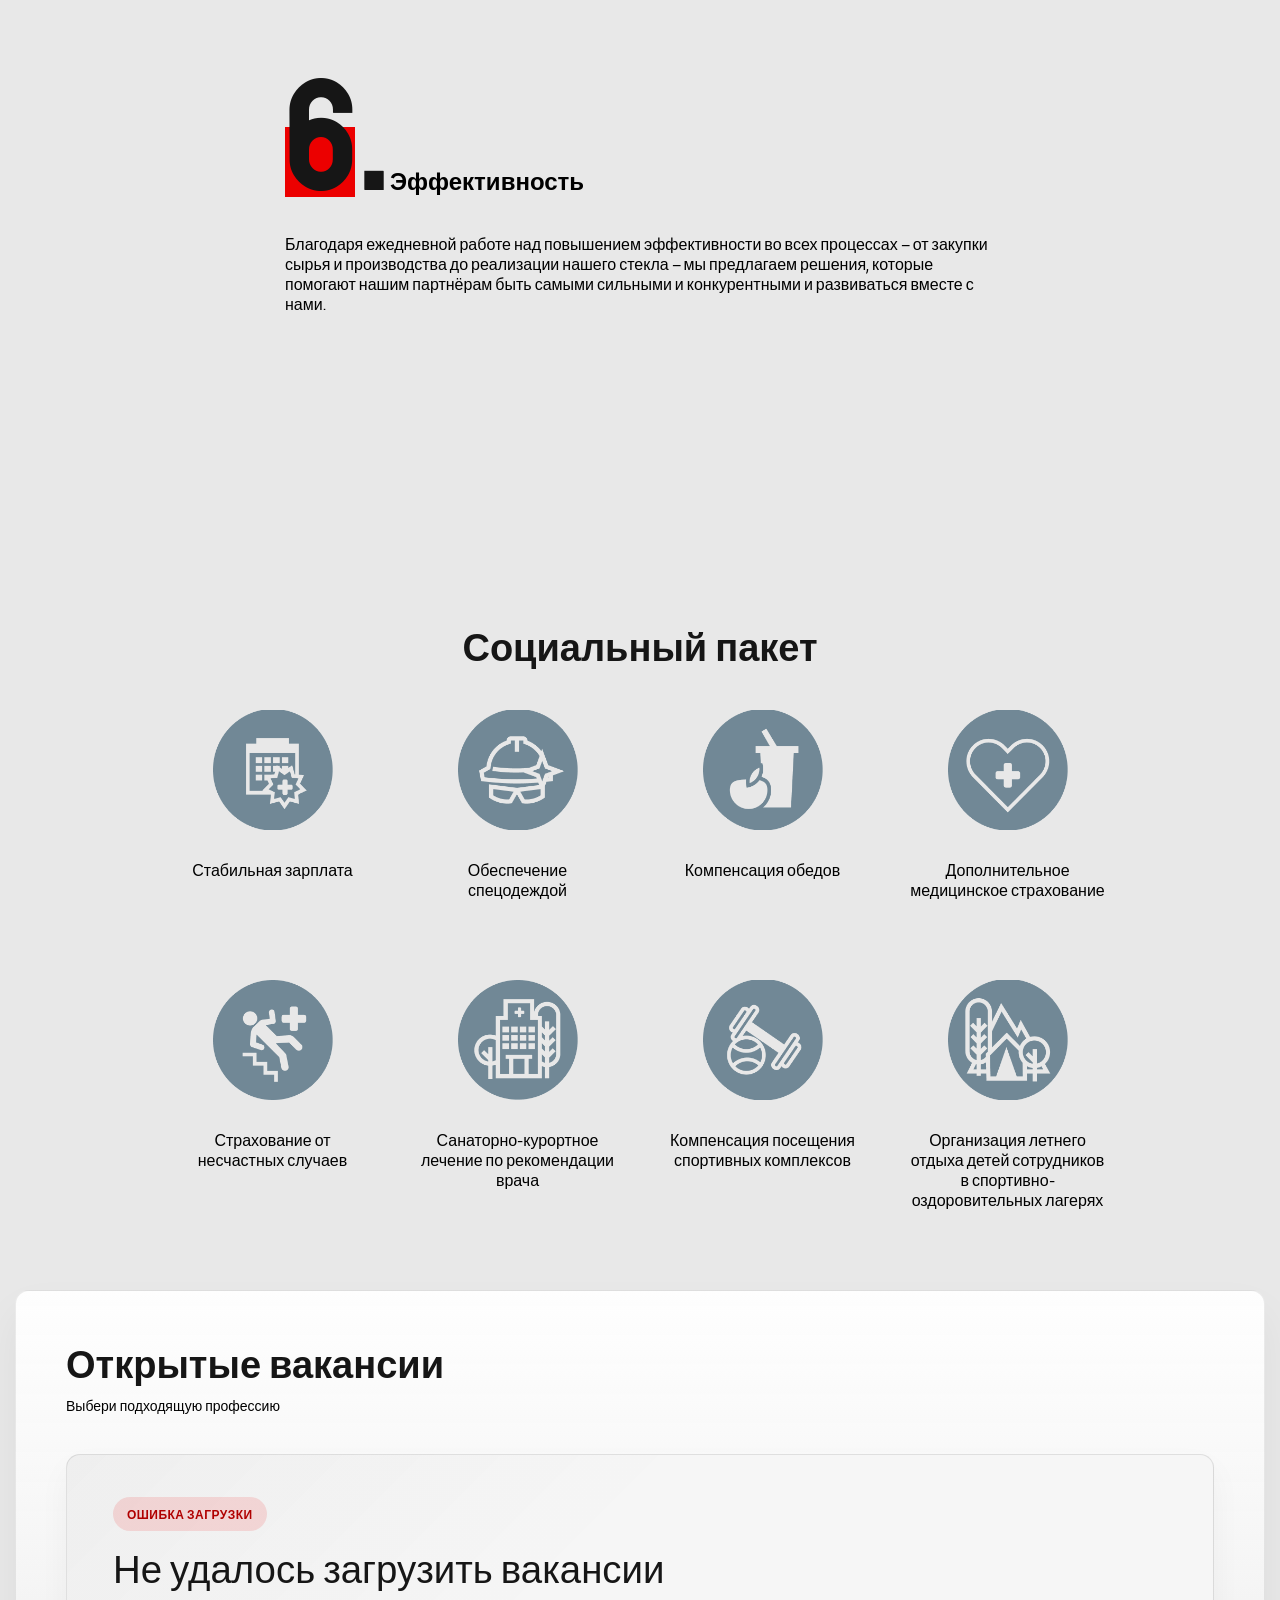
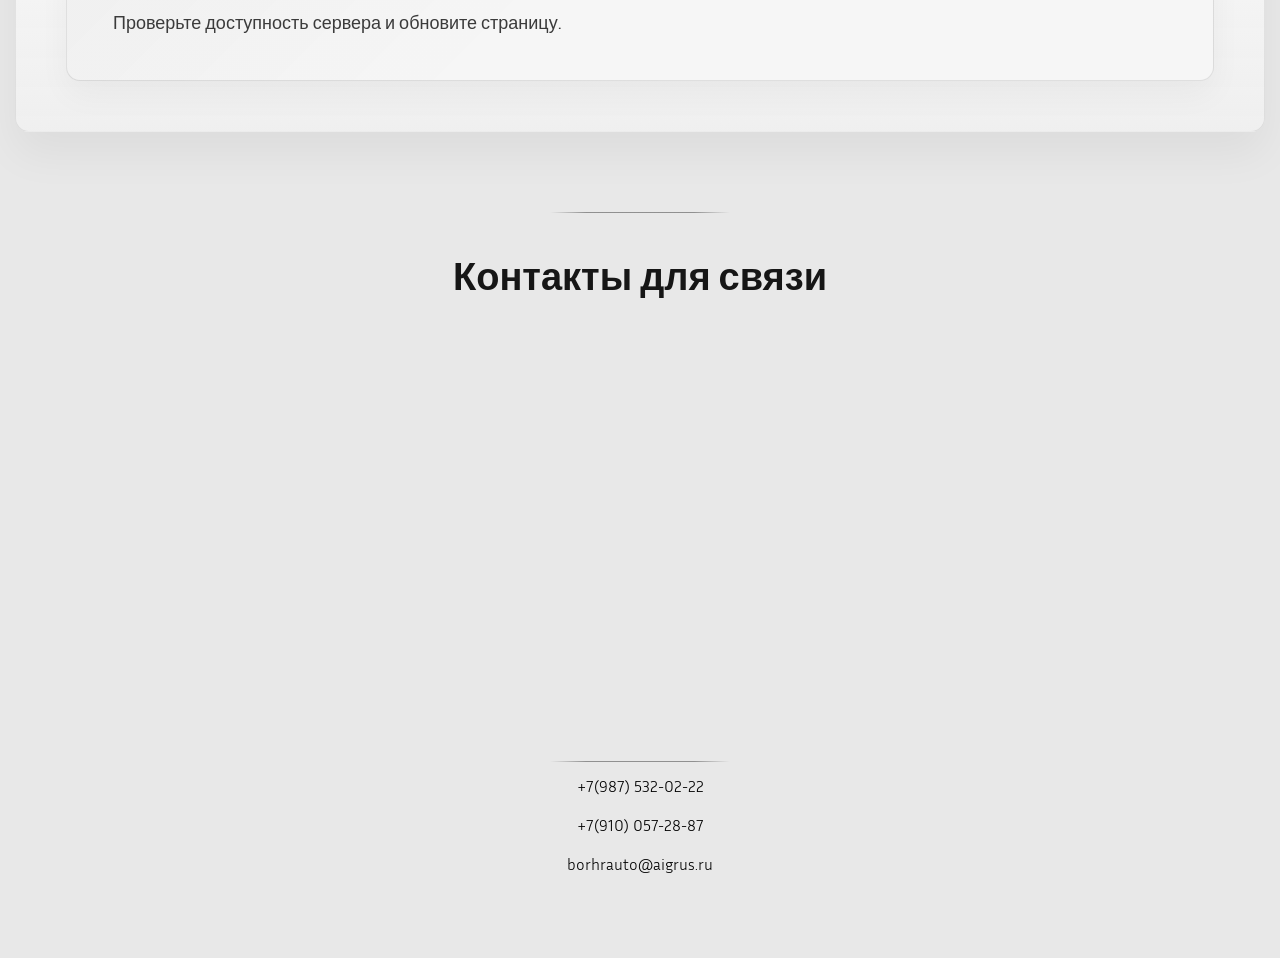
==== commit 4f8a97c7: "fux ux/ui" ====
--- a/static/index.html
+++ b/static/index.html
@@ -132,11 +132,20 @@
 		></noscript>
 	</head>
 
-	<body>
-		<div class="scroll-progress" aria-hidden="true">
-			<div class="scroll-progress__bar"></div>
-		</div>
-		<a class="skip-link" href="#main-content">Перейти к основному содержанию</a>
+	<body>
+		<div class="scroll-progress" aria-hidden="true">
+			<div class="scroll-progress__bar"></div>
+		</div>
+		<button
+			class="back-to-top"
+			id="backToTop"
+			type="button"
+			aria-label="Наверх"
+			hidden
+		>
+			<span class="back-to-top__icon" aria-hidden="true"></span>
+		</button>
+		<a class="skip-link" href="#main-content">Перейти к основному содержанию</a>
 		<div class="loader" id="preloader">
 			<h3>Вакансии АО Борский стекольный завод</h3>
 			<div class="loader__percent" id="preloaderPercent">0%</div>
--- a/static/css/styles.css
+++ b/static/css/styles.css
@@ -321,31 +321,58 @@
 	margin-bottom: 50px;
 }
 
-.header-content__button-vacancy,
-.header-content__button-about {
-	display: inline-flex;
-	align-items: center;
-	justify-content: center;
-	position: relative;
-	overflow: hidden;
-	font-weight: 600;
-	font-size: clamp(13px, 1vw, 16px);
-	letter-spacing: 0.015em;
-	text-transform: uppercase;
-	color: #ffffff;
+.header-content__button-vacancy,
+.header-content__button-about {
+	display: inline-flex;
+	align-items: center;
+	justify-content: center;
+	position: relative;
+	overflow: hidden;
+	isolation: isolate;
+	font-weight: 600;
+	font-size: clamp(13px, 1vw, 16px);
+	letter-spacing: 0.015em;
+	text-transform: uppercase;
+	color: #ffffff;
 	border-radius: 0;
 	min-width: clamp(138px, 11vw, 176px);
 	padding: clamp(10px, 0.9vw, 12px) clamp(16px, 1.4vw, 22px);
 	border: 1px solid transparent;
 	transition: background-color 0.2s ease, border-color 0.2s ease,
 		color 0.2s ease, box-shadow 0.2s ease;
-}
-
-.header-content__button-vacancy {
-	background-color: #ec0000;
-	margin-right: 18px;
-	box-shadow: 0 10px 18px rgba(0, 0, 0, 0.16);
-}
+}
+
+.header-content__button-vacancy {
+	background: linear-gradient(
+		135deg,
+		rgba(190, 24, 24, 0.84) 0%,
+		rgba(148, 14, 14, 0.8) 48%,
+		rgba(106, 9, 9, 0.86) 100%
+	);
+	border-color: rgba(255, 255, 255, 0.18);
+	margin-right: 18px;
+	backdrop-filter: blur(12px);
+	-webkit-backdrop-filter: blur(12px);
+	box-shadow: inset 0 1px 0 rgba(255, 255, 255, 0.16),
+		0 10px 18px rgba(0, 0, 0, 0.16);
+}
+
+.header-content__button-vacancy::before {
+	content: "";
+	position: absolute;
+	inset: 0;
+	background: linear-gradient(
+		110deg,
+		transparent 0%,
+		rgba(255, 255, 255, 0.05) 32%,
+		rgba(255, 255, 255, 0.3) 50%,
+		rgba(255, 255, 255, 0.05) 68%,
+		transparent 100%
+	);
+	transform: translateX(-160%);
+	animation: vacancy-button-glass-sheen 5s ease-in-out infinite;
+	z-index: -1;
+}
 
 .header-content__button-about {
 	border-color: rgba(255, 255, 255, 0.85);
@@ -370,10 +397,21 @@
 	border-color: #ffffff;
 }
 
-.header-content__button-about:hover::before,
-.header-content__button-about:focus-visible::before {
-	transform: scaleX(1);
-}
+.header-content__button-about:hover::before,
+.header-content__button-about:focus-visible::before {
+	transform: scaleX(1);
+}
+
+@keyframes vacancy-button-glass-sheen {
+	0%,
+	68%,
+	100% {
+		transform: translateX(-160%);
+	}
+	82% {
+		transform: translateX(160%);
+	}
+}
 
 @media (max-width: 1300px) {
 	.header-content {
@@ -796,13 +834,29 @@
 	gap: 28px;
 	list-style: none;
 }
-.nav-bar__item a {
-	font-weight: 400;
-	font-size: 15px;
-	letter-spacing: 0.02em;
-	color: #e8e8e8;
-	transition: all 0.3s ease-in-out;
-}
+.nav-bar__item a {
+	font-weight: 400;
+	font-size: 15px;
+	letter-spacing: 0.02em;
+	color: #e8e8e8;
+	padding: 8px 12px;
+	border-radius: 999px;
+	transition: color 0.3s ease-in-out, background-color 0.3s ease,
+		box-shadow 0.3s ease;
+}
+
+.nav-bar__item a.is-active {
+	color: #ffffff;
+	background: rgba(255, 255, 255, 0.1);
+	box-shadow: inset 0 0 0 1px rgba(255, 255, 255, 0.08);
+}
+
+.nav-bar__item a:hover,
+.nav-bar__item a:focus-visible {
+	color: #ffffff;
+	background: rgba(255, 255, 255, 0.1);
+	box-shadow: inset 0 0 0 1px rgba(255, 255, 255, 0.08);
+}
 
 @media (max-width: 980px) {
 	.nav-bar {
@@ -823,13 +877,14 @@
 	.nav-bar__list {
 		gap: 18px;
 	}
-	.nav-bar__item a {
-		font-size: 14px;
-	}
-}
-@media (max-width: 820px) {
-	.nav-bar {
-		width: calc(100% - 16px);
+	.nav-bar__item a {
+		font-size: 14px;
+		padding: 7px 10px;
+	}
+}
+@media (max-width: 820px) {
+	.nav-bar {
+		width: calc(100% - 16px);
 		top: 6px;
 		padding: 0 14px;
 	}
@@ -842,10 +897,74 @@
 	.nav-bar__list {
 		display: none;
 	}
-}
-.nav-bar.hidden {
-	opacity: 0;
-}
+
+	.back-to-top {
+		right: 14px;
+		bottom: 14px;
+		width: 34px;
+		height: 34px;
+		border-radius: 10px;
+	}
+}
+.nav-bar.hidden {
+	opacity: 0;
+}
+
+.back-to-top {
+	position: fixed;
+	right: 22px;
+	bottom: 22px;
+	width: 38px;
+	height: 38px;
+	display: inline-flex;
+	align-items: center;
+	justify-content: center;
+	border: 1px solid rgba(255, 255, 255, 0.18);
+	border-radius: 12px;
+	background: linear-gradient(
+		180deg,
+		rgba(10, 12, 14, 0.78) 0%,
+		rgba(10, 12, 14, 0.92) 100%
+	);
+	backdrop-filter: blur(14px);
+	-webkit-backdrop-filter: blur(14px);
+	box-shadow: 0 16px 32px rgba(0, 0, 0, 0.22);
+	opacity: 0;
+	transform: translateY(10px);
+	pointer-events: none;
+	transition: opacity 0.28s ease, transform 0.28s ease,
+		border-color 0.28s ease, background-color 0.28s ease;
+	z-index: 6;
+}
+
+.back-to-top.is-visible {
+	opacity: 1;
+	transform: translateY(0);
+	pointer-events: auto;
+}
+
+.back-to-top__icon {
+	width: 10px;
+	height: 10px;
+	border-top: 2px solid #ffffff;
+	border-left: 2px solid #ffffff;
+	transform: rotate(45deg) translate(1px, 1px);
+}
+
+.back-to-top:hover,
+.back-to-top:focus-visible {
+	border-color: rgba(255, 255, 255, 0.34);
+	background: linear-gradient(
+		180deg,
+		rgba(16, 18, 20, 0.82) 0%,
+		rgba(16, 18, 20, 0.96) 100%
+	);
+}
+
+.back-to-top:focus-visible {
+	outline: 2px solid rgba(255, 255, 255, 0.8);
+	outline-offset: 3px;
+}
 
 .about {
 	margin-top: 70px;
@@ -1922,23 +2041,22 @@
 .nav-bar__item a {
 	position: relative;
 }
-.nav-bar__item a::after {
-	content: "";
-	position: absolute;
-	left: 0;
-	bottom: -6px;
-	width: 100%;
-	height: 2px;
-	background: currentColor;
-	opacity: 0.5;
-	transform: scaleX(0);
-	transform-origin: left;
-	transition: transform 0.25s ease;
-}
-.nav-bar__item a:hover::after,
-.nav-bar__item a:focus-visible::after {
-	transform: scaleX(1);
-}
+.nav-bar__item a::after {
+	content: "";
+	position: absolute;
+	left: 12px;
+	right: 12px;
+	bottom: 3px;
+	height: 2px;
+	background: rgba(255, 255, 255, 0.9);
+	opacity: 0.9;
+	transform: scaleX(0);
+	transform-origin: center;
+	transition: transform 0.25s ease, opacity 0.25s ease;
+}
+.nav-bar__item a.is-active::after {
+	transform: scaleX(1);
+}
 
 /* Buttons hover lift */
 .header-content__button-vacancy:hover,
@@ -1948,10 +2066,15 @@
 	box-shadow: 0 14px 28px rgba(0, 0, 0, 0.24);
 }
 
-.header-content__button-vacancy:hover,
-.header-content__button-vacancy:focus-visible {
-	background-color: #c70000;
-}
+.header-content__button-vacancy:hover,
+.header-content__button-vacancy:focus-visible {
+	background: linear-gradient(
+		135deg,
+		rgba(204, 28, 28, 0.88) 0%,
+		rgba(160, 18, 18, 0.84) 48%,
+		rgba(116, 12, 12, 0.9) 100%
+	);
+}
 
 .header-content__button-about:focus-visible,
 .header-content__button-vacancy:focus-visible {
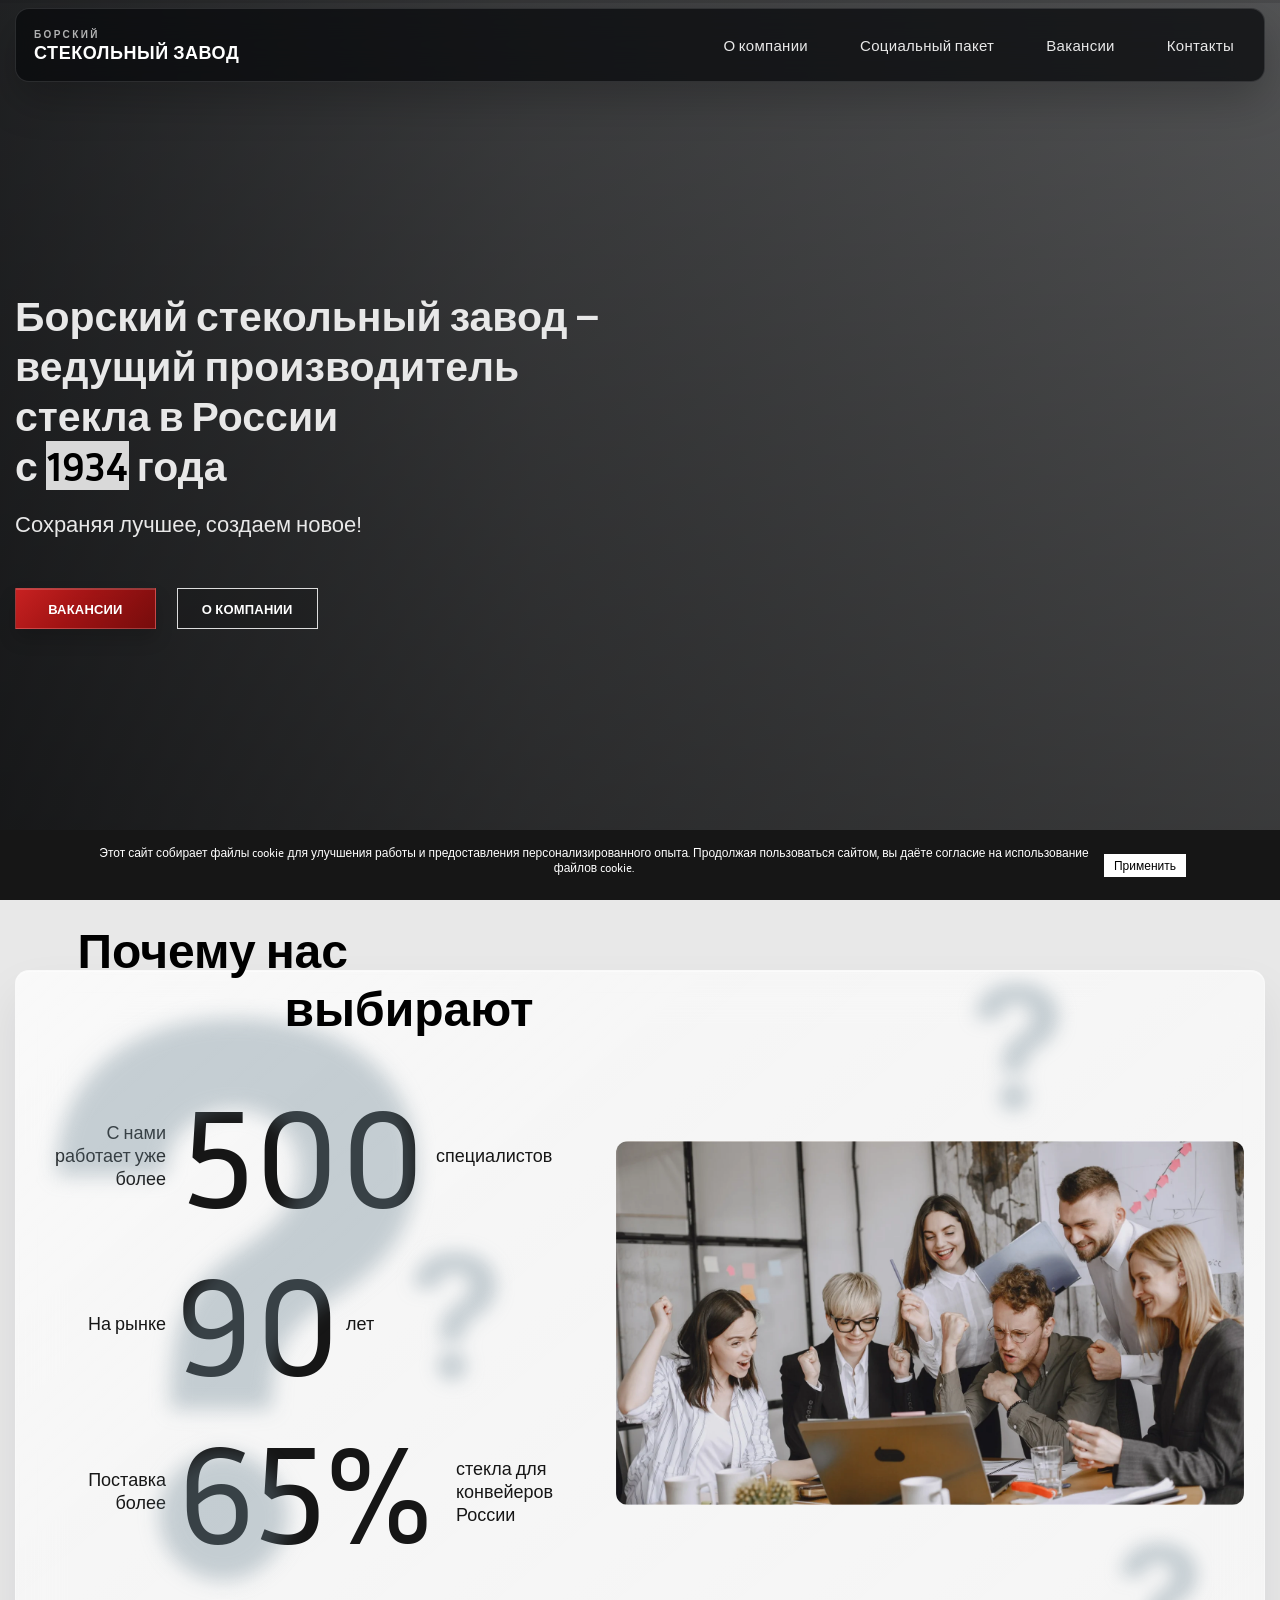
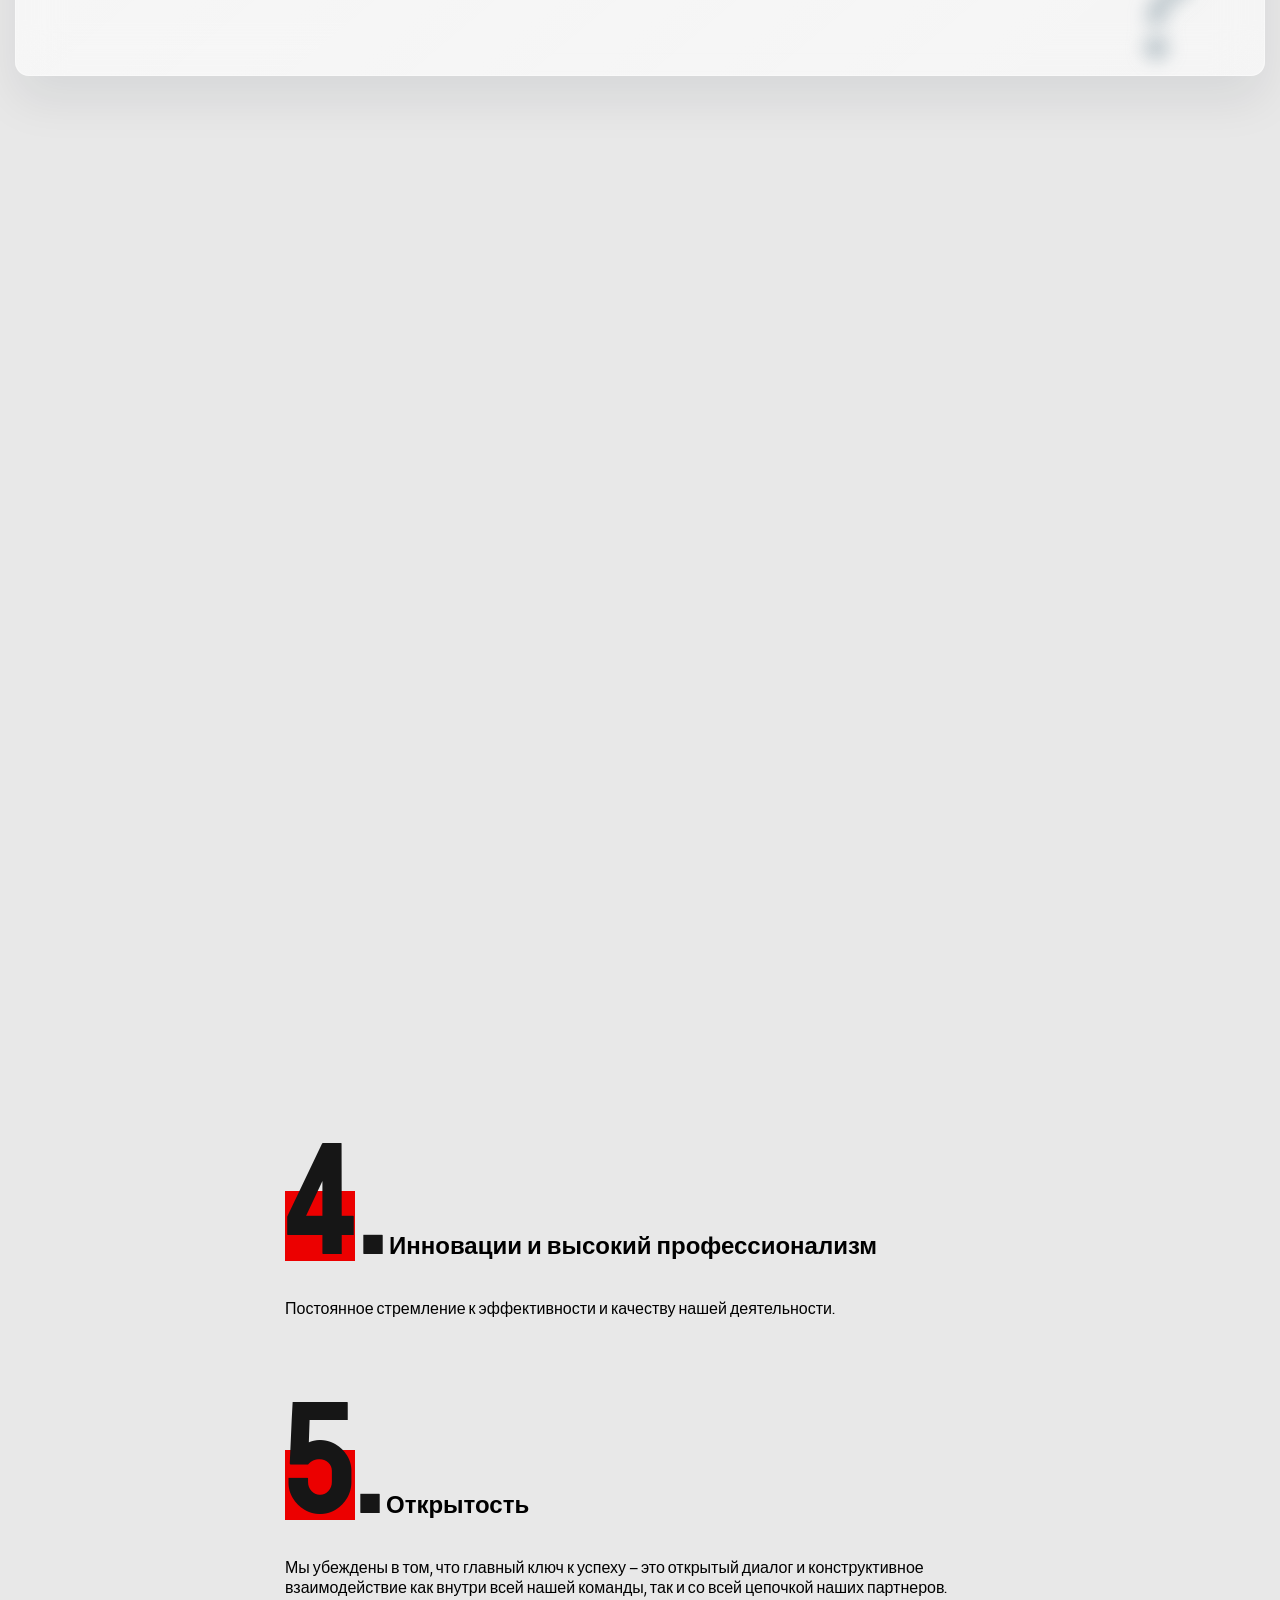
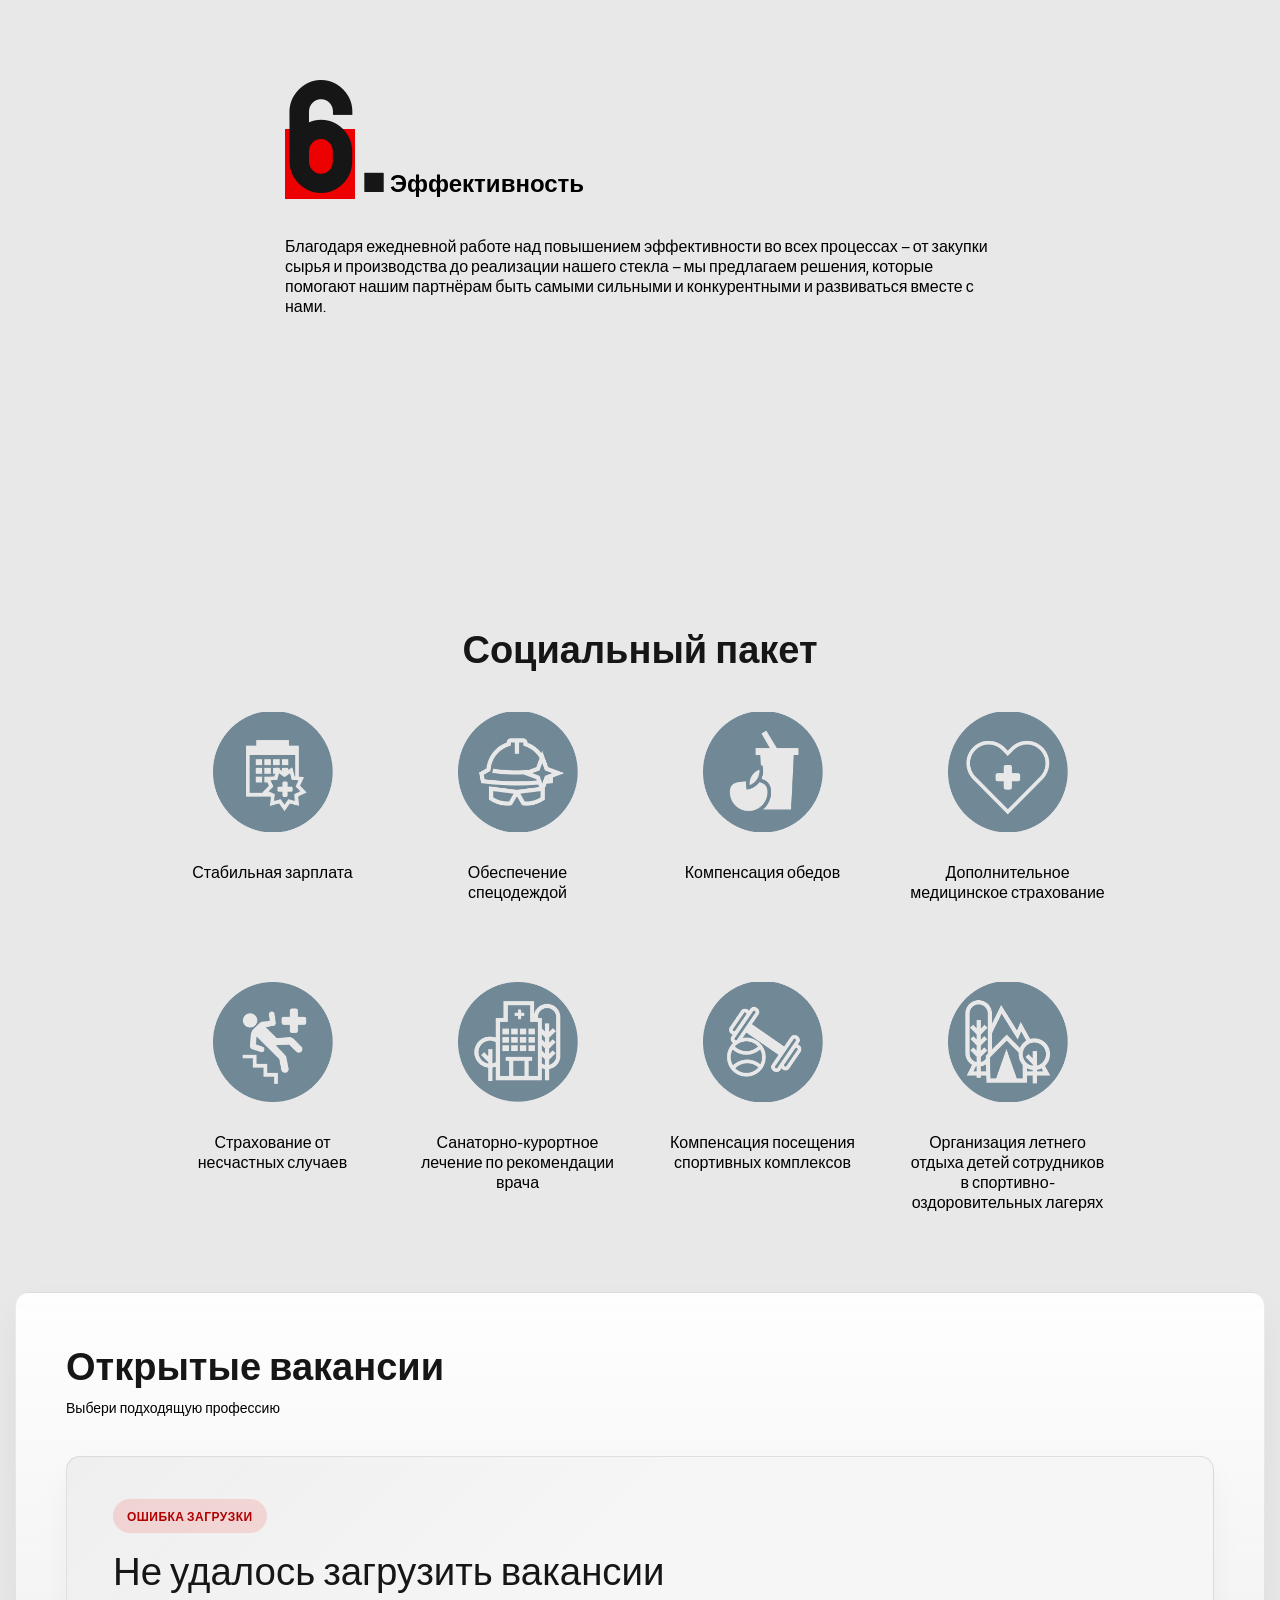
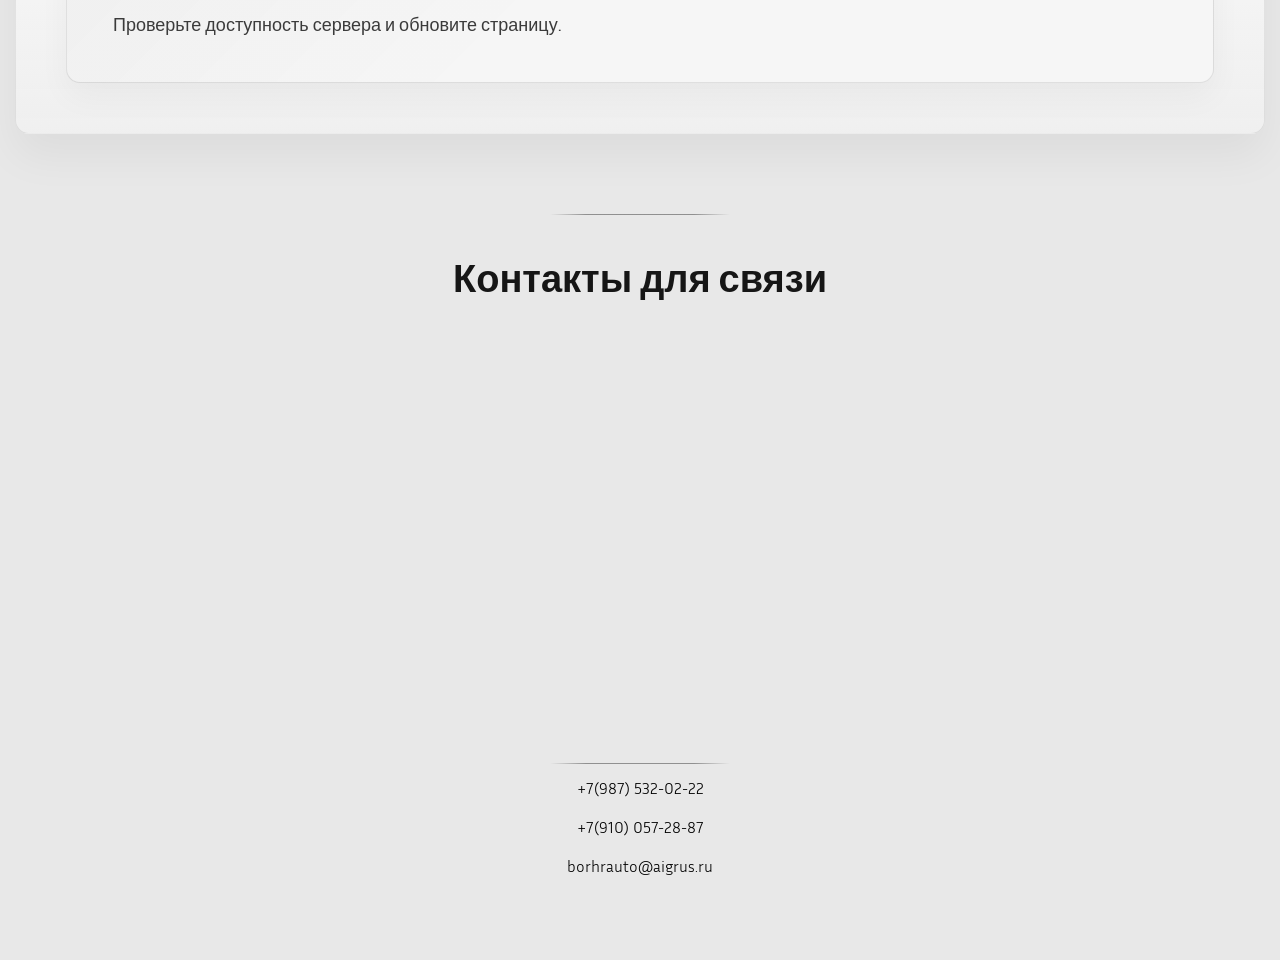
==== commit 5d7a176a: "fix ui ux" ====
--- a/static/index.html
+++ b/static/index.html
@@ -146,20 +146,24 @@
 			<span class="back-to-top__icon" aria-hidden="true"></span>
 		</button>
 		<a class="skip-link" href="#main-content">Перейти к основному содержанию</a>
-		<div class="loader" id="preloader">
-			<h3>Вакансии АО Борский стекольный завод</h3>
-			<div class="loader__percent" id="preloaderPercent">0%</div>
-			<div class="loader__status" id="preloaderStatus">
-				Подготавливаем страницу
-			</div>
-			<div class="wrapper">
-				<span></span>
-				<span></span>
-				<span></span>
-				<span></span>
-				<span></span>
-			</div>
-		</div>
+		<div class="loader" id="preloader">
+			<div class="loader__content">
+				<div class="loader__logo" aria-label="Борский стекольный завод">
+					<span class="loader__logo-top">Борский</span>
+					<span class="loader__logo-bottom">стекольный завод</span>
+				</div>
+				<div class="loader__spinner" aria-hidden="true"></div>
+				<div class="loader__meta">
+					<div class="loader__percent" id="preloaderPercent">0%</div>
+					<div class="loader__status" id="preloaderStatus">
+						Подготавливаем страницу
+					</div>
+				</div>
+				<div class="loader__progress" aria-hidden="true">
+					<div class="loader__progress-bar" id="preloaderBar"></div>
+				</div>
+			</div>
+		</div>
 
 		<div class="cookie-consent-banner" id="cookieConsent" style="display: none">
 			<p>
--- a/static/css/styles.css
+++ b/static/css/styles.css
@@ -155,12 +155,43 @@
 	pointer-events: none;
 }
 
-.scroll-progress__bar {
-	height: 100%;
-	width: 0;
-	background: #ec0000;
-	transition: width 0.1s linear;
-}
+.scroll-progress__bar {
+	position: relative;
+	overflow: hidden;
+	height: 100%;
+	width: 0;
+	background: #ec0000;
+	transition: width 0.1s linear;
+}
+
+.scroll-progress__bar::after {
+	content: "";
+	position: absolute;
+	top: 0;
+	bottom: 0;
+	left: -32%;
+	width: 42%;
+	background: linear-gradient(
+		90deg,
+		transparent 0%,
+		rgba(255, 255, 255, 0.14) 18%,
+		rgba(255, 255, 255, 0.58) 50%,
+		rgba(255, 255, 255, 0.14) 82%,
+		transparent 100%
+	);
+	transform: translateX(-220%);
+	animation: scroll-progress-sheen 2.4s linear infinite;
+	filter: blur(0.2px);
+}
+
+@keyframes scroll-progress-sheen {
+	0% {
+		transform: translateX(-220%);
+	}
+	100% {
+		transform: translateX(420%);
+	}
+}
 
 /* Accessible base focus styles */
 :focus-visible {
@@ -192,93 +223,165 @@
 	padding: 0 15px;
 }
 
-.loader h3 {
-	color: #fff;
-	font-size: 18px;
-	margin-bottom: 20px;
-	text-align: center;
-}
-
-.loader {
-	position: fixed;
-	top: 0;
-	left: 0;
-	width: 100%;
-	height: 100%;
-	background-color: #000000;
-	display: flex;
-	flex-direction: column;
-	justify-content: center;
-	align-items: center;
-	z-index: 9999;
-	transition: opacity 0.5s ease-out;
-}
-
-.loader__percent {
-	margin-bottom: 8px;
-	color: #fff;
-	font-size: 42px;
-	font-weight: 700;
-	line-height: 1;
-}
-
-.loader__status {
-	margin-bottom: 18px;
-	color: rgba(255, 255, 255, 0.72);
-	font-size: 14px;
-	line-height: 1.4;
-	text-align: center;
-}
-
-.loader .wrapper span {
-	width: 5px;
-	height: 5px;
-	background: #fff;
-	display: inline-block;
-	margin: 0px 2px;
-	border-radius: 50%;
-	animation: loading 3000ms ease-in-out infinite;
-}
-
-.loader .wrapper span:nth-child(5) {
-	animation-delay: 100ms;
-}
-
-.loader .wrapper span:nth-child(4) {
-	animation-delay: 200ms;
-}
-
-.loader .wrapper span:nth-child(3) {
-	animation-delay: 300ms;
-}
-
-.loader .wrapper span:nth-child(2) {
-	animation-delay: 400ms;
-}
-
-.loader .wrapper span:nth-child(1) {
-	animation-delay: 500ms;
-}
-
-@keyframes loading {
-	0% {
-		transform: translateX(-350px);
-		opacity: 0;
-	}
-	35%,
-	65% {
-		transform: translateX(0px);
-		opacity: 1;
-	}
-	100% {
-		transform: translateX(350px);
-		opacity: 0;
-	}
-}
-.hidden {
-	opacity: 0;
-	pointer-events: none;
-}
+.loader {
+	position: fixed;
+	top: 0;
+	left: 0;
+	width: 100%;
+	height: 100%;
+	padding: 24px;
+	background: rgba(5, 7, 10, 0.82);
+	backdrop-filter: blur(34px) saturate(118%);
+	-webkit-backdrop-filter: blur(34px) saturate(118%);
+	display: flex;
+	justify-content: center;
+	align-items: center;
+	z-index: 9999;
+	transition: opacity 0.72s ease, transform 0.9s cubic-bezier(0.22, 1, 0.36, 1);
+}
+
+.loader__content {
+	width: min(520px, calc(100vw - 40px));
+	display: grid;
+	justify-items: center;
+	text-align: center;
+}
+
+.loader__logo {
+	display: grid;
+	gap: 4px;
+	margin-bottom: 26px;
+	text-transform: uppercase;
+	justify-items: center;
+}
+
+.loader__logo-top {
+	font-size: 12px;
+	font-weight: 700;
+	letter-spacing: 0.18em;
+	color: rgba(255, 255, 255, 0.62);
+}
+
+.loader__logo-bottom {
+	font-size: clamp(28px, 4vw, 38px);
+	font-weight: 700;
+	line-height: 0.95;
+	letter-spacing: -0.03em;
+	color: #ffffff;
+}
+
+.loader__spinner {
+	position: relative;
+	width: 84px;
+	height: 84px;
+	margin-bottom: 24px;
+	border-radius: 50%;
+	border: 1px solid rgba(255, 255, 255, 0.08);
+	background: rgba(255, 255, 255, 0.02);
+}
+
+.loader__spinner::before,
+.loader__spinner::after {
+	content: "";
+	position: absolute;
+	inset: 8px;
+	border-radius: 50%;
+	border: 3px solid transparent;
+}
+
+.loader__spinner::before {
+	border-top-color: rgba(255, 255, 255, 0.9);
+	border-right-color: rgba(255, 255, 255, 0.18);
+	animation: loader-spinner-rotate 1.25s linear infinite;
+}
+
+.loader__spinner::after {
+	inset: 18px;
+	border-width: 2px;
+	border-left-color: rgba(236, 0, 0, 0.95);
+	border-bottom-color: rgba(236, 0, 0, 0.2);
+	animation: loader-spinner-rotate-reverse 0.95s linear infinite;
+}
+
+.loader__meta {
+	width: 100%;
+	display: grid;
+	gap: 8px;
+	margin-bottom: 18px;
+}
+
+.loader__percent {
+	color: #ffffff;
+	font-size: clamp(40px, 6vw, 52px);
+	font-weight: 700;
+	line-height: 0.92;
+	letter-spacing: -0.04em;
+}
+
+.loader__status {
+	max-width: 320px;
+	color: rgba(255, 255, 255, 0.68);
+	font-size: 14px;
+	line-height: 1.45;
+	text-align: center;
+}
+
+.loader__progress {
+	position: relative;
+	width: 100%;
+	height: 5px;
+	border-radius: 999px;
+	overflow: hidden;
+	background: rgba(255, 255, 255, 0.12);
+}
+
+.loader__progress-bar {
+	height: 100%;
+	width: 0;
+	border-radius: inherit;
+	background: linear-gradient(90deg, #9c1313 0%, #ec0000 62%, #ff4b4b 100%);
+	transition: width 0.28s ease;
+}
+
+.loader.is-closing {
+	opacity: 0;
+	transform: translateY(-100%);
+	pointer-events: none;
+}
+
+@keyframes loader-spinner-rotate {
+	from {
+		transform: rotate(0deg);
+	}
+
+	to {
+		transform: rotate(360deg);
+	}
+}
+
+@keyframes loader-spinner-rotate-reverse {
+	from {
+		transform: rotate(360deg);
+	}
+
+	to {
+		transform: rotate(0deg);
+	}
+}
+
+@media (max-width: 640px) {
+	.loader__meta {
+		margin-bottom: 16px;
+	}
+
+	.loader__status {
+		max-width: none;
+	}
+}
+.hidden {
+	opacity: 0;
+	pointer-events: none;
+}
 
 /* Blocks */
 .header-container {
@@ -345,9 +448,9 @@
 .header-content__button-vacancy {
 	background: linear-gradient(
 		135deg,
-		rgba(190, 24, 24, 0.84) 0%,
-		rgba(148, 14, 14, 0.8) 48%,
-		rgba(106, 9, 9, 0.86) 100%
+		rgba(214, 34, 34, 0.92) 0%,
+		rgba(176, 19, 19, 0.9) 46%,
+		rgba(126, 11, 11, 0.92) 100%
 	);
 	border-color: rgba(255, 255, 255, 0.18);
 	margin-right: 18px;
@@ -364,13 +467,13 @@
 	background: linear-gradient(
 		110deg,
 		transparent 0%,
-		rgba(255, 255, 255, 0.05) 32%,
-		rgba(255, 255, 255, 0.3) 50%,
-		rgba(255, 255, 255, 0.05) 68%,
+		rgba(255, 255, 255, 0.07) 30%,
+		rgba(255, 255, 255, 0.36) 50%,
+		rgba(255, 255, 255, 0.07) 70%,
 		transparent 100%
 	);
 	transform: translateX(-160%);
-	animation: vacancy-button-glass-sheen 5s ease-in-out infinite;
+	animation: vacancy-button-glass-sheen 3s ease-in-out infinite;
 	z-index: -1;
 }
 
@@ -987,13 +1090,52 @@
 }
 
 .about-card {
+	position: relative;
+	overflow: hidden;
+	isolation: isolate;
 	width: 100%;
-	background-color: #f6f6f6;
+	background: rgba(255, 255, 255, 0.56);
+	backdrop-filter: blur(24px) saturate(135%);
+	-webkit-backdrop-filter: blur(24px) saturate(135%);
+	border: 1px solid rgba(255, 255, 255, 0.42);
 	border-radius: 14px;
 	display: flex;
 	align-items: center;
 	justify-content: space-between;
 	padding: 100px 20px;
+	box-shadow: 0 24px 48px rgba(15, 23, 42, 0.08),
+		inset 0 1px 0 rgba(255, 255, 255, 0.46);
+}
+
+.about-card::before {
+	content: "";
+	position: absolute;
+	inset: 0;
+	background: linear-gradient(
+		140deg,
+		rgba(255, 255, 255, 0.4) 0%,
+		rgba(255, 255, 255, 0.14) 34%,
+		rgba(255, 255, 255, 0.04) 100%
+	);
+	z-index: -2;
+}
+
+.about-card::after {
+	content: "";
+	position: absolute;
+	inset: -18%;
+	background: linear-gradient(
+		112deg,
+		transparent 0%,
+		rgba(255, 255, 255, 0.03) 36%,
+		rgba(255, 255, 255, 0.22) 50%,
+		rgba(255, 255, 255, 0.03) 64%,
+		transparent 100%
+	);
+	transform: translateX(-160%);
+	animation: about-card-glass-sheen 8s ease-in-out infinite;
+	z-index: -1;
+	pointer-events: none;
 }
 .about-card__text {
 	display: flex;
@@ -1026,6 +1168,17 @@
 	border-radius: 12px;
 	max-width: 680px;
 	width: 100%;
+}
+
+@keyframes about-card-glass-sheen {
+	0%,
+	62%,
+	100% {
+		transform: translateX(-160%);
+	}
+	80% {
+		transform: translateX(160%);
+	}
 }
 
 .number-count {
@@ -1859,10 +2012,17 @@
 	padding: 0;
 }
 
-.vacancy-card__description-list li {
-	padding-bottom: 20px;
-}
-
+.vacancy-card__description-list li {
+	padding-bottom: 20px;
+}
+
+.vacancy-card__description-empty {
+	margin: 0;
+	font-size: 16px;
+	line-height: 1.5;
+	color: rgba(255, 255, 255, 0.68);
+}
+
 .vacancy-empty-state {
 	display: grid;
 	justify-items: start;
@@ -2036,32 +2196,10 @@
 	height: 30px;
 }
 
-/* ===== Visual enhancements (no color scheme change) ===== */
-/* Animated underline for top navigation links */
-.nav-bar__item a {
-	position: relative;
-}
-.nav-bar__item a::after {
-	content: "";
-	position: absolute;
-	left: 12px;
-	right: 12px;
-	bottom: 3px;
-	height: 2px;
-	background: rgba(255, 255, 255, 0.9);
-	opacity: 0.9;
-	transform: scaleX(0);
-	transform-origin: center;
-	transition: transform 0.25s ease, opacity 0.25s ease;
-}
-.nav-bar__item a.is-active::after {
-	transform: scaleX(1);
-}
-
-/* Buttons hover lift */
-.header-content__button-vacancy:hover,
-.header-content__button-vacancy:focus-visible,
-.header-content__button-about:hover,
+/* Buttons hover lift */
+.header-content__button-vacancy:hover,
+.header-content__button-vacancy:focus-visible,
+.header-content__button-about:hover,
 .header-content__button-about:focus-visible {
 	box-shadow: 0 14px 28px rgba(0, 0, 0, 0.24);
 }
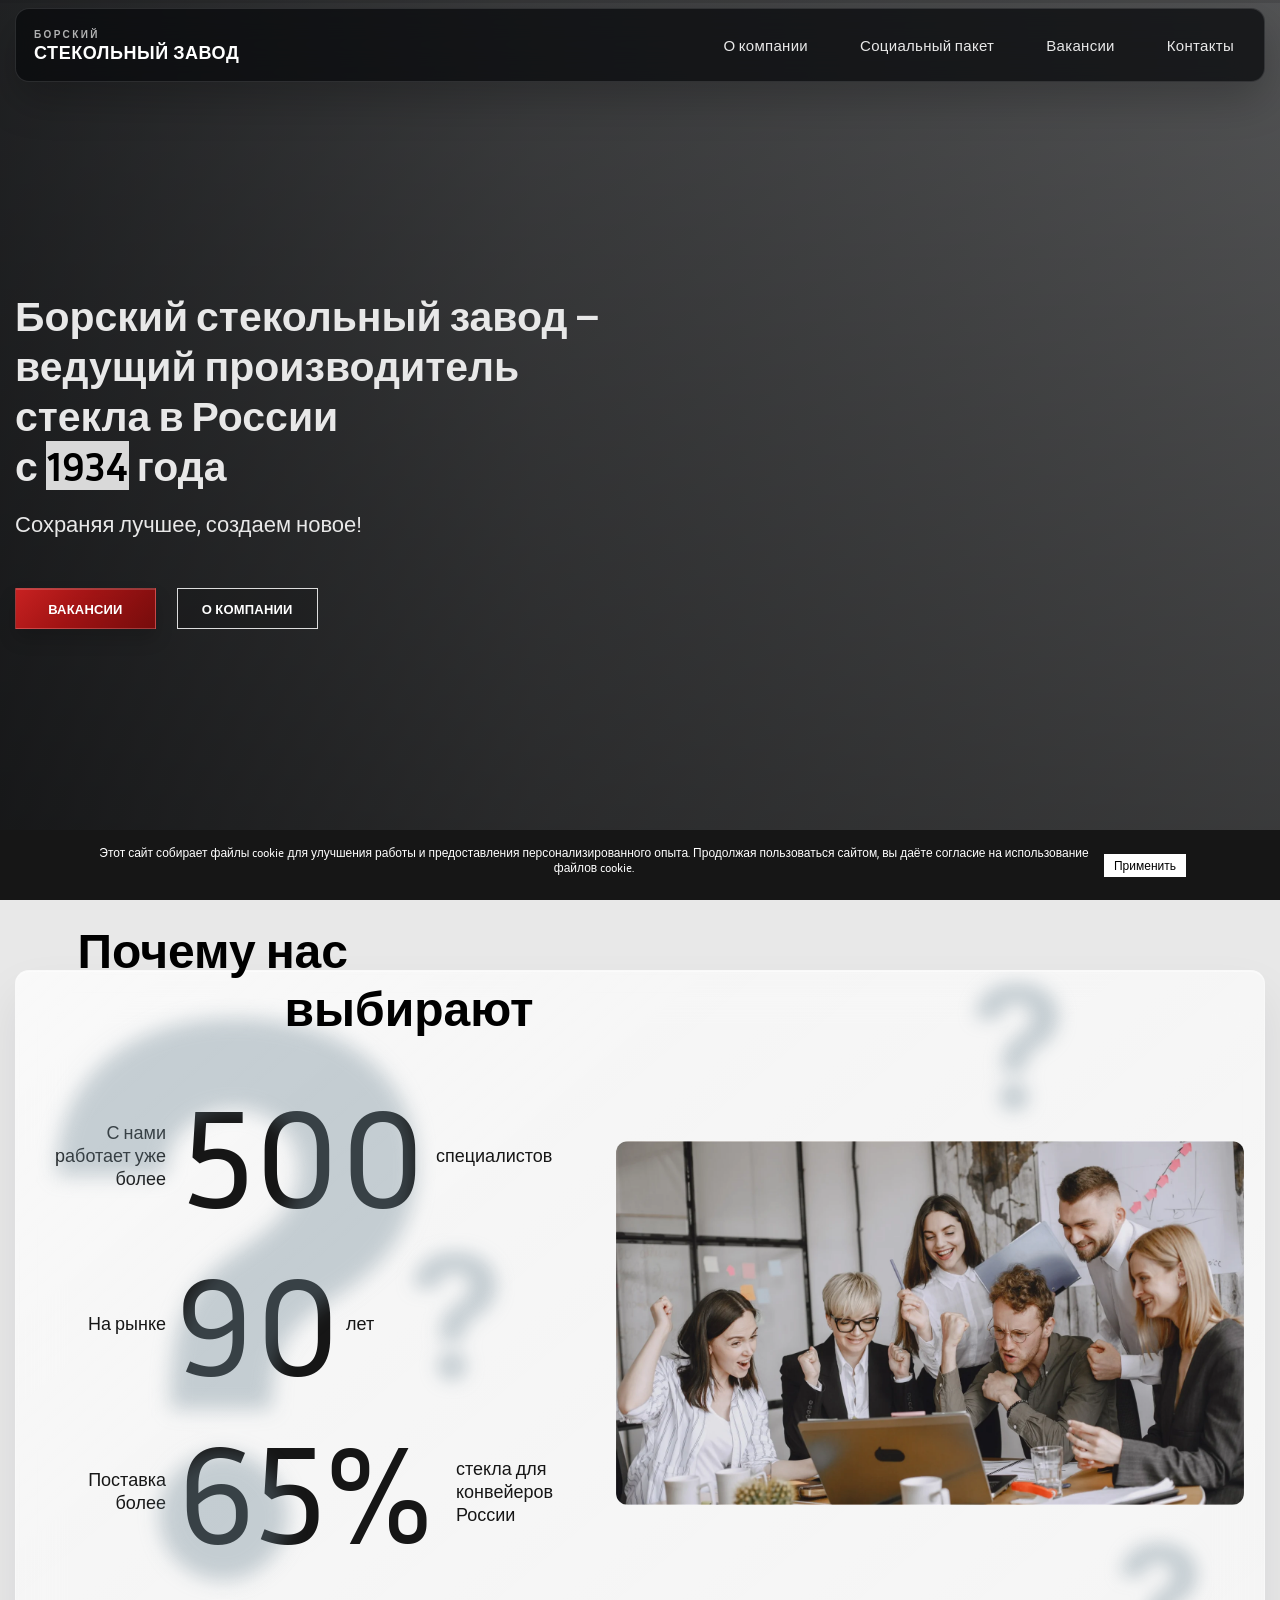
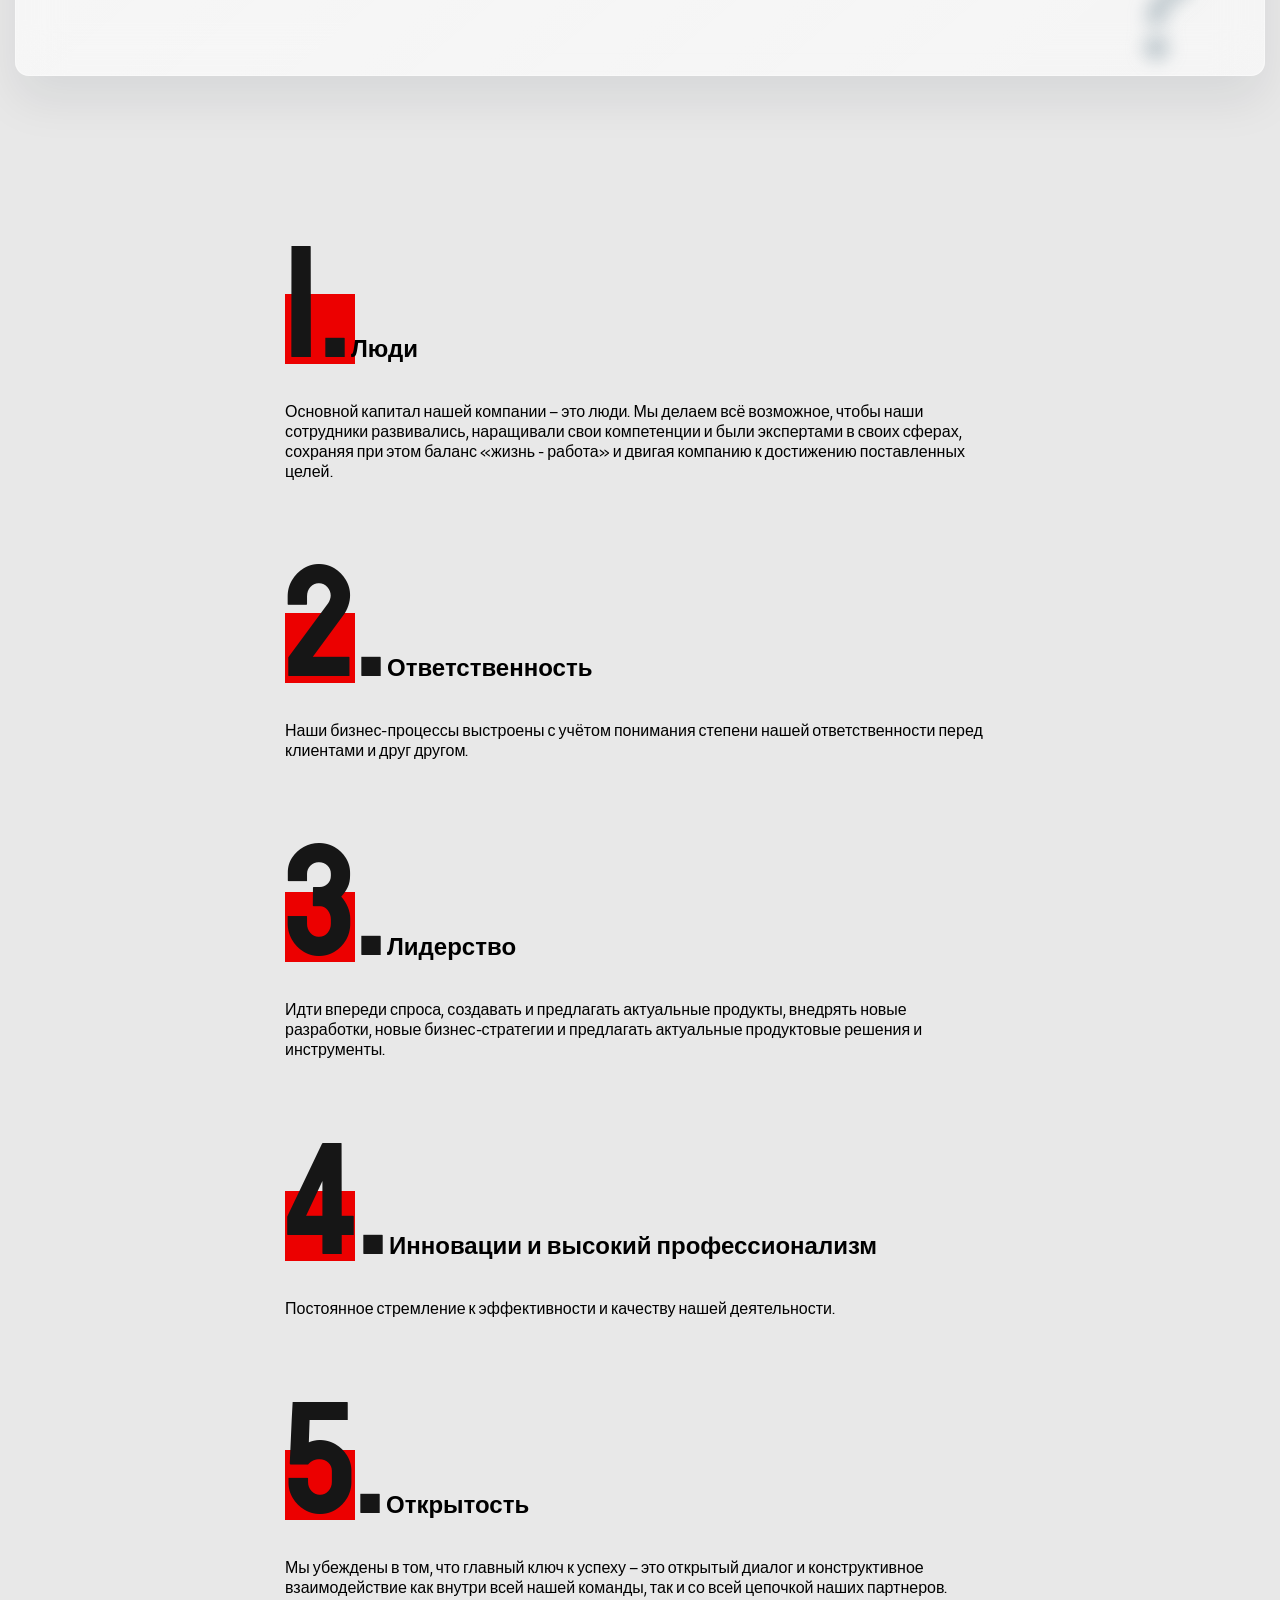
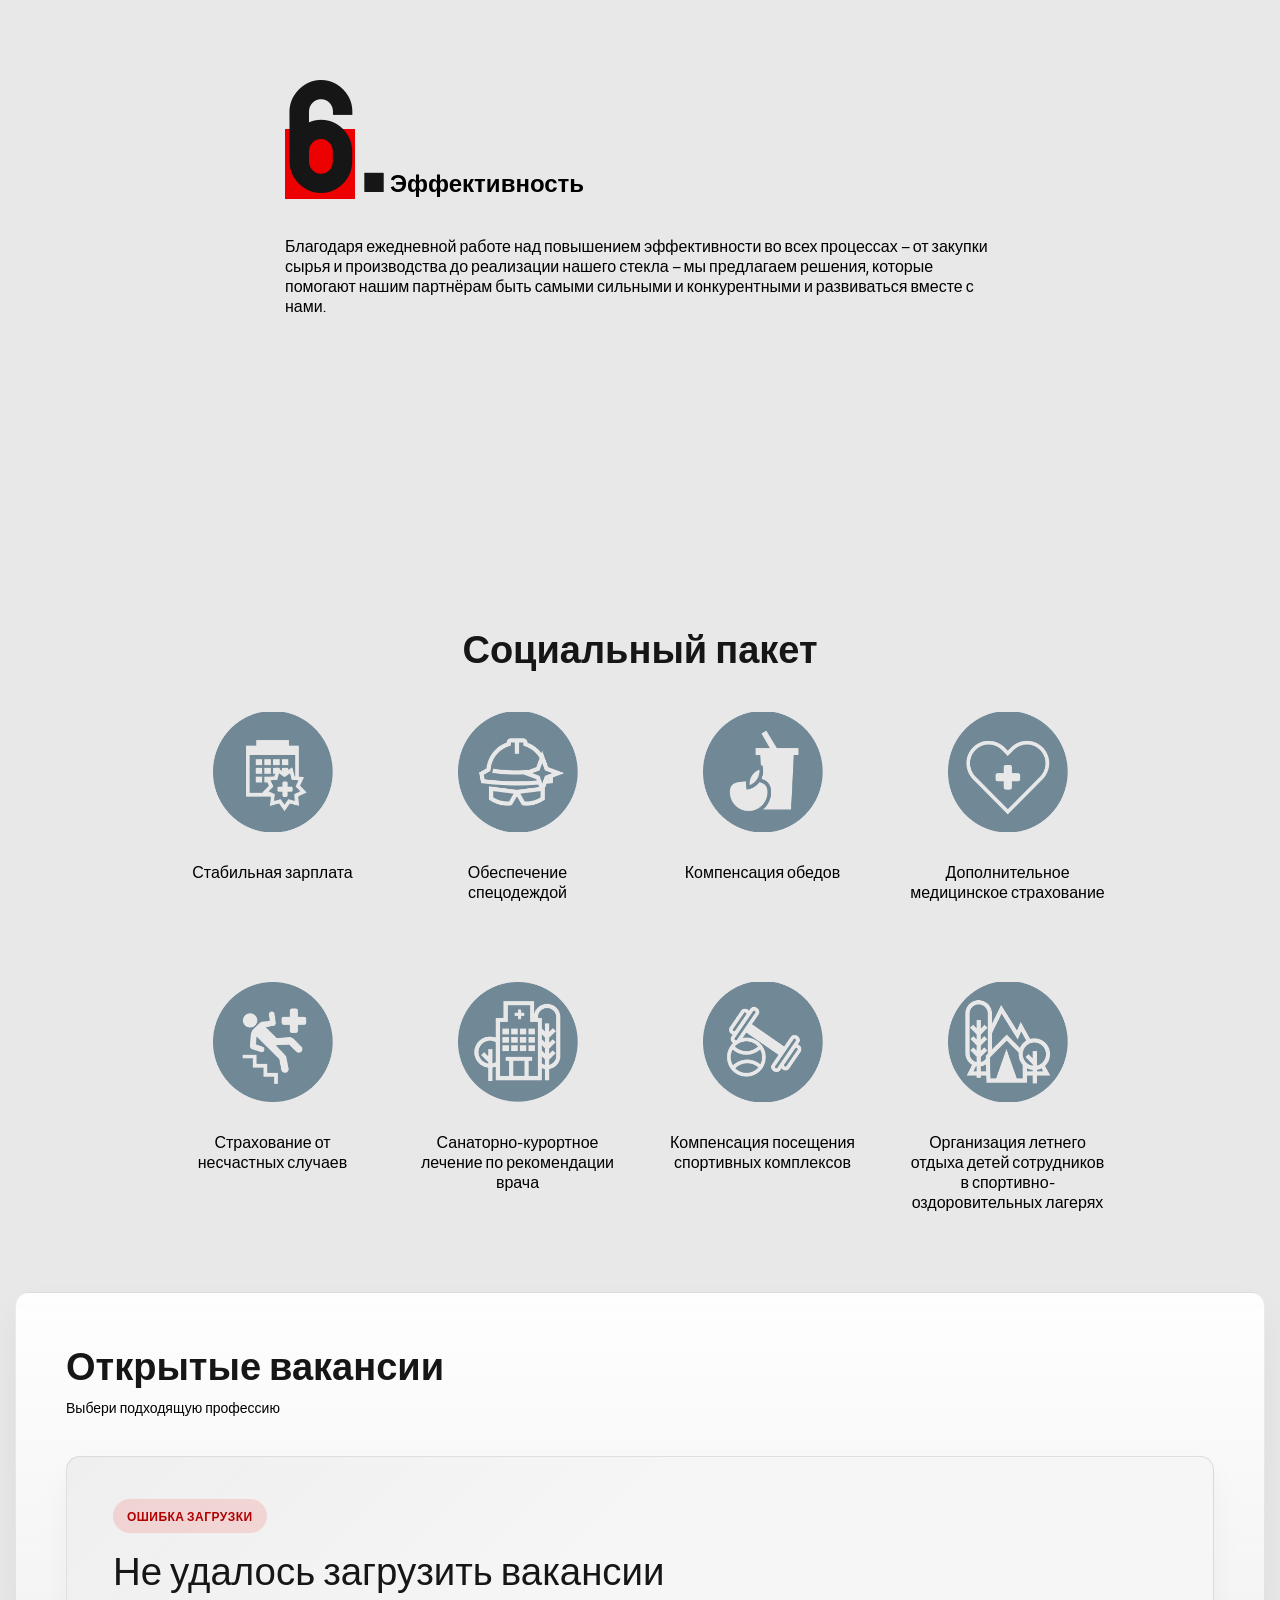
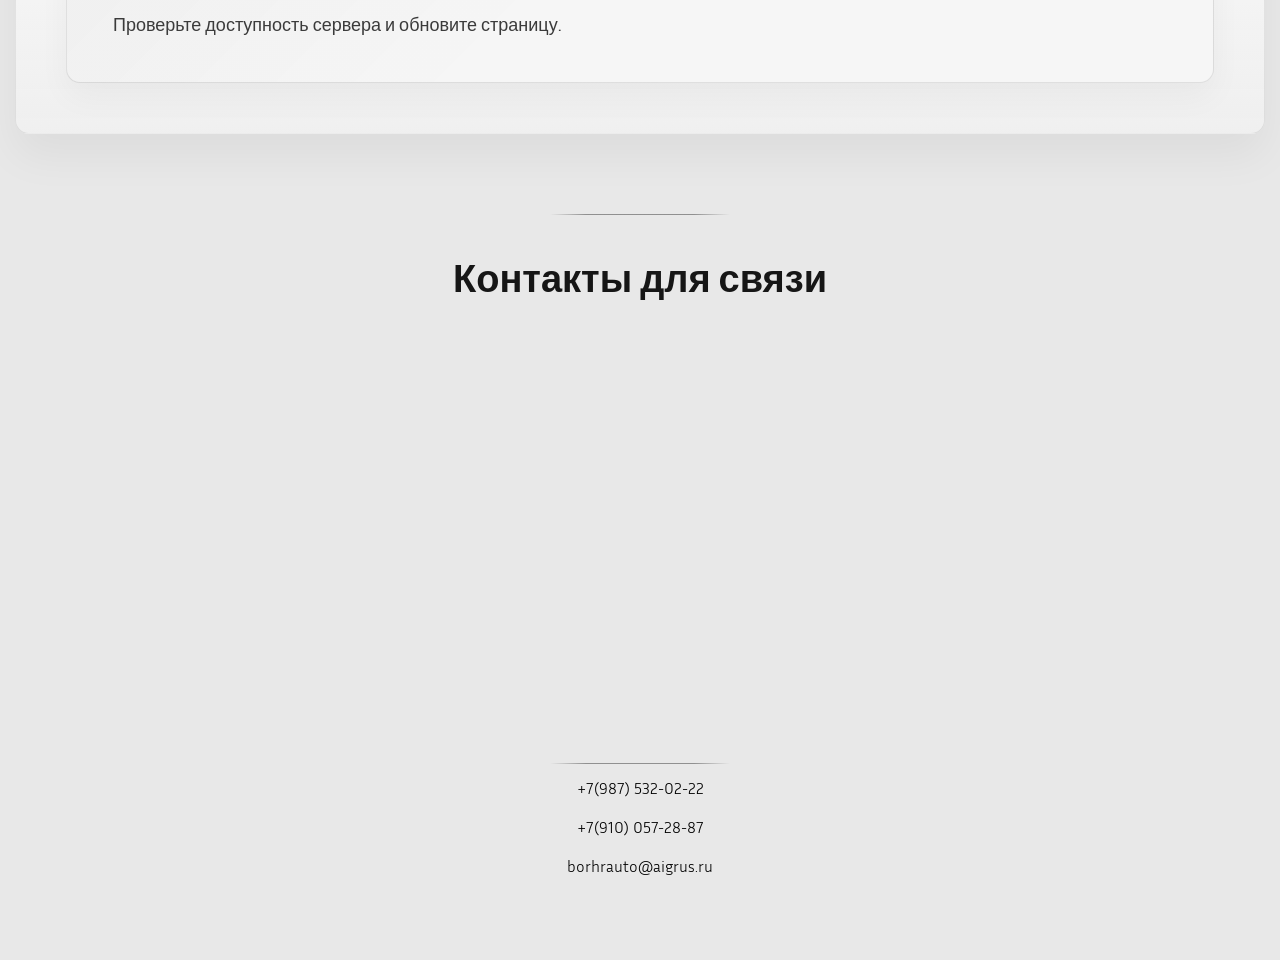
==== commit 60003164: "fix ui ux" ====
--- a/static/index.html
+++ b/static/index.html
@@ -152,7 +152,11 @@
 					<span class="loader__logo-top">Борский</span>
 					<span class="loader__logo-bottom">стекольный завод</span>
 				</div>
-				<div class="loader__spinner" aria-hidden="true"></div>
+				<div class="loader__spinner" aria-hidden="true">
+					<span class="loader__spinner-ring loader__spinner-ring_outer"></span>
+					<span class="loader__spinner-ring loader__spinner-ring_middle"></span>
+					<span class="loader__spinner-ring loader__spinner-ring_inner"></span>
+				</div>
 				<div class="loader__meta">
 					<div class="loader__percent" id="preloaderPercent">0%</div>
 					<div class="loader__status" id="preloaderStatus">
@@ -208,29 +212,29 @@
 								</li>
 							</ul>
 
-							<div class="menu-btn">
-								<span></span>
-							</div>
-						</div>
-					</div>
-					<div class="main-nav-list">
-						<button
-							class="menu-close"
-							type="button"
-							aria-label="Закрыть меню"
-						></button>
-						<ul>
-							<li><a href="#about-company">О компании</a></li>
-							<li><a href="#social-package">Социальный пакет</a></li>
-							<li><a href="#vacancy-company">Вакансии</a></li>
-							<!-- <li><a href="#corporative-life">Корпоративная жизнь</a></li> -->
-							<li><a href="#contacts">Контакты</a></li>
-						</ul>
-					</div>
-					<div class="menu-overlay" aria-hidden="true"></div>
-				</nav>
-
-				<div class="header-container">
+							<div class="menu-btn">
+								<span></span>
+							</div>
+						</div>
+					</div>
+				</nav>
+				<div class="main-nav-list">
+					<button
+						class="menu-close"
+						type="button"
+						aria-label="Закрыть меню"
+					></button>
+					<ul>
+						<li><a href="#about-company">О компании</a></li>
+						<li><a href="#social-package">Социальный пакет</a></li>
+						<li><a href="#vacancy-company">Вакансии</a></li>
+						<!-- <li><a href="#corporative-life">Корпоративная жизнь</a></li> -->
+						<li><a href="#contacts">Контакты</a></li>
+					</ul>
+				</div>
+				<div class="menu-overlay" aria-hidden="true"></div>
+
+				<div class="header-container">
 					<div class="header-content">
 						<h1 class="header-content__title fade-in">
 							Борский стекольный завод – ведущий производитель стекла в России
--- a/static/css/styles.css
+++ b/static/css/styles.css
@@ -136,12 +136,50 @@
 	--text-color: #fff;
 }
 
-html,
-body {
-	font-family: "Inria Sans", sans-serif;
-	background-color: #e8e8e8;
-	scroll-behavior: smooth;
-}
+html,
+body {
+	font-family: "Inria Sans", sans-serif;
+	background-color: #e8e8e8;
+	scroll-behavior: smooth;
+}
+
+body.is-preloading header,
+body.is-preloading main,
+body.is-preloading footer {
+	opacity: 0;
+	transform: translateY(20px) scale(0.99);
+	pointer-events: none;
+}
+
+body.is-page-revealing header,
+body.is-page-revealing main,
+body.is-page-revealing footer,
+body.is-page-ready header,
+body.is-page-ready main,
+body.is-page-ready footer {
+	transition: opacity 0.58s ease, transform 0.68s cubic-bezier(0.22, 1, 0.36, 1);
+}
+
+body.is-page-revealing header,
+body.is-page-ready header,
+body.is-page-revealing main,
+body.is-page-ready main,
+body.is-page-revealing footer,
+body.is-page-ready footer {
+	opacity: 1;
+	transform: none;
+	pointer-events: auto;
+}
+
+body.is-page-revealing main,
+body.is-page-ready main {
+	transition-delay: 0.08s;
+}
+
+body.is-page-revealing footer,
+body.is-page-ready footer {
+	transition-delay: 0.16s;
+}
 
 /* Scroll progress indicator */
 .scroll-progress {
@@ -272,35 +310,42 @@
 
 .loader__spinner {
 	position: relative;
-	width: 84px;
-	height: 84px;
+	width: 96px;
+	height: 96px;
 	margin-bottom: 24px;
 	border-radius: 50%;
-	border: 1px solid rgba(255, 255, 255, 0.08);
-	background: rgba(255, 255, 255, 0.02);
-}
-
-.loader__spinner::before,
-.loader__spinner::after {
-	content: "";
+	display: grid;
+	place-items: center;
+}
+
+.loader__spinner-ring {
 	position: absolute;
-	inset: 8px;
 	border-radius: 50%;
-	border: 3px solid transparent;
-}
-
-.loader__spinner::before {
-	border-top-color: rgba(255, 255, 255, 0.9);
-	border-right-color: rgba(255, 255, 255, 0.18);
-	animation: loader-spinner-rotate 1.25s linear infinite;
-}
-
-.loader__spinner::after {
-	inset: 18px;
-	border-width: 2px;
-	border-left-color: rgba(236, 0, 0, 0.95);
-	border-bottom-color: rgba(236, 0, 0, 0.2);
-	animation: loader-spinner-rotate-reverse 0.95s linear infinite;
+	border: 2px solid transparent;
+}
+
+.loader__spinner-ring_outer {
+	inset: 0;
+	border-top-color: rgba(255, 255, 255, 0.92);
+	border-right-color: rgba(255, 255, 255, 0.14);
+	border-bottom-color: rgba(255, 255, 255, 0.05);
+	animation: loader-spinner-rotate 1.55s linear infinite;
+}
+
+.loader__spinner-ring_middle {
+	inset: 12px;
+	border-top-color: rgba(236, 0, 0, 0.94);
+	border-left-color: rgba(236, 0, 0, 0.18);
+	border-bottom-color: rgba(236, 0, 0, 0.06);
+	animation: loader-spinner-rotate-reverse 1.1s linear infinite;
+}
+
+.loader__spinner-ring_inner {
+	inset: 28px;
+	border-width: 3px;
+	border-top-color: rgba(255, 255, 255, 0.88);
+	border-right-color: rgba(255, 255, 255, 0.16);
+	animation: loader-spinner-rotate 0.85s linear infinite;
 }
 
 .loader__meta {
@@ -656,10 +701,10 @@
 		height: 300px;
 	}
 }
-.main-nav-list {
-	position: fixed;
-	top: 0;
-	right: 0;
+.main-nav-list {
+	position: fixed;
+	top: 0;
+	right: 0;
 	bottom: 0;
 	left: auto;
 	height: 100vh;
@@ -671,10 +716,16 @@
 	opacity: 0;
 	pointer-events: none;
 	transition: transform 0.5s cubic-bezier(0.22, 1, 0.36, 1), opacity 0.35s ease;
-	z-index: 1001;
-	overflow-y: auto;
-	-webkit-overflow-scrolling: touch;
-}
+	z-index: 1001;
+	overflow-y: auto;
+	-webkit-overflow-scrolling: touch;
+	scrollbar-width: none;
+}
+
+.main-nav-list::-webkit-scrollbar {
+	width: 0;
+	height: 0;
+}
 
 /* Close button inside off-canvas menu */
 .menu-close {
@@ -778,15 +829,9 @@
 	background-color: rgba(255, 255, 255, 0.1);
 }
 
-.main-nav-list ul li a::after {
-	content: "";
-	position: absolute;
-	left: 8px;
-	bottom: 8px;
-	width: calc(100% - 16px);
-	height: 2px;
-	background-color: rgba(255, 255, 255, 0.12);
-}
+.main-nav-list ul li a::after {
+	content: none;
+}
 
 .main-nav-list ul li a:hover {
 	background-color: rgba(255, 255, 255, 0.06);
@@ -987,10 +1032,13 @@
 }
 @media (max-width: 820px) {
 	.nav-bar {
-		width: calc(100% - 16px);
-		top: 6px;
-		padding: 0 14px;
-	}
+		left: 8px;
+		right: 8px;
+		width: auto;
+		top: 6px;
+		padding: 0 14px;
+		transform: none;
+	}
 	.nav-bar__row {
 		min-height: 64px;
 	}
